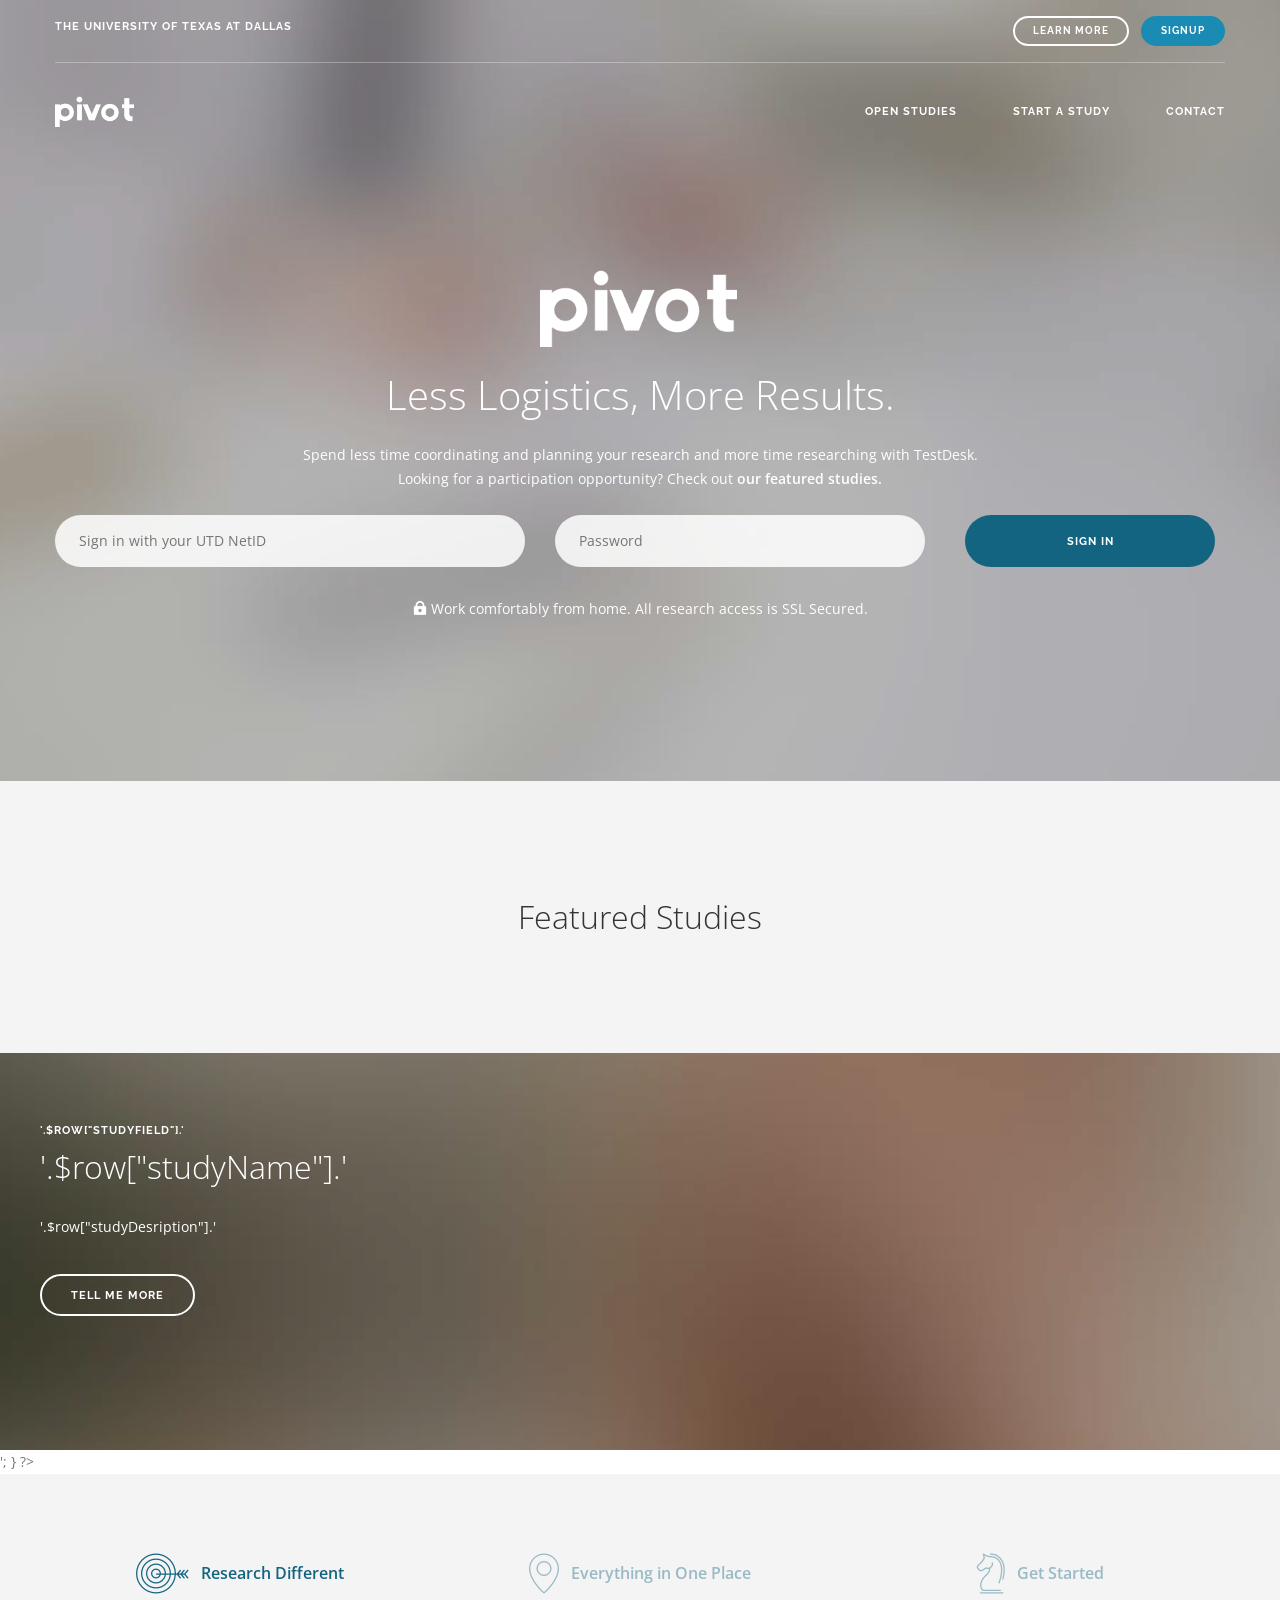
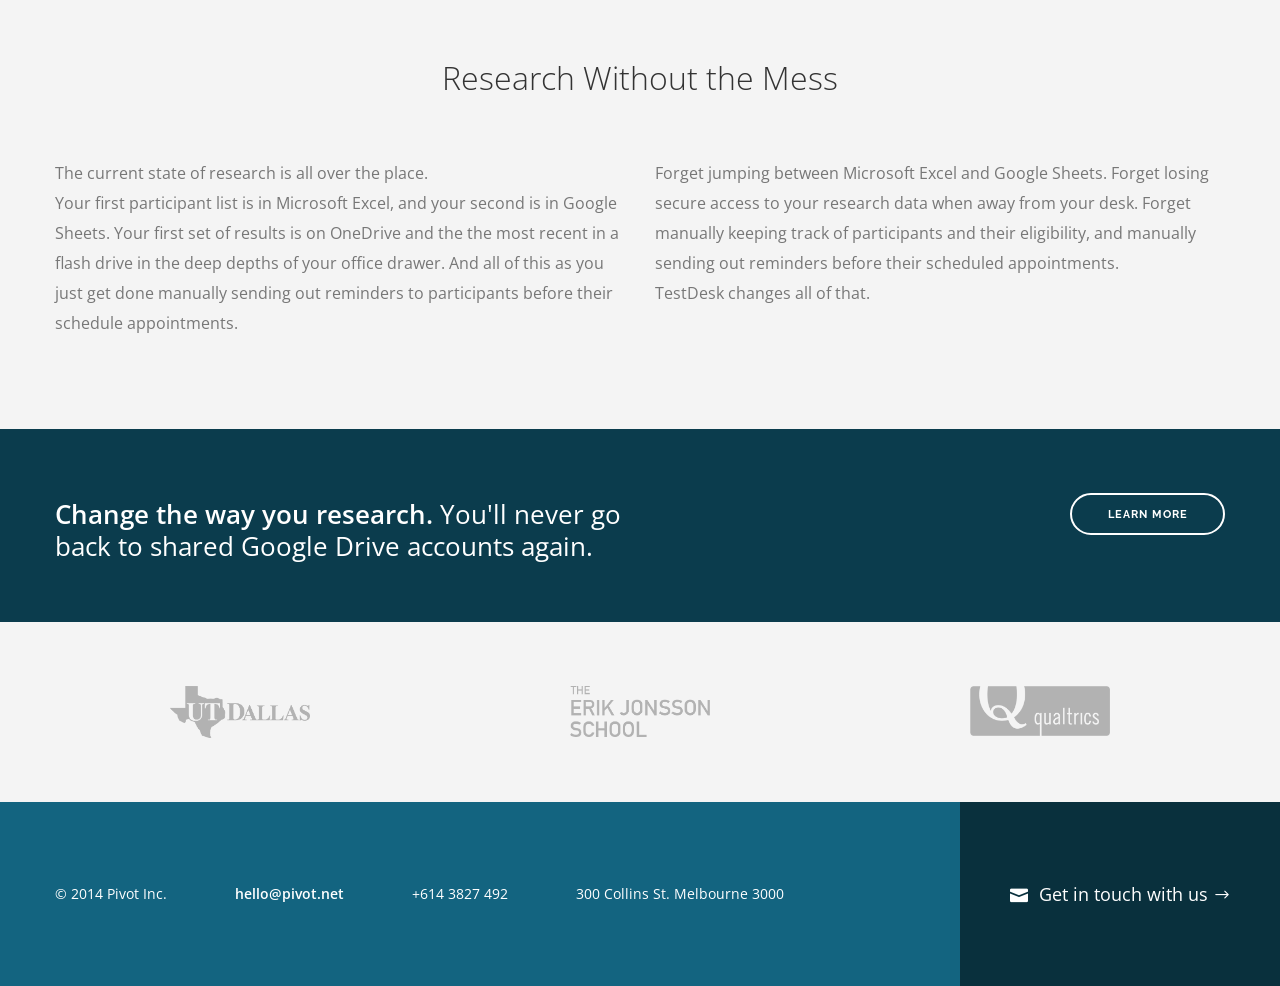
==== index.html @ 6155e39c "Updated Learn More, Client Logos" ====
<!DOCTYPE html>
<!--[if lt IE 7]>      <html class="no-js lt-ie9 lt-ie8 lt-ie7"> <![endif]-->
<!--[if IE 7]>         <html class="no-js lt-ie9 lt-ie8"> <![endif]-->
<!--[if IE 8]>         <html class="no-js lt-ie9"> <![endif]-->
<!--[if gt IE 8]><!--> 
<html class="no-js"> <!--<![endif]-->
    <head>
        <meta charset="utf-8">
        
        <title>TestDesk | Supercharging research</title>
        <meta name="description" content="">
        <meta name="viewport" content="width=device-width, initial-scale=1">
        <meta http-equiv="X-UA-Compatible" content="IE=edge">
        <link href="css/flexslider.min.css" rel="stylesheet" type="text/css" media="all"/>
        <link href="css/line-icons.min.css" rel="stylesheet" type="text/css" media="all"/>
        <link href="css/elegant-icons.min.css" rel="stylesheet" type="text/css" media="all"/>
        <link href="css/lightbox.min.css" rel="stylesheet" type="text/css" media="all"/>
        <link href="css/bootstrap.min.css" rel="stylesheet" type="text/css" media="all"/>
        <link href="css/theme-blues.css" rel="stylesheet" type="text/css" media="all"/>
        <link href='http://fonts.googleapis.com/css?family=Open+Sans:300italic,400italic,400,300,600,700%7CRaleway:700' rel='stylesheet' type='text/css'>
        <script src="js/modernizr-2.6.2-respond-1.1.0.min.js"></script>
    </head>
    <body>
				
		<div class="nav-container">
			<nav class="top-bar overlay-bar">
				<div class="container">
				
					<div class="row utility-menu">
						<div class="col-sm-12">
							<div class="utility-inner clearfix">
								<a href="http://utdallas.edu/"><span class="alt-font">The University of Texas at Dallas</span></a>
							
								<div class="pull-right">
									<a href="login.html" class="btn btn-primary btn-white btn-xs">Learn More</a>
									<a href="#" class="btn btn-primary btn-filled btn-xs">Signup</a>
								</div>
							</div>
						</div>
					</div><!--end of row-->
				
				
					<div class="row nav-menu text-right">
						<div class="col-sm-3 col-md-2 columns">
							<a href="index.html">
								<img class="logo logo-light" alt="Logo" src="img/logo-light.png">
								<img class="logo logo-dark" alt="Logo" src="img/logo-dark.png">
							</a>
						</div>
					
						<div class="col-sm-9 col-md-10 columns">
							<ul class="menu">
								<li class=""><a href="#">Open Studies</a></li>
								<li class=""><a href="#">Start a Study</a></li>
								<li class=""><a href="#">Contact</a></li>
							</ul>
						</div>
					</div><!--end of row-->
					
					<div class="mobile-toggle">
						<i class="icon icon_menu"></i>
					</div>
					
				</div><!--end of container-->
			</nav>
		</div>
		
		<div class="main-container">
			<header class="signup">
				<div class="background-image-holder parallax-background">
					<img class="background-image" alt="Background Image" src="img/hero20.jpg">
				</div>
				
				<div class="container">
					<div class="row">
						<div class="col-sm-12 text-center">
							<img alt="logo" class="logo" src="img/logo-light.png">
							<h1 class="text-white">Less Logistics, More Results.</h1>
							<span class="text-white space-bottom-medium">Spend less time coordinating and planning your research and more time researching with TestDesk.<br/>Looking for a participation opportunity? Check out <a href="#">our featured studies.</a><br/><br/></span>
						</div>
					</div><!--end of row-->

					<div class="row text-center">
						
							<div class="col-sm-12 text-center">
								<div class="photo-form-wrapper clearfix">
									<div class="row">
										<div class="col-md-5 col-sm-4">
											<input class="form-email" type="text" placeholder="Sign in with your UTD NetID">
										</div>
							
										<div class="col-md-4 col-sm-4">
											<input class="form-password" type="password" placeholder="Password">
										</div>
										
										<div class="col-md-3 col-sm-4">
											<input type="submit" class="btn btn-primary btn-filled" value="Sign In">
										</div>
									</div><!--end of row-->
						
								</div><!--end of photo form wrapper-->
								
								<span class="text-white"><i class="icon icon_lock"></i> Work comfortably from home. All research access is SSL Secured.</span>
							</div>
						
						</div><!--end of row-->
				</div><!--end of container-->
			</header>

			<section class="strip">
				<div class="container">
								<div class="col-sm-12 text-center">
									<h1><br/>Featured Studies</h1>
								</div>
				</div>
			</section>
			
			<section class="no-pad clearfix">
				
				<?php
					// Create connection
					$con = mysqli_connect("localhost","root","","wordpress");

					// Check connection
					if (mysqli_connect_errno())
					{
						echo "Failed to connect to MySQL: " . mysqli_connect_error();
					}

					//Take User 1's first 3 studies
					$result = mysqli_query($con, "SELECT * FROM Studies WHERE userID = 1");

					for($count = 0; $count < 3; $count++)
					{
						$row = mysqli_fetch_array($result);
						//echo $row["studyField"];
						echo '<div class="col-md-4 col-sm-12 no-pad">
						
							<div class="feature-box">
							
								<div class="background-image-holder overlay">
									<img class="background-image" alt="Background Image" src="img/box2.jpg">
								</div>
								
								<div class="inner">
									<span class="alt-font text-white">'.$row["studyField"].'</span>
									<h1 class="text-white">'.$row["studyName"].'</h1>
									<p class="text-white">'.$row["studyDesription"].'</p>
									<a href="#" class="btn btn-primary btn-white">Tell Me More</a>
								</div>
							</div>
							
						</div>';
					}
				?>

			</section>

			<section class="feature-selector">
				<div class="container">
					<div class="row">
						<ul class="selector-tabs clearfix">
							<li class="clearfix text-primary col-md-4 col-sm-6 active">
									<i class="icon icon-target"></i>
									<span>Research Different</span>
							</li><!--end of tab-->
						
							<li class="clearfix text-primary col-md-4 col-sm-6">
									<i class="icon icon-map-pin"></i>
									<span>Everything in One Place</span>
							</li><!--end of tab-->
						
							<li class="clearfix text-primary col-md-4 col-sm-12">
									<i class="icon icon-strategy"></i>
									<span>Get Started</span>
							</li><!--end of tab-->
						</ul>
					</div>
				</div>
				
				<div class="container">
					<ul class="selector-content">
						<li class="clearfix active">
							<div class="row">
								<div class="col-sm-12 text-center">
									<h1>Research Without the Mess</h1>
								</div>
							</div><!--end of row-->
							
							<div class="row">
								<div class="col-sm-6">
									<p class="lead">
										The current state of research is all over the place.<br/>Your first participant list is in Microsoft Excel, and your second is in Google Sheets. Your first set of results is on OneDrive and the the most recent in a flash drive in the deep depths of your office drawer. And all of this as you just get done manually sending out reminders to participants before their schedule appointments.
									</p>	
								</div>
							
								<div class="col-sm-6">
									<p class="lead">
										Forget jumping between Microsoft Excel and Google Sheets. Forget losing secure access to your research data when away from your desk. Forget manually keeping track of participants and their eligibility, and manually sending out reminders before their scheduled appointments.<br/>TestDesk changes all of that.
									</p>	
								</div>
							</div><!--end of row-->
						</li><!--end of individual feature content-->
						
						<li class="clearfix">
							<div class="row">
								<div class="col-sm-12 text-center">
									<h1>Leading Intuitive Solutions in Research</h1>
								</div>
							</div><!--end of row-->
							
							<div class="row">
								<div class="col-sm-6">
									<p class="lead">
										Tons of research solutions exist to make the work of learning more about our world easier. However, many provide lackluster solutions to the problems that continue to plague researchers far and wide. Some even make the solution worst. Rather than go off and solve these ourselves, we've listened to you to make the best research solution out there.
									</p>	
								</div>
							
								<div class="col-sm-6">
									<p class="lead">
										TestDesk rethinks research from the ground up. Automate creating &amp; distributing professionally designed promotional items like emails, newsletters, and flyers for your study with ease. Automatically track participant eligibility and results, and send reminders for upcoming time slots automically. And for participants, signing up is as easy as a click.
									</p>	
								</div>
							</div><!--end of row-->
						</li><!--end of individual feature content-->
						
						<li class="clearfix">
							<div class="row">
								<div class="col-sm-12 text-center">
									<h1>Jump In With the New Way to Research</h1>
								</div>
							</div><!--end of row-->
							
							<div class="row">
							
								<div class="col-sm-12">
									<p class="lead text-center">
										You've heard what TestDesk can do, now see it for yourself. TestDesk is changing the way researchers work worldwide, and now we've partnered with The University of Texas at Dallas to provide TestDesk to all UT Dallas approved researchers free of charge.<br/><a href="#">Start a study</a> to get started and see how TestDesk changes your workflow for the better.
									</p>	
								</div>
							</div><!--end of row-->
						</li><!--end of individual feature content-->
						
		
					</ul>
				</div>
			</section>

			<section class="strip bg-secondary-1">
				<div class="container">
					<div class="row clearfix">
						<div class="col-sm-6 col-xs-12 pull-left">
							<h3 class="text-white"><strong>Change the way you research.</strong> You'll never go back to shared Google Drive accounts again.</h3>
						</div>
						
						<div class="col-sm-4 col-xs-12 pull-right text-right">
							<a href="#" class="btn btn-primary btn-white">Learn More</a>
						</div>
					</div>
				</div>
			</section>
			
			<section class="clients-2">
				<div class="container">
					<div class="row">
						
						<div class="col-md-4 col-sm-4">
							<a href="http://utdallas.edu"><img alt="Client Logo" src="img/client01.png"></a>
						</div>
						
						<div class="col-md-4 col-sm-4">
							<a href="http://ecs.utdallas.edu"><img alt="Client Logo" src="img/client02.2.png"></a>
						</div>
						
						<div class="col-md-4 col-sm-4">
							<a href="http://qualtrics.com"><img alt="Client Logo" src="img/client03.png"></a>
						</div>
					</div><!--end of row-->
				</div><!--end of container-->
			</section>
		</div>
		
		<div class="footer-container">
		
			<footer class="bg-primary short-2">
				<div class="container">
					<div class="row">
						<div class="col-sm-12">
							<span class="text-white">© 2014 Pivot Inc.</span>
							<span class="text-white"><a href="#">hello@pivot.net</a></span>
							<span class="text-white">+614 3827 492</span>
							<span class="text-white">300 Collins St. Melbourne 3000</span>
						</div>
					</div><!--end for row-->
				</div><!--end of container-->
				
				<div class="contact-action">
					<div class="align-vertical">
						<i class="icon text-white icon_mail"></i>
						<a href="contact.html" class="text-white"><span class="text-white">Get in touch with us <i class="icon arrow_right"></i></span></a>
					</div>
				</div>
			</footer>
		</div>
				
		<script src="js/jquery.min.js"></script>
        <script src="js/jquery.plugin.min.js"></script>
        <script src="js/bootstrap.min.js"></script>
        <script src="js/jquery.flexslider-min.js"></script>
        <script src="js/smooth-scroll.min.js"></script>
        <script src="js/skrollr.min.js"></script>
        <script src="js/spectragram.min.js"></script>
        <script src="js/scrollReveal.min.js"></script>
        <script src="js/isotope.min.js"></script>
        <script src="js/twitterFetcher_v10_min.js"></script>
        <script src="js/lightbox.min.js"></script>
        <script src="js/jquery.countdown.min.js"></script>
        <script src="js/scripts.js"></script>
    </body>
</html>
---- css/line-icons.min.css ----
@font-face{font-family:et-line;src:url(../fonts/et-line.eot);src:url(../fonts/et-line.eot?#iefix) format('embedded-opentype'),url(../fonts/et-line.woff) format('woff'),url(../fonts/et-line.ttf) format('truetype'),url(../fonts/et-line.svg#et-line) format('svg');font-weight:400;font-style:normal}[data-icon]:before{font-family:et-line;content:attr(data-icon);speak:none;font-weight:400;font-variant:normal;text-transform:none;line-height:1;-webkit-font-smoothing:antialiased;-moz-osx-font-smoothing:grayscale;display:inline-block}.icon-adjustments,.icon-alarmclock,.icon-anchor,.icon-aperture,.icon-attachment,.icon-bargraph,.icon-basket,.icon-beaker,.icon-bike,.icon-book-open,.icon-briefcase,.icon-browser,.icon-calendar,.icon-camera,.icon-caution,.icon-chat,.icon-circle-compass,.icon-clipboard,.icon-clock,.icon-cloud,.icon-compass,.icon-desktop,.icon-dial,.icon-document,.icon-documents,.icon-download,.icon-dribbble,.icon-edit,.icon-envelope,.icon-expand,.icon-facebook,.icon-flag,.icon-focus,.icon-gears,.icon-genius,.icon-gift,.icon-global,.icon-globe,.icon-googleplus,.icon-grid,.icon-happy,.icon-hazardous,.icon-heart,.icon-hotairballoon,.icon-hourglass,.icon-key,.icon-laptop,.icon-layers,.icon-lifesaver,.icon-lightbulb,.icon-linegraph,.icon-linkedin,.icon-lock,.icon-magnifying-glass,.icon-map,.icon-map-pin,.icon-megaphone,.icon-mic,.icon-mobile,.icon-newspaper,.icon-notebook,.icon-paintbrush,.icon-paperclip,.icon-pencil,.icon-phone,.icon-picture,.icon-pictures,.icon-piechart,.icon-presentation,.icon-pricetags,.icon-printer,.icon-profile-female,.icon-profile-male,.icon-puzzle,.icon-quote,.icon-recycle,.icon-refresh,.icon-ribbon,.icon-rss,.icon-sad,.icon-scissors,.icon-scope,.icon-search,.icon-shield,.icon-speedometer,.icon-strategy,.icon-streetsign,.icon-tablet,.icon-target,.icon-telescope,.icon-toolbox,.icon-tools,.icon-tools-2,.icon-trophy,.icon-tumblr,.icon-twitter,.icon-upload,.icon-video,.icon-wallet,.icon-wine{font-family:et-line;speak:none;font-style:normal;font-weight:400;font-variant:normal;text-transform:none;line-height:1;-webkit-font-smoothing:antialiased;-moz-osx-font-smoothing:grayscale;display:inline-block}.icon-mobile:before{content:"\e000"}.icon-laptop:before{content:"\e001"}.icon-desktop:before{content:"\e002"}.icon-tablet:before{content:"\e003"}.icon-phone:before{content:"\e004"}.icon-document:before{content:"\e005"}.icon-documents:before{content:"\e006"}.icon-search:before{content:"\e007"}.icon-clipboard:before{content:"\e008"}.icon-newspaper:before{content:"\e009"}.icon-notebook:before{content:"\e00a"}.icon-book-open:before{content:"\e00b"}.icon-browser:before{content:"\e00c"}.icon-calendar:before{content:"\e00d"}.icon-presentation:before{content:"\e00e"}.icon-picture:before{content:"\e00f"}.icon-pictures:before{content:"\e010"}.icon-video:before{content:"\e011"}.icon-camera:before{content:"\e012"}.icon-printer:before{content:"\e013"}.icon-toolbox:before{content:"\e014"}.icon-briefcase:before{content:"\e015"}.icon-wallet:before{content:"\e016"}.icon-gift:before{content:"\e017"}.icon-bargraph:before{content:"\e018"}.icon-grid:before{content:"\e019"}.icon-expand:before{content:"\e01a"}.icon-focus:before{content:"\e01b"}.icon-edit:before{content:"\e01c"}.icon-adjustments:before{content:"\e01d"}.icon-ribbon:before{content:"\e01e"}.icon-hourglass:before{content:"\e01f"}.icon-lock:before{content:"\e020"}.icon-megaphone:before{content:"\e021"}.icon-shield:before{content:"\e022"}.icon-trophy:before{content:"\e023"}.icon-flag:before{content:"\e024"}.icon-map:before{content:"\e025"}.icon-puzzle:before{content:"\e026"}.icon-basket:before{content:"\e027"}.icon-envelope:before{content:"\e028"}.icon-streetsign:before{content:"\e029"}.icon-telescope:before{content:"\e02a"}.icon-gears:before{content:"\e02b"}.icon-key:before{content:"\e02c"}.icon-paperclip:before{content:"\e02d"}.icon-attachment:before{content:"\e02e"}.icon-pricetags:before{content:"\e02f"}.icon-lightbulb:before{content:"\e030"}.icon-layers:before{content:"\e031"}.icon-pencil:before{content:"\e032"}.icon-tools:before{content:"\e033"}.icon-tools-2:before{content:"\e034"}.icon-scissors:before{content:"\e035"}.icon-paintbrush:before{content:"\e036"}.icon-magnifying-glass:before{content:"\e037"}.icon-circle-compass:before{content:"\e038"}.icon-linegraph:before{content:"\e039"}.icon-mic:before{content:"\e03a"}.icon-strategy:before{content:"\e03b"}.icon-beaker:before{content:"\e03c"}.icon-caution:before{content:"\e03d"}.icon-recycle:before{content:"\e03e"}.icon-anchor:before{content:"\e03f"}.icon-profile-male:before{content:"\e040"}.icon-profile-female:before{content:"\e041"}.icon-bike:before{content:"\e042"}.icon-wine:before{content:"\e043"}.icon-hotairballoon:before{content:"\e044"}.icon-globe:before{content:"\e045"}.icon-genius:before{content:"\e046"}.icon-map-pin:before{content:"\e047"}.icon-dial:before{content:"\e048"}.icon-chat:before{content:"\e049"}.icon-heart:before{content:"\e04a"}.icon-cloud:before{content:"\e04b"}.icon-upload:before{content:"\e04c"}.icon-download:before{content:"\e04d"}.icon-target:before{content:"\e04e"}.icon-hazardous:before{content:"\e04f"}.icon-piechart:before{content:"\e050"}.icon-speedometer:before{content:"\e051"}.icon-global:before{content:"\e052"}.icon-compass:before{content:"\e053"}.icon-lifesaver:before{content:"\e054"}.icon-clock:before{content:"\e055"}.icon-aperture:before{content:"\e056"}.icon-quote:before{content:"\e057"}.icon-scope:before{content:"\e058"}.icon-alarmclock:before{content:"\e059"}.icon-refresh:before{content:"\e05a"}.icon-happy:before{content:"\e05b"}.icon-sad:before{content:"\e05c"}.icon-facebook:before{content:"\e05d"}.icon-twitter:before{content:"\e05e"}.icon-googleplus:before{content:"\e05f"}.icon-rss:before{content:"\e060"}.icon-tumblr:before{content:"\e061"}.icon-linkedin:before{content:"\e062"}.icon-dribbble:before{content:"\e063"}
---- css/elegant-icons.min.css ----
@font-face{font-family:ElegantIcons;src:url(../fonts/ElegantIcons.eot);src:url(../fonts/ElegantIcons.eot?#iefix) format('embedded-opentype'),url(../fonts/ElegantIcons.woff) format('woff'),url(../fonts/ElegantIcons.ttf) format('truetype'),url(../fonts/ElegantIcons.svg#ElegantIcons) format('svg');font-weight:400;font-style:normal}[data-icon]:before{font-family:ElegantIcons;content:attr(data-icon);speak:none;font-weight:400;font-variant:normal;text-transform:none;line-height:1;-webkit-font-smoothing:antialiased;-moz-osx-font-smoothing:grayscale}.arrow-up-down,.arrow_back,.arrow_carrot-2down,.arrow_carrot-2down_alt2,.arrow_carrot-2dwnn_alt,.arrow_carrot-2left,.arrow_carrot-2left_alt,.arrow_carrot-2left_alt2,.arrow_carrot-2right,.arrow_carrot-2right_alt,.arrow_carrot-2right_alt2,.arrow_carrot-2up,.arrow_carrot-2up_alt,.arrow_carrot-2up_alt2,.arrow_carrot-down,.arrow_carrot-down_alt,.arrow_carrot-down_alt2,.arrow_carrot-left,.arrow_carrot-left_alt,.arrow_carrot-left_alt2,.arrow_carrot-right,.arrow_carrot-right_alt,.arrow_carrot-right_alt2,.arrow_carrot-up,.arrow_carrot-up_alt2,.arrow_carrot_up_alt,.arrow_condense,.arrow_condense_alt,.arrow_down,.arrow_down_alt,.arrow_expand,.arrow_expand_alt,.arrow_expand_alt2,.arrow_expand_alt3,.arrow_left,.arrow_left-down,.arrow_left-down_alt,.arrow_left-right,.arrow_left-right_alt,.arrow_left-up,.arrow_left-up_alt,.arrow_left_alt,.arrow_move,.arrow_right,.arrow_right-down,.arrow_right-down_alt,.arrow_right-up,.arrow_right-up_alt,.arrow_right_alt,.arrow_triangle-down,.arrow_triangle-down_alt,.arrow_triangle-down_alt2,.arrow_triangle-left,.arrow_triangle-left_alt,.arrow_triangle-left_alt2,.arrow_triangle-right,.arrow_triangle-right_alt,.arrow_triangle-right_alt2,.arrow_triangle-up,.arrow_triangle-up_alt,.arrow_triangle-up_alt2,.arrow_up,.arrow_up-down_alt,.arrow_up_alt,.icon_adjust-horiz,.icon_adjust-vert,.icon_archive,.icon_archive_alt,.icon_bag,.icon_bag_alt,.icon_balance,.icon_blocked,.icon_book,.icon_book_alt,.icon_box-checked,.icon_box-empty,.icon_box-selected,.icon_briefcase,.icon_briefcase_alt,.icon_building,.icon_building_alt,.icon_calculator_alt,.icon_calendar,.icon_calulator,.icon_camera,.icon_camera_alt,.icon_cart,.icon_cart_alt,.icon_chat,.icon_chat_alt,.icon_check,.icon_check_alt,.icon_check_alt2,.icon_circle-empty,.icon_circle-slelected,.icon_clipboard,.icon_clock,.icon_clock_alt,.icon_close,.icon_close_alt,.icon_close_alt2,.icon_cloud,.icon_cloud-download,.icon_cloud-download_alt,.icon_cloud-upload,.icon_cloud-upload_alt,.icon_cloud_alt,.icon_cog,.icon_cogs,.icon_comment,.icon_comment_alt,.icon_compass,.icon_compass_alt,.icon_cone,.icon_cone_alt,.icon_contacts,.icon_contacts_alt,.icon_creditcard,.icon_currency,.icon_currency_alt,.icon_cursor,.icon_cursor_alt,.icon_datareport,.icon_datareport_alt,.icon_desktop,.icon_dislike,.icon_dislike_alt,.icon_document,.icon_document_alt,.icon_documents,.icon_documents_alt,.icon_download,.icon_drawer,.icon_drawer_alt,.icon_drive,.icon_drive_alt,.icon_easel,.icon_easel_alt,.icon_error-circle,.icon_error-circle_alt,.icon_error-oct,.icon_error-oct_alt,.icon_error-triangle,.icon_error-triangle_alt,.icon_film,.icon_floppy,.icon_floppy_alt,.icon_flowchart,.icon_flowchart_alt,.icon_folder,.icon_folder-add,.icon_folder-add_alt,.icon_folder-alt,.icon_folder-open,.icon_folder-open_alt,.icon_folder_download,.icon_folder_upload,.icon_genius,.icon_gift,.icon_gift_alt,.icon_globe,.icon_globe-2,.icon_globe_alt,.icon_grid-2x2,.icon_grid-3x3,.icon_group,.icon_headphones,.icon_heart,.icon_heart_alt,.icon_hourglass,.icon_house,.icon_house_alt,.icon_id,.icon_id-2,.icon_id-2_alt,.icon_id_alt,.icon_image,.icon_images,.icon_info,.icon_info_alt,.icon_key,.icon_key_alt,.icon_laptop,.icon_lifesaver,.icon_lightbulb,.icon_lightbulb_alt,.icon_like,.icon_like_alt,.icon_link,.icon_link_alt,.icon_loading,.icon_lock,.icon_lock-open,.icon_lock-open_alt,.icon_lock_alt,.icon_mail,.icon_mail_alt,.icon_map,.icon_map_alt,.icon_menu,.icon_menu-circle_alt,.icon_menu-circle_alt2,.icon_menu-square_alt,.icon_menu-square_alt2,.icon_mic,.icon_mic_alt,.icon_minus-06,.icon_minus-box,.icon_minus_alt,.icon_minus_alt2,.icon_mobile,.icon_mug,.icon_mug_alt,.icon_music,.icon_ol,.icon_paperclip,.icon_pause,.icon_pause_alt,.icon_pause_alt2,.icon_pencil,.icon_pencil-edit,.icon_pencil-edit_alt,.icon_pencil_alt,.icon_pens,.icon_pens_alt,.icon_percent,.icon_percent_alt,.icon_phone,.icon_piechart,.icon_pin,.icon_pin_alt,.icon_plus,.icon_plus-box,.icon_plus_alt,.icon_plus_alt2,.icon_printer,.icon_printer-alt,.icon_profile,.icon_pushpin,.icon_pushpin_alt,.icon_puzzle,.icon_puzzle_alt,.icon_question,.icon_question_alt,.icon_question_alt2,.icon_quotations,.icon_quotations_alt,.icon_quotations_alt2,.icon_refresh,.icon_ribbon,.icon_ribbon_alt,.icon_rook,.icon_search,.icon_search-2,.icon_search_alt,.icon_shield,.icon_shield_alt,.icon_star,.icon_star-half,.icon_star-half_alt,.icon_star_alt,.icon_stop,.icon_stop_alt,.icon_stop_alt2,.icon_table,.icon_tablet,.icon_tag,.icon_tag_alt,.icon_tags,.icon_tags_alt,.icon_target,.icon_tool,.icon_toolbox,.icon_toolbox_alt,.icon_tools,.icon_trash,.icon_trash_alt,.icon_ul,.icon_upload,.icon_vol-mute,.icon_vol-mute_alt,.icon_volume-high,.icon_volume-high_alt,.icon_volume-low,.icon_volume-low_alt,.icon_wallet,.icon_wallet_alt,.icon_zoom-in,.icon_zoom-in_alt,.icon_zoom-out,.icon_zoom-out_alt,.social_blogger,.social_blogger_circle,.social_blogger_square,.social_delicious,.social_delicious_circle,.social_delicious_square,.social_deviantart,.social_deviantart_circle,.social_deviantart_square,.social_dribbble,.social_dribbble_circle,.social_dribbble_square,.social_facebook,.social_facebook_circle,.social_facebook_square,.social_flickr,.social_flickr_circle,.social_flickr_square,.social_googledrive,.social_googledrive_alt2,.social_googledrive_square,.social_googleplus,.social_googleplus_circle,.social_googleplus_square,.social_instagram,.social_instagram_circle,.social_instagram_square,.social_linkedin,.social_linkedin_circle,.social_linkedin_square,.social_myspace,.social_myspace_circle,.social_myspace_square,.social_picassa,.social_picassa_circle,.social_picassa_square,.social_pinterest,.social_pinterest_circle,.social_pinterest_square,.social_rss,.social_rss_circle,.social_rss_square,.social_share,.social_share_circle,.social_share_square,.social_skype,.social_skype_circle,.social_skype_square,.social_spotify,.social_spotify_circle,.social_spotify_square,.social_stumbleupon_circle,.social_stumbleupon_square,.social_tumbleupon,.social_tumblr,.social_tumblr_circle,.social_tumblr_square,.social_twitter,.social_twitter_circle,.social_twitter_square,.social_vimeo,.social_vimeo_circle,.social_vimeo_square,.social_wordpress,.social_wordpress_circle,.social_wordpress_square,.social_youtube,.social_youtube_circle,.social_youtube_square{font-family:ElegantIcons;speak:none;font-style:normal;font-weight:400;font-variant:normal;text-transform:none;line-height:1;-webkit-font-smoothing:antialiased}.arrow_up:before{content:"\21"}.arrow_down:before{content:"\22"}.arrow_left:before{content:"\23"}.arrow_right:before{content:"\24"}.arrow_left-up:before{content:"\25"}.arrow_right-up:before{content:"\26"}.arrow_right-down:before{content:"\27"}.arrow_left-down:before{content:"\28"}.arrow-up-down:before{content:"\29"}.arrow_up-down_alt:before{content:"\2a"}.arrow_left-right_alt:before{content:"\2b"}.arrow_left-right:before{content:"\2c"}.arrow_expand_alt2:before{content:"\2d"}.arrow_expand_alt:before{content:"\2e"}.arrow_condense:before{content:"\2f"}.arrow_expand:before{content:"\30"}.arrow_move:before{content:"\31"}.arrow_carrot-up:before{content:"\32"}.arrow_carrot-down:before{content:"\33"}.arrow_carrot-left:before{content:"\34"}.arrow_carrot-right:before{content:"\35"}.arrow_carrot-2up:before{content:"\36"}.arrow_carrot-2down:before{content:"\37"}.arrow_carrot-2left:before{content:"\38"}.arrow_carrot-2right:before{content:"\39"}.arrow_carrot-up_alt2:before{content:"\3a"}.arrow_carrot-down_alt2:before{content:"\3b"}.arrow_carrot-left_alt2:before{content:"\3c"}.arrow_carrot-right_alt2:before{content:"\3d"}.arrow_carrot-2up_alt2:before{content:"\3e"}.arrow_carrot-2down_alt2:before{content:"\3f"}.arrow_carrot-2left_alt2:before{content:"\40"}.arrow_carrot-2right_alt2:before{content:"\41"}.arrow_triangle-up:before{content:"\42"}.arrow_triangle-down:before{content:"\43"}.arrow_triangle-left:before{content:"\44"}.arrow_triangle-right:before{content:"\45"}.arrow_triangle-up_alt2:before{content:"\46"}.arrow_triangle-down_alt2:before{content:"\47"}.arrow_triangle-left_alt2:before{content:"\48"}.arrow_triangle-right_alt2:before{content:"\49"}.arrow_back:before{content:"\4a"}.icon_minus-06:before{content:"\4b"}.icon_plus:before{content:"\4c"}.icon_close:before{content:"\4d"}.icon_check:before{content:"\4e"}.icon_minus_alt2:before{content:"\4f"}.icon_plus_alt2:before{content:"\50"}.icon_close_alt2:before{content:"\51"}.icon_check_alt2:before{content:"\52"}.icon_zoom-out_alt:before{content:"\53"}.icon_zoom-in_alt:before{content:"\54"}.icon_search:before{content:"\55"}.icon_box-empty:before{content:"\56"}.icon_box-selected:before{content:"\57"}.icon_minus-box:before{content:"\58"}.icon_plus-box:before{content:"\59"}.icon_box-checked:before{content:"\5a"}.icon_circle-empty:before{content:"\5b"}.icon_circle-slelected:before{content:"\5c"}.icon_stop_alt2:before{content:"\5d"}.icon_stop:before{content:"\5e"}.icon_pause_alt2:before{content:"\5f"}.icon_pause:before{content:"\60"}.icon_menu:before{content:"\61"}.icon_menu-square_alt2:before{content:"\62"}.icon_menu-circle_alt2:before{content:"\63"}.icon_ul:before{content:"\64"}.icon_ol:before{content:"\65"}.icon_adjust-horiz:before{content:"\66"}.icon_adjust-vert:before{content:"\67"}.icon_document_alt:before{content:"\68"}.icon_documents_alt:before{content:"\69"}.icon_pencil:before{content:"\6a"}.icon_pencil-edit_alt:before{content:"\6b"}.icon_pencil-edit:before{content:"\6c"}.icon_folder-alt:before{content:"\6d"}.icon_folder-open_alt:before{content:"\6e"}.icon_folder-add_alt:before{content:"\6f"}.icon_info_alt:before{content:"\70"}.icon_error-oct_alt:before{content:"\71"}.icon_error-circle_alt:before{content:"\72"}.icon_error-triangle_alt:before{content:"\73"}.icon_question_alt2:before{content:"\74"}.icon_question:before{content:"\75"}.icon_comment_alt:before{content:"\76"}.icon_chat_alt:before{content:"\77"}.icon_vol-mute_alt:before{content:"\78"}.icon_volume-low_alt:before{content:"\79"}.icon_volume-high_alt:before{content:"\7a"}.icon_quotations:before{content:"\7b"}.icon_quotations_alt2:before{content:"\7c"}.icon_clock_alt:before{content:"\7d"}.icon_lock_alt:before{content:"\7e"}.icon_lock-open_alt:before{content:"\e000"}.icon_key_alt:before{content:"\e001"}.icon_cloud_alt:before{content:"\e002"}.icon_cloud-upload_alt:before{content:"\e003"}.icon_cloud-download_alt:before{content:"\e004"}.icon_image:before{content:"\e005"}.icon_images:before{content:"\e006"}.icon_lightbulb_alt:before{content:"\e007"}.icon_gift_alt:before{content:"\e008"}.icon_house_alt:before{content:"\e009"}.icon_genius:before{content:"\e00a"}.icon_mobile:before{content:"\e00b"}.icon_tablet:before{content:"\e00c"}.icon_laptop:before{content:"\e00d"}.icon_desktop:before{content:"\e00e"}.icon_camera_alt:before{content:"\e00f"}.icon_mail_alt:before{content:"\e010"}.icon_cone_alt:before{content:"\e011"}.icon_ribbon_alt:before{content:"\e012"}.icon_bag_alt:before{content:"\e013"}.icon_creditcard:before{content:"\e014"}.icon_cart_alt:before{content:"\e015"}.icon_paperclip:before{content:"\e016"}.icon_tag_alt:before{content:"\e017"}.icon_tags_alt:before{content:"\e018"}.icon_trash_alt:before{content:"\e019"}.icon_cursor_alt:before{content:"\e01a"}.icon_mic_alt:before{content:"\e01b"}.icon_compass_alt:before{content:"\e01c"}.icon_pin_alt:before{content:"\e01d"}.icon_pushpin_alt:before{content:"\e01e"}.icon_map_alt:before{content:"\e01f"}.icon_drawer_alt:before{content:"\e020"}.icon_toolbox_alt:before{content:"\e021"}.icon_book_alt:before{content:"\e022"}.icon_calendar:before{content:"\e023"}.icon_film:before{content:"\e024"}.icon_table:before{content:"\e025"}.icon_contacts_alt:before{content:"\e026"}.icon_headphones:before{content:"\e027"}.icon_lifesaver:before{content:"\e028"}.icon_piechart:before{content:"\e029"}.icon_refresh:before{content:"\e02a"}.icon_link_alt:before{content:"\e02b"}.icon_link:before{content:"\e02c"}.icon_loading:before{content:"\e02d"}.icon_blocked:before{content:"\e02e"}.icon_archive_alt:before{content:"\e02f"}.icon_heart_alt:before{content:"\e030"}.icon_star_alt:before{content:"\e031"}.icon_star-half_alt:before{content:"\e032"}.icon_star:before{content:"\e033"}.icon_star-half:before{content:"\e034"}.icon_tools:before{content:"\e035"}.icon_tool:before{content:"\e036"}.icon_cog:before{content:"\e037"}.icon_cogs:before{content:"\e038"}.arrow_up_alt:before{content:"\e039"}.arrow_down_alt:before{content:"\e03a"}.arrow_left_alt:before{content:"\e03b"}.arrow_right_alt:before{content:"\e03c"}.arrow_left-up_alt:before{content:"\e03d"}.arrow_right-up_alt:before{content:"\e03e"}.arrow_right-down_alt:before{content:"\e03f"}.arrow_left-down_alt:before{content:"\e040"}.arrow_condense_alt:before{content:"\e041"}.arrow_expand_alt3:before{content:"\e042"}.arrow_carrot_up_alt:before{content:"\e043"}.arrow_carrot-down_alt:before{content:"\e044"}.arrow_carrot-left_alt:before{content:"\e045"}.arrow_carrot-right_alt:before{content:"\e046"}.arrow_carrot-2up_alt:before{content:"\e047"}.arrow_carrot-2dwnn_alt:before{content:"\e048"}.arrow_carrot-2left_alt:before{content:"\e049"}.arrow_carrot-2right_alt:before{content:"\e04a"}.arrow_triangle-up_alt:before{content:"\e04b"}.arrow_triangle-down_alt:before{content:"\e04c"}.arrow_triangle-left_alt:before{content:"\e04d"}.arrow_triangle-right_alt:before{content:"\e04e"}.icon_minus_alt:before{content:"\e04f"}.icon_plus_alt:before{content:"\e050"}.icon_close_alt:before{content:"\e051"}.icon_check_alt:before{content:"\e052"}.icon_zoom-out:before{content:"\e053"}.icon_zoom-in:before{content:"\e054"}.icon_stop_alt:before{content:"\e055"}.icon_menu-square_alt:before{content:"\e056"}.icon_menu-circle_alt:before{content:"\e057"}.icon_document:before{content:"\e058"}.icon_documents:before{content:"\e059"}.icon_pencil_alt:before{content:"\e05a"}.icon_folder:before{content:"\e05b"}.icon_folder-open:before{content:"\e05c"}.icon_folder-add:before{content:"\e05d"}.icon_folder_upload:before{content:"\e05e"}.icon_folder_download:before{content:"\e05f"}.icon_info:before{content:"\e060"}.icon_error-circle:before{content:"\e061"}.icon_error-oct:before{content:"\e062"}.icon_error-triangle:before{content:"\e063"}.icon_question_alt:before{content:"\e064"}.icon_comment:before{content:"\e065"}.icon_chat:before{content:"\e066"}.icon_vol-mute:before{content:"\e067"}.icon_volume-low:before{content:"\e068"}.icon_volume-high:before{content:"\e069"}.icon_quotations_alt:before{content:"\e06a"}.icon_clock:before{content:"\e06b"}.icon_lock:before{content:"\e06c"}.icon_lock-open:before{content:"\e06d"}.icon_key:before{content:"\e06e"}.icon_cloud:before{content:"\e06f"}.icon_cloud-upload:before{content:"\e070"}.icon_cloud-download:before{content:"\e071"}.icon_lightbulb:before{content:"\e072"}.icon_gift:before{content:"\e073"}.icon_house:before{content:"\e074"}.icon_camera:before{content:"\e075"}.icon_mail:before{content:"\e076"}.icon_cone:before{content:"\e077"}.icon_ribbon:before{content:"\e078"}.icon_bag:before{content:"\e079"}.icon_cart:before{content:"\e07a"}.icon_tag:before{content:"\e07b"}.icon_tags:before{content:"\e07c"}.icon_trash:before{content:"\e07d"}.icon_cursor:before{content:"\e07e"}.icon_mic:before{content:"\e07f"}.icon_compass:before{content:"\e080"}.icon_pin:before{content:"\e081"}.icon_pushpin:before{content:"\e082"}.icon_map:before{content:"\e083"}.icon_drawer:before{content:"\e084"}.icon_toolbox:before{content:"\e085"}.icon_book:before{content:"\e086"}.icon_contacts:before{content:"\e087"}.icon_archive:before{content:"\e088"}.icon_heart:before{content:"\e089"}.icon_profile:before{content:"\e08a"}.icon_group:before{content:"\e08b"}.icon_grid-2x2:before{content:"\e08c"}.icon_grid-3x3:before{content:"\e08d"}.icon_music:before{content:"\e08e"}.icon_pause_alt:before{content:"\e08f"}.icon_phone:before{content:"\e090"}.icon_upload:before{content:"\e091"}.icon_download:before{content:"\e092"}.social_facebook:before{content:"\e093"}.social_twitter:before{content:"\e094"}.social_pinterest:before{content:"\e095"}.social_googleplus:before{content:"\e096"}.social_tumblr:before{content:"\e097"}.social_tumbleupon:before{content:"\e098"}.social_wordpress:before{content:"\e099"}.social_instagram:before{content:"\e09a"}.social_dribbble:before{content:"\e09b"}.social_vimeo:before{content:"\e09c"}.social_linkedin:before{content:"\e09d"}.social_rss:before{content:"\e09e"}.social_deviantart:before{content:"\e09f"}.social_share:before{content:"\e0a0"}.social_myspace:before{content:"\e0a1"}.social_skype:before{content:"\e0a2"}.social_youtube:before{content:"\e0a3"}.social_picassa:before{content:"\e0a4"}.social_googledrive:before{content:"\e0a5"}.social_flickr:before{content:"\e0a6"}.social_blogger:before{content:"\e0a7"}.social_spotify:before{content:"\e0a8"}.social_delicious:before{content:"\e0a9"}.social_facebook_circle:before{content:"\e0aa"}.social_twitter_circle:before{content:"\e0ab"}.social_pinterest_circle:before{content:"\e0ac"}.social_googleplus_circle:before{content:"\e0ad"}.social_tumblr_circle:before{content:"\e0ae"}.social_stumbleupon_circle:before{content:"\e0af"}.social_wordpress_circle:before{content:"\e0b0"}.social_instagram_circle:before{content:"\e0b1"}.social_dribbble_circle:before{content:"\e0b2"}.social_vimeo_circle:before{content:"\e0b3"}.social_linkedin_circle:before{content:"\e0b4"}.social_rss_circle:before{content:"\e0b5"}.social_deviantart_circle:before{content:"\e0b6"}.social_share_circle:before{content:"\e0b7"}.social_myspace_circle:before{content:"\e0b8"}.social_skype_circle:before{content:"\e0b9"}.social_youtube_circle:before{content:"\e0ba"}.social_picassa_circle:before{content:"\e0bb"}.social_googledrive_alt2:before{content:"\e0bc"}.social_flickr_circle:before{content:"\e0bd"}.social_blogger_circle:before{content:"\e0be"}.social_spotify_circle:before{content:"\e0bf"}.social_delicious_circle:before{content:"\e0c0"}.social_facebook_square:before{content:"\e0c1"}.social_twitter_square:before{content:"\e0c2"}.social_pinterest_square:before{content:"\e0c3"}.social_googleplus_square:before{content:"\e0c4"}.social_tumblr_square:before{content:"\e0c5"}.social_stumbleupon_square:before{content:"\e0c6"}.social_wordpress_square:before{content:"\e0c7"}.social_instagram_square:before{content:"\e0c8"}.social_dribbble_square:before{content:"\e0c9"}.social_vimeo_square:before{content:"\e0ca"}.social_linkedin_square:before{content:"\e0cb"}.social_rss_square:before{content:"\e0cc"}.social_deviantart_square:before{content:"\e0cd"}.social_share_square:before{content:"\e0ce"}.social_myspace_square:before{content:"\e0cf"}.social_skype_square:before{content:"\e0d0"}.social_youtube_square:before{content:"\e0d1"}.social_picassa_square:before{content:"\e0d2"}.social_googledrive_square:before{content:"\e0d3"}.social_flickr_square:before{content:"\e0d4"}.social_blogger_square:before{content:"\e0d5"}.social_spotify_square:before{content:"\e0d6"}.social_delicious_square:before{content:"\e0d7"}.icon_printer:before{content:"\e103"}.icon_calulator:before{content:"\e0ee"}.icon_building:before{content:"\e0ef"}.icon_floppy:before{content:"\e0e8"}.icon_drive:before{content:"\e0ea"}.icon_search-2:before{content:"\e101"}.icon_id:before{content:"\e107"}.icon_id-2:before{content:"\e108"}.icon_puzzle:before{content:"\e102"}.icon_like:before{content:"\e106"}.icon_dislike:before{content:"\e0eb"}.icon_mug:before{content:"\e105"}.icon_currency:before{content:"\e0ed"}.icon_wallet:before{content:"\e100"}.icon_pens:before{content:"\e104"}.icon_easel:before{content:"\e0e9"}.icon_flowchart:before{content:"\e109"}.icon_datareport:before{content:"\e0ec"}.icon_briefcase:before{content:"\e0fe"}.icon_shield:before{content:"\e0f6"}.icon_percent:before{content:"\e0fb"}.icon_globe:before{content:"\e0e2"}.icon_globe-2:before{content:"\e0e3"}.icon_target:before{content:"\e0f5"}.icon_hourglass:before{content:"\e0e1"}.icon_balance:before{content:"\e0ff"}.icon_rook:before{content:"\e0f8"}.icon_printer-alt:before{content:"\e0fa"}.icon_calculator_alt:before{content:"\e0e7"}.icon_building_alt:before{content:"\e0fd"}.icon_floppy_alt:before{content:"\e0e4"}.icon_drive_alt:before{content:"\e0e5"}.icon_search_alt:before{content:"\e0f7"}.icon_id_alt:before{content:"\e0e0"}.icon_id-2_alt:before{content:"\e0fc"}.icon_puzzle_alt:before{content:"\e0f9"}.icon_like_alt:before{content:"\e0dd"}.icon_dislike_alt:before{content:"\e0f1"}.icon_mug_alt:before{content:"\e0dc"}.icon_currency_alt:before{content:"\e0f3"}.icon_wallet_alt:before{content:"\e0d8"}.icon_pens_alt:before{content:"\e0db"}.icon_easel_alt:before{content:"\e0f0"}.icon_flowchart_alt:before{content:"\e0df"}.icon_datareport_alt:before{content:"\e0f2"}.icon_briefcase_alt:before{content:"\e0f4"}.icon_shield_alt:before{content:"\e0d9"}.icon_percent_alt:before{content:"\e0da"}.icon_globe_alt:before{content:"\e0de"}.icon_clipboard:before{content:"\e0e6"}.glyph{float:left;text-align:center;padding:.75em;margin:.4em 1.5em .75em 0;width:6em;text-shadow:none}.glyph_big{font-size:128px;color:#59c5dc;float:left;margin-right:20px}.glyph div{padding-bottom:10px}.glyph input{font-family:consolas,monospace;font-size:12px;width:100%;text-align:center;border:0;box-shadow:0 0 0 1px #ccc;padding:.2em;-moz-border-radius:5px;-webkit-border-radius:5px}.centered{margin-left:auto;margin-right:auto}.glyph .fs1{font-size:2em}
---- css/theme-blues.css ----
.bg-primary {
  background-color: #136480 !important;
}
.bg-secondary-1 {
  background-color: #0b3c4d !important;
}
.bg-secondary-2 {
  background-color: #1a8bb3 !important;
}
.bg-white {
  background-color: #fff !important;
}
.bg-dribbble {
  background-color: #ea4c89;
}
.bg-twitter {
  background-color: #00a0d1;
}
.bg-facebook {
  background-color: #3b5998;
}
.bg-googleplus {
  background-color: #c63d2d;
}
.bg-tumblr {
  background-color: #34526f;
}
.text-dribbble {
  color: #ea4c89;
}
.text-twitter {
  color: #00a0d1;
}
.text-facebook {
  color: #3b5998;
}
.text-googleplus {
  color: #c63d2d;
}
.text-tumblr {
  color: #34526f;
}
.text-white {
  color: #fff;
}
.text-primary {
  color: #136480;
}
.standard-radius {
  border-radius: 25px;
}
.transition-500 {
  -webkit-transition: all .5s ease;
  -moz-transition: all .5s ease;
  transition: all .5s ease;
}
.transition-2000 {
  -webkit-transition: all 2s ease;
  -moz-transition: all 2s ease;
  transition: all 2s ease;
}
.transition-300 {
  -webkit-transition: all .3s ease;
  -moz-transition: all .3s ease;
  transition: all .3s ease;
}
.cover-div {
  position: absolute;
  width: 100%;
  height: 100%;
  top: 0px;
}
.blank-input {
  background: none;
  border: none;
  box-shadow: none;
  font-family: "Open Sans", "Helvetica Neue", Helvetica, Arial, sans-serif;
}
.font-body {
  font-family: "Open Sans", "Helvetica Neue", Helvetica, Arial, sans-serif;
}
.font-heading {
  font-family: "Open Sans", "Helvetica Neue", Helvetica, Arial, sans-serif;
}
body {
  font-family: "Open Sans", "Helvetica Neue", Helvetica, Arial, sans-serif;
  -webkit-font-smoothing: antialiased;
  color: #777777;
  font-size: 14px;
  line-height: 24px;
}
h1,
h2,
h3,
h4,
h5,
h5,
h6 {
  font-family: "Open Sans", "Helvetica Neue", Helvetica, Arial, sans-serif;
  font-weight: 300;
  color: #333333;
  margin: 0px;
}
.alt-font {
  font-family: "Raleway", "Open Sans", "Helvetica Neue", Helvetica, Arial, sans-serif;
  font-weight: bold;
  font-size: 11px;
  text-transform: uppercase;
  letter-spacing: 1px;
}
ul {
  list-style: none;
  padding: 0px;
}
a:hover {
  text-decoration: none;
}
.pointer {
  cursor: pointer !important;
}
.uppercase {
  text-transform: uppercase;
}
img {
  max-width: 100%;
}
.jumbo-h1 {
  font-size: 40px;
  line-height: 56px;
  font-weight: 600;
  margin-bottom: 64px;
}
.standard-h1 {
  font-size: 32px;
  line-height: 48px;
  margin-bottom: 48px;
}
h1 {
  font-size: 32px;
  line-height: 48px;
  margin-bottom: 48px;
}
h2 {
  font-size: 28px;
  line-height: 44px;
}
h3 {
  font-size: 26px;
  line-height: 32px;
}
h5 {
  font-size: 18px;
  font-weight: 600;
  margin-bottom: 16px;
}
h6 {
  font-size: 16px;
  font-weight: 600;
  margin-bottom: 16px;
}
strong {
  font-weight: 600;
}
p {
  font-size: 14px;
  line-height: 24px;
}
p.lead {
  font-size: 16px;
  line-height: 30px;
  font-weight: normal;
}
p:last-child {
  margin-bottom: 0px;
}
p a {
  color: #333333;
}
.quote-text {
  font-size: 24px;
  line-height: 40px;
  font-style: italic;
  font-weight: 300;
}
span.text-white a {
  font-weight: 600;
  color: #fff;
}
.main-container {
  -webkit-transition: all .3s ease;
  -moz-transition: all .3s ease;
  transition: all .3s ease;
  -webkit-transform: translate3d(0px, 0, 0);
  -moz-transform: translate3d(0px, 0, 0);
  transform: translate3d(0px, 0, 0);
  overflow: hidden;
}
.main-container.reveal-nav {
  -webkit-transform: translate3d(-300px, 0, 0);
  -moz-transform: translate3d(-300px, 0, 0);
  transform: translate3d(-300px, 0, 0);
}
.loader {
  position: fixed;
  width: 100%;
  height: 100%;
  background: #fff;
  z-index: 9999;
  text-align: center;
  -webkit-transition: all .5s ease;
  -moz-transition: all .5s ease;
  transition: all .5s ease;
  opacity: 1;
}
.spinner {
  width: 40px;
  height: 40px;
  position: relative;
  top: 50%;
  left: 50%;
  margin-left: -20px;
  margin-top: -20px;
}
.double-bounce1,
.double-bounce2 {
  width: 100%;
  height: 100%;
  border-radius: 50%;
  background-color: #136480;
  opacity: 0.6;
  position: absolute;
  top: 0;
  left: 0;
  -webkit-animation: bounce 2s infinite ease-in-out;
  animation: bounce 2s infinite ease-in-out;
}
.double-bounce2 {
  -webkit-animation-delay: -1s;
  animation-delay: -1s;
}
@-webkit-keyframes bounce {
  0%,
  100% {
    -webkit-transform: scale(0);
  }
  50% {
    -webkit-transform: scale(1);
  }
}
@keyframes bounce {
  0%,
  100% {
    transform: scale(0);
    -webkit-transform: scale(0);
  }
  50% {
    transform: scale(1);
    -webkit-transform: scale(1);
  }
}
section {
  padding-top: 80px;
  padding-bottom: 80px;
  position: relative;
  overflow: hidden;
}
section.pad-large {
  padding-top: 160px;
  padding-bottom: 160px;
}
section.duplicatable-content {
  padding-bottom: 40px;
}
section:nth-of-type(odd) {
  background: #f4f4f4;
}
section:nth-of-type(even) {
  background: #ffffff;
}
.no-pad {
  padding: 0px;
}
.no-pad-top {
  padding-top: 0px !important;
}
.no-pad-left {
  padding-left: 0px;
}
.no-pad-right {
  padding-right: 0px;
}
.no-pad-bottom {
  padding-bottom: 0px;
}
.space-top-small {
  margin-top: 20px !important;
}
.space-bottom-medium {
  margin-bottom: 40px !important;
}
.space-bottom-large {
  margin-bottom: 80px !important;
}
.space-bottom-xlarge {
  margin-bottom: 160px !important;
}
.no-margin {
  margin: 0;
}
.no-margin-bottom {
  margin-bottom: 0px !important;
}
.btn {
  background: none;
  -webkit-transition: all .3s ease;
  -moz-transition: all .3s ease;
  transition: all .3s ease;
  min-width: 155px;
}
.btn:hover {
  background: none;
  color: #fff;
  border-color: #1a8bb3;
  background-color: #1a8bb3;
}
.btn-primary {
  border-radius: 25px;
  display: inline-block;
  padding: 14px 28px 13px 28px;
  line-height: 1;
  border: 2px solid #1a8bb3;
  font-family: "Raleway", "Open Sans", "Helvetica Neue", Helvetica, Arial, sans-serif;
  font-weight: bold;
  font-size: 11px;
  text-transform: uppercase;
  letter-spacing: 1px;
  color: #1a8bb3;
}
.btn-primary.btn-filled {
  background: #1a8bb3;
  color: #fff;
}
.btn-white {
  border-color: #fff;
  color: #fff;
}
.btn-white:hover {
  background: #fff;
  color: #333333;
  border-color: #fff;
}
.btn-white.btn-filled {
  background: #fff;
  color: #136480;
}
.btn-grey {
  border-color: #777777;
  color: #333333;
}
.btn-grey:hover {
  background-color: #333333;
  color: #fff;
  border-color: #333333;
}
.btn-lg {
  padding: 18px 40px;
}
.btn-sm {
  padding: 10px 28px;
  font-size: 11px;
}
.btn-xs {
  padding: 8px 24px;
  font-size: 10px;
}
.btn-text-only {
  border-color: rgba(0, 0, 0, 0);
}
.btn-text-only:hover {
  background: none;
  color: #1a8bb3;
  border-color: rgba(0, 0, 0, 0);
}
.link-text {
  font-family: "Raleway", "Open Sans", "Helvetica Neue", Helvetica, Arial, sans-serif;
  font-weight: bold;
  font-size: 11px;
  text-transform: uppercase;
  letter-spacing: 1px;
  border-bottom: 2px solid #1a8bb3;
  display: inline-block;
  padding-bottom: 0px;
  color: #1a8bb3;
}
nav hr {
  border: none;
  border-top: 1px solid rgba(255, 255, 255, 0.3);
  position: relative;
  bottom: 2px;
}
.has-dropdown {
  bottom: 3px;
}
.has-dropdown:after {
  font-family: ElegantIcons;
  speak: none;
  font-style: normal;
  font-weight: 400;
  font-variant: normal;
  text-transform: none;
  line-height: 1;
  -webkit-font-smoothing: antialiased;
  content: "\33";
  color: #777777;
}
.mobile-toggle {
  display: none;
}
.top-bar {
  position: absolute;
  background: #fff;
  width: 100%;
  z-index: 10;
  -webkit-transition: all .5s ease;
  -moz-transition: all .5s ease;
  transition: all .5s ease;
  line-height: 0;
  top: 0;
}
.top-bar .logo {
  max-width: 80px;
  position: relative;
  bottom: 7px;
}
.logo.logo-wide {
  max-width: 140px;
  bottom: 12px;
  margin-bottom: -6px;
}
.logo.logo-square {
  max-width: 100px;
  max-height: 60px;
  bottom: 20px;
  margin-bottom: -20px;
}
.nav-sticky .logo-wide {
  bottom: 12px !important;
}
.nav-sticky .logo-square {
  bottom: 20px !important;
}
.nav-menu {
  padding-top: 40px;
}
.nav-menu .social-icons {
  float: right;
}
.utility-menu {
  margin-top: 16px;
}
.utility-menu .utility-inner {
  padding-bottom: 16px;
}
.utility-menu .btn {
  min-width: 60px;
  padding-left: 18px;
  padding-right: 18px;
  margin-left: 8px;
  margin-right: 0px;
}
.utility-menu span {
  display: inline-block;
  position: relative;
  top: 9px;
}
.utility-menu .btn-text-only {
  min-width: 0px;
  padding: 0px 8px;
}
.overlay-bar {
  background: none;
}
.overlay-bar .has-dropdown:after {
  color: #fff;
}
.menu {
  padding: 0;
  margin: 0;
  display: inline-block;
  position: relative;
  top: 2px;
}
.menu li {
  float: left;
  margin-right: 56px;
  position: relative;
}
.menu li:last-child {
  margin-right: 0px;
}
.menu li a {
  font-family: "Raleway", "Open Sans", "Helvetica Neue", Helvetica, Arial, sans-serif;
  font-weight: bold;
  font-size: 11px;
  text-transform: uppercase;
  letter-spacing: 1px;
  color: #777777;
  -webkit-transition: all .5s ease;
  -moz-transition: all .5s ease;
  transition: all .5s ease;
  padding-bottom: 40px;
  display: inline-block;
  line-height: 14px;
}
.menu li a:hover {
  color: #333333;
}
@media all and (max-width: 1050px) {
  .menu li {
    margin-right: 32px;
  }
}
.top-bar .social-icons li a {
  font-size: 16px;
}
.top-bar .logo-light {
  display: none;
}
.top-bar .utility-menu .utility-inner {
  border-bottom: 1px solid rgba(0, 0, 0, 0.2);
}
.overlay-bar .menu li a {
  color: #fff;
}
.overlay-bar .menu li a:hover {
  color: #fff;
}
.overlay-bar .social-icons li a {
  color: #fff;
}
.overlay-bar .subnav li a {
  color: #777777;
}
.overlay-bar .subnav li a:hover {
  color: #333333;
}
.overlay-bar .logo-dark {
  display: none;
}
.overlay-bar .logo-light {
  display: block;
}
.overlay-bar .utility-menu span {
  color: #fff;
}
.overlay-bar .utility-menu .utility-inner {
  border-bottom: 1px solid rgba(255, 255, 255, 0.3);
}
.overlay-bar .login-button {
  border-color: #fff;
  color: #fff;
}
.subnav {
  display: none;
  position: absolute;
  background: #fff;
  padding: 24px;
  -webkit-transition: all .5s ease;
  -moz-transition: all .5s ease;
  transition: all .5s ease;
}
.subnav li {
  margin-right: 0px !important;
  min-width: 142px;
}
.subnav li a {
  padding-bottom: 0px !important;
  margin-bottom: 16px;
}
.subnav li:last-child a {
  margin-bottom: 0px;
}
.has-dropdown:hover .subnav {
  display: block;
}
.nav-sticky {
  position: fixed !important;
  top: 0;
}
.nav-sticky .logo {
  bottom: 5px;
}
.nav-sticky hr {
  display: none !important;
}
.top-bar.nav-sticky {
  background: rgba(255, 255, 255, 0.9);
}
.top-bar.nav-sticky .nav-menu {
  padding-top: 32px;
}
.top-bar.nav-sticky .menu li a {
  padding-bottom: 32px;
}
.top-bar.nav-sticky .subnav {
  background: rgba(255, 255, 255, 0.9);
}
.top-bar.nav-sticky .utility-menu {
  display: none;
}
.subnav-fullwidth {
  overflow: hidden;
  left: 0px;
  position: absolute;
  text-align: left;
}
.subnav-fullwidth h6 {
  margin-bottom: 24px !important;
}
.subnav-fullwidth .subnav {
  position: relative;
  overflow: hidden;
  background: none !important;
  text-align: left;
  padding: 0px;
}
.subnav-fullwidth .subnav li {
  float: none !important;
}
.subnav-fullwidth .btn {
  padding-bottom: 13px !important;
  color: #1a8bb3 !important;
}
.subnav-fullwidth .btn {
  margin-bottom: 16px;
}
.subnav-fullwidth .btn:hover {
  color: #fff !important;
}
.subnav-fullwidth .btn-filled,
.subnav-fullwidth .btn-filled:hover {
  color: #fff !important;
}
.overlay-bar.nav-sticky .logo-light {
  display: none;
}
.overlay-bar.nav-sticky .logo-dark {
  display: block;
}
.overlay-bar.nav-sticky .menu li a {
  color: #777777;
}
.overlay-bar.nav-sticky .social-icons li a {
  color: #333333;
}
.overlay-bar.nav-sticky .has-dropdown:after {
  color: #333333;
}
.offscreen-menu .logo {
  padding-bottom: 32px;
}
.offscreen-toggle i {
  font-size: 36px;
  cursor: pointer;
}
.nav-sticky .offscreen-toggle i {
  color: #333333 !important;
}
.offscreen-container {
  position: fixed;
  width: 300px;
  background: #333333;
  right: 0px;
  height: 100%;
  top: 0px;
  z-index: 99999;
  -webkit-transition: all .3s ease;
  -moz-transition: all .3s ease;
  transition: all .3s ease;
  -webkit-transform: translate3d(300px, 0, 0);
  -moz-transform: translate3d(300px, 0, 0);
  transform: translate3d(300px, 0, 0);
  padding: 40px;
}
.offscreen-container.reveal-nav {
  -webkit-transform: translate3d(0px, 0, 0);
  -moz-transform: translate3d(0px, 0, 0);
  transform: translate3d(0px, 0, 0);
}
.offscreen-menu .container {
  -webkit-transition: all .3s ease;
  -moz-transition: all .3s ease;
  transition: all .3s ease;
  -webkit-transform: translate3d(0px, 0, 0);
  -moz-transform: translate3d(0px, 0, 0);
  transform: translate3d(0px, 0, 0);
}
.offscreen-menu .container.reveal-nav {
  -webkit-transform: translate3d(-300px, 0, 0);
  -moz-transform: translate3d(-300px, 0, 0);
  transform: translate3d(-300px, 0, 0);
}
@media all and (max-width: 768px) {
  .offscreen-menu {
    overflow: visible !important;
    position: relative !important;
  }
  .offscreen-menu .offscreen-toggle i {
    color: #333333;
  }
}
.offscreen-container .logo {
  bottom: 0px !important;
}
.offscreen-container .menu {
  display: block;
}
.offscreen-container .menu li {
  float: none;
  margin-bottom: 16px;
}
.offscreen-container .menu li a {
  padding-bottom: 0px !important;
  color: #aaa !important;
}
.offscreen-container .menu li a:hover {
  color: #fff !important;
}
.offscreen-container .social-icons {
  position: absolute;
  bottom: 40px;
}
.offscreen-container .social-icons li a {
  color: #fff !important;
}
.language {
  display: inline-block;
  margin-left: 8px;
}
.language img {
  max-width: 20px;
}
.overlay:before {
  position: absolute;
  width: 100%;
  height: 100%;
  top: 0px;
  content: '';
  opacity: 0.9;
  z-index: 2;
  background-color: #136480;
  left: 0;
}
.overlay .container {
  position: relative;
  z-index: 3;
}
header {
  position: relative;
  overflow: hidden;
}
header .container {
  position: relative;
  z-index: 3;
}
header .logo {
  max-width: 200px;
  display: inline-block;
  margin-bottom: 24px;
}
header .btn {
  margin-right: 16px;
}
header .btn:last-child {
  margin-right: 0px;
}
.page-header {
  margin: 0px;
  padding: 0px;
  padding: 160px 0px;
  border-bottom: none;
}
.page-header h1 {
  font-size: 40px;
  margin-bottom: 24px;
}
.page-header p.lead {
  font-size: 18px;
}
.page-header:before {
  position: absolute;
  width: 100%;
  height: 100%;
  top: 0px;
  content: '';
  opacity: 0.3;
  z-index: 2;
  background-color: #333333;
}
.page-header .background-image-holder {
  height: 150%;
  top: -20%;
}
header.signup {
  margin: 0px;
  padding: 0px;
  padding: 160px 0px;
  border-bottom: none;
}
header.signup h1 {
  font-size: 40px;
  margin-bottom: 24px;
}
header.signup p.lead {
  font-size: 18px;
}
header.signup:before {
  position: absolute;
  width: 100%;
  height: 100%;
  top: 0px;
  content: '';
  opacity: 0.3;
  z-index: 2;
  background-color: #333333;
}
header.signup .background-image-holder {
  height: 150%;
  top: -20%;
}
.hero-slider {
  padding: 0px;
  position: relative;
}
.hero-slider .slides li {
  height: 650px;
  overflow: hidden;
  position: relative;
}
.hero-slider .slides li h1 {
  font-size: 38px;
  line-height: 56px;
  margin-bottom: 40px;
}
.hero-slider .slides li .btn {
  margin-right: 16px;
}
.hero-slider .flex-direction-nav a {
  color: rgba(0, 0, 0, 0);
}
.flex-direction-nav a:before {
  top: 17px;
  font-size: 36px;
  left: 10px;
}
.flex-direction-nav a.flex-next:before {
  left: -10px;
}
@media all and (max-width: 1350px) {
  .flex-direction-nav {
    display: none !important;
  }
}
.hero-slider .slides li.overlay:before {
  position: absolute;
  width: 100%;
  height: 100%;
  top: 0px;
  content: '';
  opacity: 0.3;
  z-index: 2;
  background-color: #222222;
}
.header-icons {
  padding: 160px 0px;
  position: relative;
  overflow: hidden;
}
.header-icons h1 {
  margin-bottom: 80px;
}
.header-icons i {
  font-size: 56px;
  display: inline-block;
  margin-bottom: 16px;
}
.header-icons .down-arrow {
  display: inline-block;
  width: 64px;
  height: 64px;
  border-radius: 50%;
  border: 2px solid #fff;
  text-align: center;
  padding-top: 10px;
  margin-top: 160px;
}
.header-icons .down-arrow i {
  font-size: 40px;
  position: relative;
  right: 1px;
}
header.title {
  height: 565px;
  position: relative;
  overflow: hidden;
}
header.title h1 {
  margin-bottom: 16px;
  font-size: 40px;
}
header.title .sub {
  font-size: 12px;
  letter-spacing: 0px;
}
header.title .container {
  position: relative;
  z-index: 3;
}
header.title:before {
  position: absolute;
  width: 100%;
  height: 100%;
  top: 0px;
  content: '';
  opacity: 0.3;
  z-index: 2;
  background-color: #333333;
}
.action-banner {
  padding: 104px 0px;
  overflow: hidden;
  position: relative;
}
.action-banner .container {
  position: relative;
  z-index: 3;
}
.action-banner h1 {
  font-size: 40px;
  line-height: 56px;
  font-weight: 600;
  margin-bottom: 64px;
  margin-bottom: 24px;
}
.action-banner h2 {
  font-size: 32px;
  line-height: 48px;
  margin-bottom: 48px;
  margin-bottom: 40px;
}
.action-banner .btn {
  margin-right: 16px;
}
header.signup .photo-form-wrapper {
  margin-bottom: 0px;
}
header.signup .photo-form-wrapper .btn {
  padding-top: 19px;
  padding-bottom: 19px;
  border-radius: 50px;
  max-width: 250px;
  height: 52px;
}
.product-right {
  height: 650px;
  position: relative;
  overflow: hidden;
  padding: 0px;
}
.product-right h1 {
  margin-bottom: 32px;
}
.product-right p.lead {
  margin-bottom: 32px;
}
.product-right .btn {
  margin-right: 16px;
}
.product-right .product-image {
  position: absolute;
  right: -40px;
  bottom: -80px;
  max-width: 750px;
}
.hero-divider {
  padding: 160px 0px;
  position: relative;
  overflow: hidden;
}
.hero-divider:before {
  position: absolute;
  width: 100%;
  height: 100%;
  top: 0px;
  content: '';
  opacity: 0.4;
  z-index: 2;
  background-color: #333333;
}
.hero-divider .btn {
  margin-right: 16px;
  margin-top: 24px;
}
.hero-divider .btn:last-child {
  margin-right: 0px;
}
.hero-divider .container {
  position: relative;
  z-index: 3;
}
.hero-divider h1 {
  margin-bottom: 32px;
}
.video-wrapper {
  position: absolute;
  width: 100%;
  top: 0px;
  left: 0px;
  z-index: 0;
}
.video-wrapper video {
  width: 100%;
  position: absolute;
  top: 0px;
}
@media all and (max-width: 1400px) {
  .video-wrapper video {
    width: 110%;
  }
}
@media all and (max-width: 1200px) {
  .video-wrapper video {
    width: 130%;
  }
}
@media all and (max-width: 1000px) {
  .video-wrapper video {
    width: 150%;
  }
}
.divider-video .overlay {
  z-index: 1;
  opacity: 0.4;
}
.divider-video .divider-content {
  position: relative;
  z-index: 2;
  padding-top: 121px;
  padding-bottom: 121px;
}
header.centered-text h1 {
  font-size: 40px;
  margin-bottom: 24px;
  line-height: 56px;
}
header.centered-text .btn {
  margin-right: 16px;
  margin-top: 24px;
}
header.centered-text .btn:last-child {
  margin-right: 0px;
}
header.fullscreen-element .overlay:before,
.image-divider.overlay:before {
  position: absolute;
  width: 100%;
  height: 100%;
  top: 0px;
  content: '';
  opacity: 0.3;
  z-index: 2;
  background-color: #333333;
}
.bottom-band {
  width: 100%;
  position: absolute;
  bottom: 0px;
  background: rgba(0, 0, 0, 0.4);
  padding-top: 53.33333333px;
}
.bottom-band .col-sm-4 {
  margin-bottom: 53.33333333px;
}
.bottom-band .link-text {
  border-color: #fff;
}
.bottom-band .link-text:hover {
  color: #fff;
}
.bottom-band h3 {
  margin-bottom: 8px;
}
.image-divider i {
  font-size: 56px;
  margin-bottom: 24px;
}
.image-divider .feature-icon-large i {
  border-color: #fff;
  color: #fff;
}
.feature {
  overflow: hidden;
}
.feature h4 {
  font-weight: 600;
}
.feature i {
  color: #136480;
}
.feature-icon-large i {
  display: block;
  height: 104px;
  width: 104px;
  border: 2px solid #136480;
  border-radius: 50%;
  text-align: center;
  color: #136480;
  font-size: 40px;
  padding-top: 31px;
  margin-bottom: 32px;
}
.duplicatable-content .feature {
  margin-bottom: 40px;
}
.feature-selector ul {
  list-style: none;
  padding: 0;
}
.feature-icon-large .pull-left {
  width: 25%;
}
.feature-icon-large .pull-right {
  width: 75%;
}
.feature-icon-large .pull-left .icon {
  border: none;
  width: auto;
  font-size: 48px;
  padding-top: 0px;
}
.selector-tabs {
  margin-bottom: 56px;
}
.selector-tabs li {
  text-align: center;
  -webkit-transition: all .3s ease;
  -moz-transition: all .3s ease;
  transition: all .3s ease;
  opacity: 0.4;
  cursor: pointer;
  float: left;
}
.selector-tabs li:hover {
  opacity: 1;
}
.selector-tabs li.active {
  opacity: 1;
}
.selector-tabs li span {
  font-size: 16px;
  font-weight: 600;
  position: relative;
  bottom: 12px;
}
.selector-tabs li i {
  font-size: 40px;
  display: inline-block;
  margin-right: 8px;
}
.selector-content li {
  display: none;
  -webkit-transition: all .3s ease;
  -moz-transition: all .3s ease;
  transition: all .3s ease;
  opacity: 0;
}
.selector-content li.active {
  display: block;
  opacity: 1;
}
.selector-content h1 {
  margin-bottom: 56px;
}
.feature-icon-small {
  margin-bottom: 32px;
}
.feature-icon-small i {
  color: #136480;
  font-size: 36px;
  display: inline-block;
  margin-bottom: 32px;
}
.feature-icon-small h6 {
  font-weight: bold;
}
.primary-features {
  background: #136480 !important;
}
.primary-features .feature-icon-small i {
  color: #fff;
}
.feature-divider {
  position: relative;
  overflow: hidden;
}
.feature-divider h1 {
  margin-bottom: 40px;
}
img.phone-portrait {
  max-height: 580px;
}
.store-link {
  display: inline-block;
  overflow: hidden;
  margin-right: 16px;
  margin-top: 24px;
}
.store-link img {
  height: 50px;
}
.feature-icon-left {
  overflow: hidden;
  margin-bottom: 40px;
  float: left;
}
.feature-icon-left .icon-holder {
  width: 45px;
  float: left;
}
.feature-icon-left i {
  font-size: 32px;
}
.feature-icon-left .feature-text {
  width: 217px;
  float: left;
  padding-top: 8px;
}
.feature-box {
  padding: 64px 40px;
  position: relative;
  z-index: 1;
  overflow: hidden;
  min-height: 397px;
}
.feature-box .background-image-holder {
  z-index: 0;
  left: 0;
}
.feature-box .background-image-holder.overlay:before {
  position: absolute;
  width: 100%;
  height: 100%;
  top: 0px;
  content: '';
  opacity: 0.3;
  z-index: 2;
  background-color: #333333;
  z-index: -1;
}
.feature-box h1 {
  margin-bottom: 24px;
}
.feature-box .btn {
  margin-top: 24px;
}
.feature-box .inner {
  width: 66.66666%;
  position: relative;
  z-index: 3;
}
.contained-feature-boxes .row {
  padding: 0px 15px;
}
.contained-feature-boxes .image-slider {
  margin: 0px;
}
.contained-feature-boxes .image-slider .flex-direction-nav {
  display: none;
}
.contained-feature-boxes .image-slider .flex-control-nav {
  bottom: 24px;
}
.contained-feature-boxes .image-slider .flex-control-nav li a {
  background: rgba(255, 255, 255, 0.5);
}
.contained-feature-boxes .image-slider .flex-control-nav li a.flex-active {
  background: rgba(255, 255, 255, 0.9);
}
.feature-box.contained {
  padding: 40px;
  overflow: hidden;
}
.feature-box.contained .inner {
  width: 100%;
}
.clients p {
  margin-bottom: 48px !important;
}
.client-row {
  overflow: hidden;
  text-align: center;
  line-height: 0;
}
.client-row .col-sm-3 {
  display: inline-block;
  min-height: 80px;
  line-height: 80px;
  padding-top: 16px;
  padding-bottom: 16px;
}
.client-row img {
  max-height: 60px;
  max-width: 140px;
  opacity: 0.3;
  -webkit-transition: all .3s ease;
  -moz-transition: all .3s ease;
  transition: all .3s ease;
  -webkit-backface-visibility: none;
}
.client-row img:hover {
  opacity: 1;
}
.client-row .row-wrapper {
  display: inline-block;
  width: 80%;
  border-bottom: 1px solid rgba(0, 0, 0, 0.2);
}
.client-row:last-child .row-wrapper {
  border-bottom: none;
}
.row-wrapper .col-sm-3 {
  border-right: 1px solid rgba(0, 0, 0, 0.2);
}
.row-wrapper .col-sm-3:last-child {
  border-right: none;
}
.clients-2 {
  text-align: center;
  padding: 64px 0px 64px 0px;
}
.clients-2 .col-md-2 {
  height: 80px;
  line-height: 80px;
}
.clients-2 img {
  max-height: 60px;
  max-width: 140px;
  -webkit-transition: all .3s ease;
  -moz-transition: all .3s ease;
  transition: all .3s ease;
  opacity: 0.4;
}
.clients-2 img:hover {
  opacity: 1;
}
.wood-divider .product-image {
  top: 22%;
  transform: rotate(-15deg);
  right: -100px;
}
.accordion-active {
  background-color: #136480;
  color: #fff;
}
.background-image-holder,
.foreground-image-holder {
  position: absolute;
  top: 0px;
  left: 0px;
  width: 100%;
  height: 100%;
  background-size: cover !important;
  z-index: 0;
  background-position: 50% 50% !important;
}
.background-image-holder.parallax-background {
  height: 120%;
  top: -10%;
}
.hover-background .background-image-holder,
.hover-background .foreground-image-holder {
  transition: all 0.3s ease-out;
  -webkit-transition: all 0.3s ease-out;
  -moz-transition: all 0.3s ease-out;
}
.hover-background .background-image-holder {
  height: 110%;
  width: 110%;
}
.side-image {
  padding: 0px;
  position: relative;
}
.side-image .image-container {
  overflow: hidden;
  position: absolute;
  height: 100%;
  padding: 0px;
  top: 0px;
}
.side-image .image-container.pull-right {
  right: 0px;
}
.side-image .content {
  padding-top: 80px;
  padding-bottom: 80px;
}
.side-image h1 {
  margin-bottom: 40px;
}
.side-image p.lead {
  margin-bottom: 64px;
}
.side-image.text-heavy h1 {
  margin-bottom: 32px;
}
.side-image.text-heavy p.lead {
  margin-bottom: 40px;
}
.side-image.text-heavy .feature {
  margin-top: 64px;
}
.side-image.text-heavy .feature h5 {
  margin-bottom: 40px;
}
.icons-large {
  list-style: none;
  overflow: hidden;
  display: inline-block;
  padding: 0px;
  margin-bottom: 32px;
}
.icons-large li {
  float: left;
  margin-right: 48px;
  font-size: 48px;
  color: #136480;
}
.icons-large li:last-child {
  margin-right: 0px;
}
.text-banner h1 {
  margin-bottom: 24px;
}
.text-banner p:last-child {
  margin-bottom: 32px;
}
.accordion-section .icons-large {
  margin-bottom: 0px;
}
.accordion-section .feature {
  margin-bottom: 40px;
}
.accordion-section .feature:last-child {
  margin-bottom: 0px;
}
.accordion {
  border-radius: 25px;
  list-style: none;
  overflow: hidden;
  border: 2px solid #dadada;
  padding: 0px;
}
.accordion .title span {
  padding: 0px 24px;
  display: block;
}
.accordion .title {
  font-weight: 600;
  font-size: 16px;
  color: #333333;
  padding: 24px 0px;
  cursor: pointer;
  -webkit-transition: all .3s ease;
  -moz-transition: all .3s ease;
  transition: all .3s ease;
  border-bottom: 2px solid #dadada;
}
.accordion .title:hover {
  background-color: #136480;
  color: #fff;
}
.accordion li:last-child .title,
.accordion li:last-child .text {
  border-bottom: none !important;
}
.accordion .text {
  padding: 0px 24px;
  max-height: 0px;
  -webkit-transition: all .5s ease;
  -moz-transition: all .5s ease;
  transition: all .5s ease;
  overflow: hidden;
  opacity: 0;
}
.accordion li.active .title {
  background-color: #136480;
  color: #fff;
  border-bottom: 2px solid #dadada;
}
.accordion li.active .text {
  padding: 24px;
  max-height: 500px;
  border-bottom: 2px solid #dadada;
  opacity: 1;
}
.text-image-bottom {
  padding-bottom: 0px;
}
.text-image-bottom img {
  display: inline-block;
  margin-top: 64px;
}
.inline-video-wrapper {
  width: 100%;
  height: auto;
  overflow: hidden;
}
.inline-video-wrapper video {
  width: 100%;
}
.testimonials-slider {
  position: relative;
  margin-bottom: 24px;
}
.testimonials-slider p.lead {
  font-size: 18px;
}
.testimonials-slider .author {
  font-family: "Raleway", "Open Sans", "Helvetica Neue", Helvetica, Arial, sans-serif;
  font-weight: bold;
  font-size: 11px;
  text-transform: uppercase;
  letter-spacing: 1px;
}
.testimonials-slider .flex-control-nav {
  bottom: -48px;
}
.pure-text p:last-child {
  margin-bottom: 40px;
}
.pure-text-centered h1 {
  margin-bottom: 24px;
}
.inline-image-right img {
  max-width: 90%;
}
.inline-image-right h1 {
  margin-bottom: 16px;
}
.inline-image-right h6 {
  margin-bottom: 32px;
}
.strip {
  padding: 64px 0px;
}
.strip::-moz-placeholder {
  color: #999999;
  opacity: 1;
}
.strip:-ms-input-placeholder {
  color: #999999;
}
.strip::-webkit-input-placeholder {
  color: #999999;
}
.strip input::-webkit-input-placeholder {
  color: #ffffff;
  font-size: 24px;
  font-weight: 300;
  position: relative;
  top: 5px;
}
.strip input:-moz-placeholder {
  color: #ffffff;
}
.strip textarea::-webkit-input-placeholder {
  color: #ffffff;
}
.strip textarea:-moz-placeholder {
  color: #ffffff;
}
.strip strong {
  font-weight: 600;
}
.strip h3 {
  margin: 0px;
  position: relative;
  top: 5px;
  display: inline-block;
  font-weight: normal;
}
.social-icons {
  list-style: none;
  overflow: hidden;
  display: inline-block;
}
.social-icons li {
  float: left;
  margin-right: 24px;
  font-size: 24px;
}
.social-icons li:last-child {
  margin-right: 0px;
}
.social-icons li a {
  color: #333333;
}
.strip .social-icons {
  position: relative;
  top: 10px;
}
.strip .signup-email-field {
  background: none;
  border: none;
  box-shadow: none;
  font-family: "Open Sans", "Helvetica Neue", Helvetica, Arial, sans-serif;
  float: left;
  color: #fff;
  min-width: 400px;
  font-weight: 300;
  font-size: 24px;
  position: relative;
  top: 4px;
}
.strip .signup-email-field:focus {
  outline: none;
}
.pricing-tables .col-md-3:first-child .pricing-table {
  border-radius: 25px 0px 0px 25px;
}
.pricing-tables .col-md-3:last-child .pricing-table {
  border-radius: 0px 25px 25px 0px;
  border-right: 2px solid rgba(255, 255, 255, 0.2);
}
.pricing-table {
  border-top: 2px solid rgba(255, 255, 255, 0.2);
  border-bottom: 2px solid rgba(255, 255, 255, 0.2);
  border-left: 2px solid rgba(255, 255, 255, 0.2);
  text-align: center;
  padding-bottom: 40px;
}
.pricing-table .price {
  padding: 40px 0px;
  font-weight: 600;
  border-bottom: 2px solid rgba(255, 255, 255, 0.2);
}
.pricing-table .price .sub {
  font-size: 16px;
  color: rgba(255, 255, 255, 0.3);
  position: relative;
  bottom: 10px;
}
.pricing-table .price .amount {
  color: #fff;
  font-size: 56px;
  display: inline-block;
  padding: 0px 8px;
}
.pricing-table .features {
  margin: 40px 0px;
}
.pricing-table .features li {
  color: #fff;
  font-size: 16px;
  text-align: center;
  margin-bottom: 16px;
}
.pricing-table .features li:last-child {
  margin-bottom: 0px;
}
.pricing-table .features li strong {
  font-weight: 600;
}
.pricing-table.emphasis {
  background-color: #136480;
}
.pricing-2 .pricing-tables .col-md-3:first-child .pricing-table {
  border-radius: 25px 0px 0px 25px;
}
.pricing-2 .pricing-tables .col-md-3:last-child .pricing-table {
  border-radius: 0px 25px 25px 0px;
  border-right: 2px solid rgba(35, 35, 35, 0.2);
}
.pricing-2 .pricing-table {
  border-top: 2px solid rgba(35, 35, 35, 0.2);
  border-bottom: 2px solid rgba(35, 35, 35, 0.2);
  border-left: 2px solid rgba(35, 35, 35, 0.2);
  text-align: center;
  padding-bottom: 40px;
}
.pricing-2 .pricing-table .features {
  margin: 0px;
}
.pricing-2 .pricing-table .features li:first-child {
  border-top: none;
}
.pricing-2 .pricing-table .features li {
  color: #333333;
  border-top: 2px solid rgba(35, 35, 35, 0.2);
  padding: 24px 0px;
  margin: 0;
}
.pricing-2 .pricing-table .price {
  border-top: 2px solid rgba(35, 35, 35, 0.2);
  padding-bottom: 24px;
  border-bottom: none;
}
.pricing-2 .pricing-table .price .amount {
  color: #333333;
}
.pricing-2 .pricing-table .price .sub {
  color: #777777;
  opacity: 0.7;
}
.pricing-2 .pricing-table.emphasis {
  background-color: #0b3c4d;
}
.pricing-2 .pricing-table.emphasis .features li {
  color: #fff;
  background-color: #0b3c4d !important;
}
.pricing-2 .pricing-table.emphasis .price .amount,
.pricing-2 .pricing-table.emphasis .sub {
  color: #fff;
}
.pricing-2 .feature-list {
  padding-bottom: 0px;
}
.pricing-2 .pricing-table .features li:nth-child(even) {
  background: #f4f4f4;
}
.team-1 h1 {
  margin-bottom: 40px;
}
.team-1 h2 {
  margin-bottom: 8px;
}
.team-1 .feature .sub {
  color: #333333;
  margin-bottom: 16px;
  display: inline-block;
}
.team-1-member {
  text-align: center;
  margin-top: 48px;
}
.team-1-member img {
  display: inline-block;
  margin-bottom: 16px;
}
.team-1-member h5 {
  margin-bottom: 8px;
}
.team-1-member .social-icons {
  margin-top: 8px;
}
.team-1-member .social-icons li a {
  font-size: 18px;
}
.team-2-member {
  margin-bottom: 56px;
}
.team-2-member .name {
  font-size: 24px;
  font-weight: 300;
  color: #333333;
  display: inline-block;
  margin: 24px 0px;
}
.team-2-member .image-holder {
  position: relative;
  overflow: hidden;
}
.team-2-member .image-holder img {
  position: relative;
  z-index: 1;
}
.team-2-member .hover-state {
  position: absolute;
  width: 100%;
  height: 100%;
  top: 0px;
  -webkit-transition: all .3s ease;
  -moz-transition: all .3s ease;
  transition: all .3s ease;
  opacity: 0;
  background-color: #0b3c4d;
  z-index: 2;
  text-align: center;
}
.team-2-member .social-icons {
  -webkit-transition: all .3s ease;
  -moz-transition: all .3s ease;
  transition: all .3s ease;
  opacity: 0;
  -webkit-transform: translate3d(0, -200px, 0);
  -moz-transform: translate3d(0, -200px, 0);
  transform: translate3d(0, -200px, 0);
}
.team-2-member .social-icons li a {
  color: #fff;
  font-size: 32px;
}
.team-2-member .image-holder:hover .hover-state {
  opacity: 0.9;
}
.team-2-member .image-holder:hover .social-icons {
  opacity: 1;
  -webkit-transform: translate3d(0, 0px, 0);
  -moz-transform: translate3d(0, 0px, 0);
  transform: translate3d(0, 0px, 0);
}
.blog-snippet-1 {
  margin-bottom: 40px;
}
.blog-snippet-1 img {
  display: inline-block;
  margin-bottom: 16px;
}
.blog-snippet-1 h2 {
  margin-bottom: 8px;
  font-size: 24px;
  line-height: 36px;
}
.blog-snippet-1 .sub {
  display: inline-block;
  margin-bottom: 16px;
}
.blog-snippet-1 a {
  margin-top: 8px;
}
.blog-snippet-2 {
  overflow: hidden;
  padding: 0px;
}
.blog-snippet-2 li {
  overflow: hidden;
  margin-bottom: 40px;
}
.blog-snippet-2 li:last-child {
  margin-bottom: 0px;
}
.blog-snippet-2 li .icon {
  width: 10%;
  float: left;
}
.blog-snippet-2 li .icon i {
  color: #136480;
  font-size: 32px;
  position: relative;
  top: 5px;
}
.blog-snippet-2 .title {
  width: 90%;
  float: left;
}
.blog-snippet-2 a {
  color: #333333;
  display: block;
  font-weight: 600;
}
.blog-snippet-2 .sub {
  letter-spacing: 0px;
  opacity: 0.8;
  font-size: 12px;
}
.blog-list-3 {
  padding: 0px;
}
.blog-snippet-3:nth-child(even) {
  background-color: #f4f4f4;
}
.blog-snippet-3 {
  padding-top: 80px;
  padding-bottom: 80px;
}
.blog-snippet-3 h1 {
  margin-bottom: 16px;
}
.blog-snippet-3 h1 a {
  color: #333333;
}
.blog-snippet-3 h1 a em {
  color: #136480;
  font-weight: 600;
  font-style: normal;
}
.blog-snippet-3 .alt-font {
  letter-spacing: 0px;
  font-size: 12px;
  display: inline-block;
  margin-left: 8px;
  position: relative;
  bottom: 2px;
}
blockquote {
  font-size: 18px;
  font-weight: 600;
  color: #333333;
  font-style: italic;
  line-height: 32px;
  padding: 0px;
  border: none;
  margin-bottom: 24px;
}
.article-single {
  background: #f4f4f4 !important;
}
.article-body p.lead {
  font-size: 20px;
  font-weight: 600;
  line-height: 32px;
  margin-bottom: 24px;
  color: #333333;
}
.article-body p:last-child {
  margin-bottom: 0px;
}
.article-body p {
  font-size: 16px;
  line-height: 32px;
  margin-bottom: 24px;
}
.article-body figure {
  margin: 16px 0px;
}
.article-body figcaption {
  font-style: italic;
  font-size: 14px;
  color: #aaa;
  margin-top: 16px;
}
.article-body h2 {
  font-weight: 600;
  font-size: 24px;
  margin-bottom: 24px;
}
.article-body {
  padding-bottom: 64px;
  border-bottom: 1px solid #ddd;
}
.author-details {
  text-align: center;
  padding: 40px 0px;
  border-bottom: 1px solid #ddd;
}
.author-details img {
  display: inline-block;
  margin-bottom: 16px;
}
.author-details h5 {
  font-weight: normal;
}
.author-details .social-icons {
  margin-bottom: -8px;
  margin-top: 8px;
}
.projects-gallery p.lead {
  margin-bottom: 64px !important;
}
.projects-wrapper {
  text-align: center;
}
.filters {
  padding: 0px;
  list-style: none;
  overflow: hidden;
  display: inline-block;
  margin-bottom: 32px;
}
.filters li {
  float: left;
  margin-right: 16px;
  font-family: "Raleway", "Open Sans", "Helvetica Neue", Helvetica, Arial, sans-serif;
  font-weight: bold;
  font-size: 11px;
  text-transform: uppercase;
  letter-spacing: 1px;
  color: #1a8bb3;
  cursor: pointer;
}
.filters li:last-child {
  margin-right: 0px;
}
.filters li.active {
  border-bottom: 2px solid #1a8bb3;
}
.project {
  height: 345px;
}
.project.col-md-4 {
  width: 33%;
}
.project.col-md-4:nth-child(even) {
  width: 34%;
}
.project.col-md-4 .background-image-holder {
  width: 103%;
}
.column-projects .project.col-md-4 {
  width: 33.33333%;
  overflow: hidden;
}
.column-projects .project.col-md-4 .background-image-holder {
  width: 100% !important;
}
.column-projects .project {
  overflow: hidden;
}
@media screen and (max-width: 990px) {
  .project.col-md-4 {
    width: 50%;
  }
  .project.col-md-4:nth-child(even) {
    width: 50%;
  }
  .project.col-md-4 .background-image-holder {
    width: 100%;
  }
  .column-projects .project.col-md-4 {
    width: 50%;
  }
}
@media screen and (max-width: 767px) {
  .project.col-md-4 {
    width: 100%;
  }
  .project.col-md-4:nth-child(even) {
    width: 100%;
  }
  .column-projects .project.col-md-4 {
    width: 100%;
  }
}
.project .image-holder {
  overflow: hidden;
  position: relative;
}
.project img {
  width: 100%;
}
.project .hover-state {
  position: absolute;
  width: 100%;
  height: 100%;
  top: 0px;
  background-color: rgba(11, 60, 77, 0.9);
  text-align: center;
  -webkit-transition: all .5s ease;
  -moz-transition: all .5s ease;
  transition: all .5s ease;
  opacity: 0;
  padding-right: 15px;
}
.project:hover .hover-state {
  opacity: 1;
}
.project .hover-state h1 {
  margin-bottom: 8px;
  font-size: 24px;
}
.project .hover-state h3 {
  font-size: 18px;
  margin-bottom: 8px;
}
.project .hover-state p {
  margin-bottom: 24px;
}
.project .hover-state .btn-white:hover {
  color: #0b3c4d;
}
.hover-state .align-vertical {
  -webkit-transform: translate3d(0, 200px, 0);
  -moz-transform: translate3d(0, 200px, 0);
  transform: translate3d(0, 200px, 0);
  -webkit-transition: all .5s ease;
  -moz-transition: all .5s ease;
  transition: all .5s ease;
  opacity: 0;
}
.project:hover .align-vertical {
  -webkit-transform: translate3d(0, 0px, 0);
  -moz-transform: translate3d(0, 0px, 0);
  transform: translate3d(0, 0px, 0);
  opacity: 1;
}
.column-projects {
  margin-bottom: 80px;
}
.column-projects .project {
  height: 300px;
  margin-bottom: 15px;
}
.column-projects .project .hover-state h3 {
  margin-bottom: 24px;
}
.image-gallery {
  margin-top: 64px;
}
.image-gallery .image-holder {
  margin-bottom: 30px;
  height: 375px;
  overflow: hidden;
  position: relative;
}
.image-slider .flex-direction-nav {
  display: none;
}
@media (min-width: 768px) {
  .image-gallery .image-holder {
    height: 245px;
  }
}
@media (min-width: 992px) {
  .image-gallery .image-holder {
    height: 375px;
  }
}
.image-slider {
  position: relative;
  margin-bottom: 32px;
}
.image-slider .flex-direction-nav a.flex-prev:before {
  left: 0px;
}
.image-slider .flex-control-nav {
  bottom: -48px;
}
.image-slider .flex-control-nav li a {
  background: rgba(0, 0, 0, 0.3);
}
.image-slider .flex-control-nav li a.flex-active {
  background: rgba(0, 0, 0, 0.8);
}
.instagram-feed {
  padding-top: 40px;
  padding-bottom: 0px;
}
.instagram-feed span {
  color: #333333;
}
.instafeed {
  margin-top: 40px;
}
.instafeed ul {
  overflow: hidden;
  margin: 0px;
}
.instafeed ul li {
  float: left;
  width: 16.666667%;
}
.instafeed ul li:nth-child(n+7) {
  display: none;
}
#tweets .user {
  display: none;
}
#tweets .interact {
  display: none;
}
#tweets .tweet {
  font-size: 24px;
  line-height: 40px;
  font-style: italic;
  font-weight: 300;
}
.form-contact .inputs-wrapper {
  border: 2px solid rgba(0, 0, 0, 0.2);
  border-radius: 25px;
  margin-bottom: 24px;
}
.form-contact input:focus,
.form-contact textarea:focus {
  outline: none;
}
.form-contact input,
.form-contact textarea {
  background: none;
  border: none;
  box-shadow: none;
  font-family: "Open Sans", "Helvetica Neue", Helvetica, Arial, sans-serif;
  width: 100%;
  padding: 16px;
}
.form-contact input::-moz-placeholder,
.form-contact textarea::-moz-placeholder {
  color: #777777;
  opacity: 1;
}
.form-contact input:-ms-input-placeholder,
.form-contact textarea:-ms-input-placeholder {
  color: #777777;
}
.form-contact input::-webkit-input-placeholder,
.form-contact textarea::-webkit-input-placeholder {
  color: #777777;
}
.form-contact input input::-webkit-input-placeholder,
.form-contact textarea input::-webkit-input-placeholder {
  color: #777777;
  font-size: 24px;
  font-weight: 300;
  position: relative;
  top: 5px;
}
.form-contact input input:-moz-placeholder,
.form-contact textarea input:-moz-placeholder {
  color: #777777;
}
.form-contact input textarea::-webkit-input-placeholder,
.form-contact textarea textarea::-webkit-input-placeholder {
  color: #777777;
}
.form-contact input textarea:-moz-placeholder,
.form-contact textarea textarea:-moz-placeholder {
  color: #777777;
}
.form-contact input {
  border-bottom: 2px solid rgba(0, 0, 0, 0.2);
}
.form-success,
.form-error {
  width: 100%;
  padding: 12px;
  display: none;
  margin-top: 12px;
  color: #fff;
}
.form-success {
  background-color: #58b551;
}
.form-error {
  background-color: #d94947;
}
.field-error {
  box-shadow: inset 0px 0px 10px -2px #ff0000 !important;
}
input[type="submit"] {
  -webkit-appearance: none;
  background: none;
  -webkit-transition: all .3s ease;
  -moz-transition: all .3s ease;
  transition: all .3s ease;
  min-width: 155px;
  border-radius: 25px;
  display: inline-block;
  padding: 14px 28px 13px 28px;
  line-height: 1;
  border: 2px solid #1a8bb3;
  color: #1a8bb3;
  max-width: 155px;
  font-family: "Raleway", "Open Sans", "Helvetica Neue", Helvetica, Arial, sans-serif;
  font-weight: bold;
  font-size: 11px;
  text-transform: uppercase;
  letter-spacing: 1px;
}
.strip .mail-list-signup input[type="submit"] {
  background: none;
  border: 2px solid #fff;
}
.contact-center p.lead {
  font-size: 18px;
}
.contact-center .form-wrapper {
  text-align: center;
  margin-top: 48px;
}
.contact-photo {
  position: relative;
  overflow: hidden;
}
.contact-photo h1 {
  margin-bottom: 200px;
}
.contact-photo .social-icons {
  margin-bottom: 64px;
}
.contact-photo .social-icons li {
  margin-right: 40px;
}
.contact-photo .social-icons li a {
  font-size: 40px;
  color: #fff;
  opacity: 0.7;
  -webkit-transition: all .3s ease;
  -moz-transition: all .3s ease;
  transition: all .3s ease;
}
.contact-photo .social-icons li a:hover {
  opacity: 1;
}
.contact-photo .sub a {
  color: #fff;
}
.photo-form-wrapper {
  margin-bottom: 200px;
}
.photo-form-wrapper input {
  background: none;
  border: none;
  box-shadow: none;
  font-family: "Open Sans", "Helvetica Neue", Helvetica, Arial, sans-serif;
  background: rgba(255, 255, 255, 0.85);
  border-radius: 50px;
  padding: 14px 24px 14px 24px;
  width: 100%;
  margin-bottom: 30px;
}
.photo-form-wrapper .btn-filled {
  background-color: #136480;
  border-color: #136480;
}
.photo-form-wrapper input:focus {
  outline: none;
}
.photo-form-wrapper input[type="submit"] {
  color: #fff !important;
  font-family: "Raleway", "Open Sans", "Helvetica Neue", Helvetica, Arial, sans-serif;
  font-weight: bold;
  font-size: 11px;
  text-transform: uppercase;
  letter-spacing: 1px;
}
.map {
  padding: 0px;
  overflow: hidden;
  position: relative;
}
.map-holder {
  height: 450px;
}
.map-holder iframe {
  border: none;
  width: 100%;
  height: 450px;
}
.map-holder:before {
  content: '';
  opacity: 0;
  width: 100%;
  height: 100%;
  position: absolute;
  top: 0;
}
.map-holder.on:before {
  width: 0%;
}
.map-overlay {
  padding: 160px 0px;
  position: relative;
  overflow: hidden;
}
.map-overlay:before {
  position: absolute;
  width: 100%;
  height: 100%;
  top: 0px;
  content: '';
  opacity: 0.9;
  z-index: 2;
  background-color: #136480;
  -webkit-transition: all .5s ease;
  -moz-transition: all .5s ease;
  transition: all .5s ease;
}
.map-overlay .map-holder {
  position: absolute;
  width: 100%;
  height: 100%;
  z-index: 0;
  top: 0px;
}
.map-overlay .map-holder iframe {
  width: 100%;
  height: 150%;
  position: absolute;
  bottom: -80px;
}
.map-overlay .container {
  position: relative;
  z-index: 2;
}
.details-holder {
  background: #fff;
  width: 100%;
  border-radius: 50%;
}
.details-holder img {
  max-width: 145px;
  display: inline-block;
  margin-bottom: 16px;
}
.fade-overlay:before {
  opacity: 0;
}
.pure-text-contact i {
  display: inline-block;
  color: #136480;
  text-align: center;
  font-size: 64px;
  margin-bottom: 24px;
  margin-bottom: 0px;
  margin-right: 48px;
}
.pure-text-contact i:last-child {
  margin-right: 0px;
}
.icon-jumbo {
  display: inline-block;
  color: #136480;
  text-align: center;
  font-size: 64px;
  margin-bottom: 24px;
}
.social-bar {
  overflow: hidden;
}
.social-bar .link {
  height: 104px;
  text-align: center;
  position: relative;
  overflow: hidden;
}
.social-bar .link i {
  color: #fff;
  font-size: 40px;
}
.social-bar .initial,
.social-bar .hover-state {
  -webkit-transition: all .3s ease;
  -moz-transition: all .3s ease;
  transition: all .3s ease;
  -webkit-transform: translate3d(0, 0px, 0);
  -moz-transform: translate3d(0, 0px, 0);
  transform: translate3d(0, 0px, 0);
  position: absolute;
  width: 100%;
  top: 35px;
}
.social-bar .hover-state {
  -webkit-transform: translate3d(0, 200px, 0);
  -moz-transform: translate3d(0, 200px, 0);
  transform: translate3d(0, 200px, 0);
  top: 42px;
}
.social-bar span {
  font-family: "Raleway", "Open Sans", "Helvetica Neue", Helvetica, Arial, sans-serif;
  font-weight: bold;
  font-size: 11px;
  text-transform: uppercase;
  letter-spacing: 1px;
  font-size: 14px;
}
.social-bar .link:hover .initial {
  -webkit-transform: translate3d(0, -200px, 0);
  -moz-transform: translate3d(0, -200px, 0);
  transform: translate3d(0, -200px, 0);
}
.social-bar .link:hover .hover-state {
  -webkit-transform: translate3d(0, 0px, 0);
  -moz-transform: translate3d(0, 0px, 0);
  transform: translate3d(0, 0px, 0);
}
.error-page.bg-primary h1 {
  color: #fff;
  margin-bottom: 32px;
}
.error-page .jumbo {
  font-size: 160px;
  line-height: 160px;
  font-weight: 600;
  margin-bottom: 16px !important;
}
.error-page i {
  display: inline-block;
  font-size: 80px;
  margin-bottom: 24px;
  -webkit-transition: all .3s ease;
  -moz-transition: all .3s ease;
  transition: all .3s ease;
  -webkit-animation: spin 6s ease-in-out infinite alternate;
  -moz-animation: spin 6s ease-in-out infinite alternate;
  -o-animation: spin 6s ease-in-out infinite alternate;
  animation: spin 6s ease-in-out infinite alternate;
}
.error-page .btn-text-only:hover {
  color: #333333;
}
.login-page {
  overflow: hidden;
  position: relative;
}
.login-page .container {
  position: relative;
  z-index: 3;
}
.login-page .photo-form-wrapper {
  margin-bottom: 24px;
}
.login-page a.text-white:hover {
  color: #fff;
  font-weight: 600;
}
.spin-me {
  -webkit-animation: spin 6s ease-in-out infinite alternate;
  -moz-animation: spin 6s ease-in-out infinite alternate;
  -o-animation: spin 6s ease-in-out infinite alternate;
  animation: spin 6s ease-in-out infinite alternate;
}
@-webkit-keyframes spin {
  0% {
    -webkit-transform: rotate(-15deg);
  }
  10% {
    -webkit-transform: rotate(-85deg);
  }
  30% {
    -webkit-transform: rotate(5deg);
  }
  50% {
    -webkit-transform: rotate(250deg);
  }
  100% {
    -webkit-transform: rotate(0deg);
  }
}
@-moz-keyframes spin {
  0% {
    -moz-transform: rotate(-15deg);
  }
  10% {
    -moz-transform: rotate(-85deg);
  }
  30% {
    -moz-transform: rotate(5deg);
  }
  50% {
    -moz-transform: rotate(250deg);
  }
  100% {
    -moz-transform: rotate(0deg);
  }
}
@-o-keyframes spin {
  0% {
    -o-transform: rotate(-15deg);
  }
  10% {
    -o-transform: rotate(-85deg);
  }
  30% {
    -o-transform: rotate(5deg);
  }
  50% {
    -o-transform: rotate(250deg);
  }
  100% {
    -o-transform: rotate(0deg);
  }
}
@keyframes spin {
  0% {
    transform: rotate(-15deg);
  }
  10% {
    transform: rotate(-85deg);
  }
  30% {
    transform: rotate(5deg);
  }
  50% {
    transform: rotate(250deg);
  }
  100% {
    transform: rotate(0deg);
  }
}
.coming-soon {
  position: relative;
  overflow: hidden;
}
.coming-soon h1 {
  font-size: 40px;
  font-weight: 600;
}
.coming-soon .logo {
  display: inline-block;
  margin-bottom: 32px;
  width: 200px;
}
.coming-soon .overlay:before {
  position: absolute;
  width: 100%;
  height: 100%;
  top: 0px;
  content: '';
  opacity: 0.3;
  z-index: 2;
  background-color: #333333;
}
.coming-soon .photo-form-wrapper {
  margin-bottom: 32px;
  margin-top: 48px;
}
.countdown-row {
  color: #fff;
  font-size: 80px;
  font-weight: 300;
}
.countdown-section {
  width: 20%;
  display: inline-block;
}
.countdown-amount {
  display: inline-block;
  margin-bottom: 48px;
}
.countdown-period {
  display: block;
  font-size: 24px;
}
iframe.mail-list-form {
  display: none !important;
}
footer {
  padding-top: 80px;
  padding-bottom: 80px;
}
footer.social h1 {
  margin-bottom: 24px;
}
footer.social a.text-white {
  font-size: 18px;
}
footer.social .social-icons {
  margin: 64px 0px;
}
footer.social .social-icons li {
  margin-right: 40px;
}
footer.social .social-icons li a {
  font-size: 40px;
  color: #fff;
  opacity: 0.2;
  -webkit-transition: all .3s ease;
  -moz-transition: all .3s ease;
  transition: all .3s ease;
}
footer.social .social-icons li a:hover {
  opacity: 1;
}
footer.social .sub {
  opacity: 0.5;
  color: #fff;
  font-size: 12px;
}
footer.social .sub a {
  color: #fff;
  font-weight: 600;
}
footer.details {
  background: #f4f4f4;
}
footer.details .logo {
  margin-bottom: 54px;
  max-width: 80px;
  margin-top: 12px;
}
footer.details .sub {
  font-size: 12px;
  display: inline-block;
  margin-top: 48px;
}
footer.details .sub a {
  color: #333333;
  font-weight: 600;
}
footer.details h1 {
  font-size: 16px;
  font-weight: 600;
}
footer.short {
  font-size: 16px;
  color: #fff;
}
footer.short .sub {
  opacity: 0.5;
  display: inline-block;
  margin-right: 32px;
  position: relative;
  bottom: 4px;
}
footer.short ul {
  display: inline-block;
  margin: 0px;
  line-height: 24px;
}
footer.short ul li {
  float: left;
  margin-right: 32px;
}
footer.short ul li a {
  color: #fff;
  opacity: 0.8;
}
footer.short .social-icons li a {
  color: #fff;
  opacity: 1;
}
footer.short-2 {
  position: relative;
  overflow: hidden;
}
footer.short-2 span {
  display: inline-block;
  margin-right: 64px;
}
footer.short-2 span:last-child {
  margin-right: 0px;
}
footer.short-2 .contact-action {
  position: absolute;
  right: 0px;
  height: 100%;
  width: 25%;
  background: #09303d;
  z-index: 3;
  top: 0;
  text-align: center;
  font-size: 18px;
  -webkit-transition: all .3s ease;
  -moz-transition: all .3s ease;
  transition: all .3s ease;
}
footer.short-2 .contact-action .icon_mail {
  display: inline-block;
  margin-right: 6px;
}
footer.short-2 .contact-action .arrow_right {
  position: relative;
  top: 2px;
}
footer.short-2 .contact-action:hover {
  background: #06222c;
}
@media only screen and (min-width: 320px) and (max-width: 767px) {
  .top-bar {
    position: absolute;
  }
  .utility-menu {
    display: none;
  }
  nav {
    max-height: 80px;
    overflow: hidden;
    -webkit-transition: all .5s ease;
    -moz-transition: all .5s ease;
    transition: all .5s ease;
  }
  nav .logo {
    margin-bottom: 32px;
  }
  nav .columns {
    width: 100%;
  }
  nav .social-icons {
    display: none;
  }
  .open-nav {
    max-height: 8000px;
  }
  .nav-menu {
    padding-top: 24px;
  }
  .top-bar .logo {
    bottom: 0px;
  }
  .top-bar .logo.logo-wide {
    bottom: 3px;
    margin-bottom: 22px;
  }
  .mobile-toggle {
    font-size: 32px;
    display: block;
    position: absolute;
    top: 24px;
    right: 16px;
    cursor: pointer;
    color: #333333;
  }
  .overlay-bar {
    background: rgba(255, 255, 255, 0.9);
  }
  .overlay-bar .logo-light {
    display: none;
  }
  .overlay-bar .logo-dark {
    display: block;
  }
  .top-bar .menu li a {
    color: #777777;
    padding-bottom: 0px;
  }
  .overlay-bar .menu li a:hover {
    color: #333333;
  }
  .overlay-bar .has-dropdown:after {
    color: #333333;
  }
  .has-dropdown {
    bottom: 0px;
  }
  .menu {
    top: 0px;
  }
  .menu li {
    float: none;
    margin-bottom: 16px;
    margin-right: 0px;
  }
  .subnav {
    position: relative;
    background: none;
  }
  .subnav li {
    margin-bottom: 0px;
  }
  .subnav .col-md-3 {
    margin-bottom: 32px;
  }
  .offscreen-container .social-links {
    display: none;
  }
  .offscreen-container .logo {
    display: none;
  }
  section,
  header {
    padding-top: 64px;
    padding-bottom: 64px;
  }
  .no-align-mobile {
    padding-top: 0px !important;
    margin-top: 24px;
  }
  h1 {
    font-size: 24px;
    line-height: 32px;
  }
  p.lead {
    font-size: 14px;
    line-height: 24px;
  }
  .hero-slider .slides li h1,
  header.title h1,
  .action-banner h1,
  .action-banner h2 {
    font-size: 24px;
    line-height: 32px;
  }
  .btn {
    margin-top: 16px;
  }
  .header-icons {
    padding-top: 64px;
    padding-bottom: 64px;
  }
  header.title {
    padding: 0px;
    height: 400px;
  }
  .product-right {
    height: 632px;
    padding-top: 64px;
  }
  .product-right .align-vertical {
    padding-top: 0px !important;
  }
  .product-right .product-image {
    margin-top: 200px;
    right: 0px;
    bottom: -85px;
  }
  .page-header br {
    display: none;
  }
  .page-header h1 {
    font-size: 32px;
    line-height: 40px;
  }
  header.signup br {
    display: none;
  }
  header.signup h1 {
    font-size: 32px;
    line-height: 40px;
  }
  header.centered-text h1 {
    font-size: 24px;
    line-height: 32px;
  }
  .flex-direction-nav {
    display: none;
  }
  .header-icons h2 {
    margin-bottom: 32px;
  }
  .bottom-band {
    display: none;
  }
  .side-image .content {
    padding-top: 64px;
    padding-bottom: 64px;
  }
  .selector-tabs {
    text-align: center;
  }
  .selector-tabs li {
    margin-bottom: 16px;
    display: inline-block;
    width: 100%;
  }
  .feature-box {
    padding: 48px 32px;
  }
  .feature-box .inner {
    width: 100%;
  }
  .no-pad-left {
    padding-left: 15px;
  }
  .row-wrapper {
    border-bottom: none;
  }
  .row-wrapper .col-sm-3 {
    border-right: none;
  }
  .accordion {
    margin-top: 32px;
  }
  .strip {
    padding: 40px 0px;
  }
  .strip,
  .strip .text-right {
    text-align: center;
  }
  .strip .col-xs-12 {
    margin-bottom: 16px;
  }
  .inline-video-wrapper {
    margin-top: 40px;
  }
  .video-wrapper {
    display: none;
  }
  .inline-image-right img {
    display: inline-block;
    margin-top: 40px;
  }
  .pricing-tables .no-pad {
    padding: 0px 15px;
  }
  .pricing-tables .no-pad-left {
    padding-left: 15px;
  }
  .pricing-tables .no-pad-right {
    padding-right: 15px;
  }
  .pricing-table {
    margin-bottom: 16px;
    border-radius: 25px !important;
    border: 2px solid rgba(255, 255, 255, 0.2) !important;
  }
  .pricing-2 {
    display: none;
  }
  footer.social .social-icons li,
  .contact-photo .social-icons li {
    margin-right: 8px;
  }
  footer.social .social-icons li a,
  .contact-photo .social-icons li a {
    font-size: 24px;
  }
  footer.details .col-sm-4 {
    margin-bottom: 16px;
  }
  footer.details h1,
  footer.details .logo {
    margin-bottom: 32px;
  }
  footer.short-2 {
    padding-bottom: 0px;
  }
  footer.short-2 span {
    margin-right: 16px;
  }
  footer.short-2 .contact-action {
    position: relative;
    width: 100%;
    height: 150px;
    margin-top: 80px;
  }
  footer.short-2 .align-vertical {
    padding-top: 64px !important;
  }
  .blog-snippet-2 li .icon {
    width: 20%;
  }
  .blog-snippet-2 li .title {
    width: 80%;
  }
  .contact-thirds .text-center {
    text-align: left;
  }
  .contact-thirds .col-sm-4 {
    margin-bottom: 24px;
  }
  .pure-text-contact br {
    display: none;
  }
  .pure-text-contact i {
    font-size: 48px;
  }
  .filters {
    padding: 0px 15px;
    text-align: center;
  }
  .filters li {
    margin: 0;
    width: 100%;
    margin-bottom: 8px;
  }
  .project {
    width: 100%;
  }
  .image-gallery .image-holder {
    height: 225px;
  }
  .hero-divider {
    padding-top: 64px;
    padding-bottom: 64px;
  }
  .hero-divider .video-wrapper {
    display: none;
  }
  .hero-divider .btn {
    margin-right: 0px;
  }
  .fullscreen-element {
    height: auto !important;
    padding-top: 64px;
    padding-bottom: 64px;
  }
  .instafeed ul li:nth-child(n+5) {
    display: none;
  }
  .instafeed ul li {
    width: 25%;
  }
}
@media only screen and (min-device-width: 768px) and (max-device-width: 1024px) and (orientation: landscape) {
  .flex-direction-nav {
    display: none;
  }
  .product-right .product-image {
    max-width: 640px;
    right: -100px;
    bottom: 50px;
  }
  .feature-box .inner {
    width: 100%;
  }
  .blog-snippet-2 li .icon {
    width: 15%;
  }
  .blog-snippet-2 li .title {
    width: 85%;
  }
  .map-overlay .col-md-4 {
    width: 40%;
  }
  .map-overlay .col-md-offset-4 {
    margin-left: 30%;
  }
  .hero-divider {
    height: auto;
    padding: 80px 0px 90px 0px;
  }
  .hero-divider .video-wrapper {
    display: none;
  }
  .video-wrapper {
    display: none;
  }
}
@media only screen and (min-device-width: 768px) and (max-device-width: 1024px) and (orientation: portrait) {
  .top-bar {
    position: absolute;
  }
  .utility-menu {
    display: none;
  }
  nav {
    max-height: 80px;
    overflow: hidden;
    -webkit-transition: all .5s ease;
    -moz-transition: all .5s ease;
    transition: all .5s ease;
  }
  nav .logo {
    margin-bottom: 32px;
  }
  nav .columns {
    width: 100%;
  }
  nav .social-icons {
    display: none;
  }
  .open-nav {
    max-height: 8000px;
  }
  .nav-menu {
    padding-top: 24px;
  }
  .top-bar .logo {
    bottom: 0px;
  }
  .top-bar .logo.logo-wide {
    bottom: 10px;
    margin-bottom: 22px;
  }
  .mobile-toggle {
    font-size: 32px;
    display: block;
    position: absolute;
    top: 24px;
    right: 16px;
    cursor: pointer;
    color: #333333;
  }
  .overlay-bar {
    background: rgba(255, 255, 255, 0.9);
  }
  .overlay-bar .logo-light {
    display: none;
  }
  .overlay-bar .logo-dark {
    display: block;
  }
  .overlay-bar .menu li a {
    color: #777777;
    padding-bottom: 0px;
  }
  .overlay-bar .menu li a:hover {
    color: #333333;
  }
  .overlay-bar .has-dropdown:after {
    color: #333333;
  }
  .has-dropdown {
    bottom: 0px;
  }
  .menu {
    top: 0px;
  }
  .menu li {
    float: none;
    margin-bottom: 16px;
    margin-right: 0px;
  }
  .subnav {
    position: relative;
    background: none;
  }
  .subnav li {
    margin-bottom: 0px;
  }
  .subnav .col-md-3 {
    margin-bottom: 32px;
  }
  .flex-direction-nav {
    display: none;
  }
  header.signup .photo-form-wrapper {
    margin-bottom: 32px;
  }
  .product-right .btn {
    margin-bottom: 16px;
  }
  .product-right .product-image {
    right: -320px;
    bottom: 60px;
    max-width: 670px;
  }
  .wood-divider.product-right .product-image {
    position: relative;
    top: -5%;
  }
  .selector-tabs li {
    margin-bottom: 16px;
  }
  .client-row img {
    max-width: 100px;
  }
  .inline-video-wrapper {
    margin-top: 32px;
  }
  .pricing-tables .no-pad {
    padding: 0px 15px;
  }
  .pricing-tables .no-pad-left {
    padding-left: 15px;
  }
  .pricing-tables .no-pad-right {
    padding-right: 15px;
  }
  .pricing-table {
    margin-bottom: 30px;
    border-radius: 25px !important;
    border: 2px solid rgba(255, 255, 255, 0.2) !important;
  }
  footer.details .social-icons li {
    margin-bottom: 16px;
  }
  .blog-snippet-2 li .icon {
    width: 15%;
  }
  .blog-snippet-2 li .title {
    width: 85%;
  }
  .hero-divider {
    height: auto;
    padding: 80px 0px 90px 0px;
  }
  .hero-divider .video-wrapper {
    display: none;
  }
  .video-wrapper {
    display: none;
  }
  .instafeed ul li:nth-child(n+5) {
    display: none;
  }
  .instafeed ul li {
    width: 25%;
  }
  .project.col-sm-4 {
    width: 50%;
  }
  #submission-strip {
    min-width: 300px;
    max-width: 300px;
  }
  footer.short-2 {
    padding-bottom: 0px;
  }
  footer.short-2 span {
    margin-right: 32px;
  }
  footer.short-2 .contact-action {
    position: relative;
    width: 100%;
    height: 150px;
    margin-top: 80px;
  }
  footer.short-2 .align-vertical {
    padding-top: 64px !important;
  }
}
.resume-header {
  padding: 200px 0px;
}
.resume-header span {
  font-weight: 600;
  color: #fff;
  display: block;
  font-size: 18px;
  margin-bottom: 32px;
}
.resume-header h1 {
  margin-bottom: 8px !important;
}
.resume-header .social-icons li {
  margin-right: 16px;
}
.resume-header .social-icons li a {
  color: #fff;
}
.milestones span {
  font-size: 16px;
  display: inline-block;
  width: 100%;
}
.milestones .sub {
  font-size: 14px;
  font-style: italic;
}
.milestones .pin-body {
  width: 2px;
  height: 30px;
  margin: 0px auto;
  background-color: #136480;
}
.milestones .pin-head {
  width: 20px;
  height: 20px;
  border-radius: 50%;
  border: 2px solid #136480;
  margin: 0px auto;
  margin-bottom: 24px;
  -webkit-transition: all .3s ease;
  -moz-transition: all .3s ease;
  transition: all .3s ease;
}
.milestones .feature-icon-large i {
  margin: 0px auto;
  margin-bottom: 0px;
}
.milestones h5 {
  margin-bottom: 8px;
}
.milestones .lead:last-child,
.skill-bars .lead:last-child {
  margin-bottom: 64px !important;
}
.milestones .feature:hover .pin-head {
  background-color: #136480;
}
.expanding-list {
  position: relative;
  overflow: hidden;
}
.expanding-ul {
  position: relative;
  overflow: hidden;
}
.expanding-ul li {
  text-align: center;
  border-bottom: 1px solid rgba(0, 0, 0, 0.2);
  padding-bottom: 24px;
  margin-bottom: 24px;
  cursor: pointer;
}
.expanding-ul li .title {
  -webkit-transition: all .3s ease;
  -moz-transition: all .3s ease;
  transition: all .3s ease;
}
.expanding-ul .title i {
  color: #136480;
  font-size: 32px;
  display: inline-block;
  margin-right: 24px;
}
.expanding-ul .title span {
  position: relative;
  bottom: 8px;
}
.expanding-ul .title strong {
  font-weight: 600;
  color: #333333;
}
.expanding-ul .text-content {
  -webkit-transition: all .3s ease;
  -moz-transition: all .3s ease;
  transition: all .3s ease;
  opacity: 0;
  max-height: 0px;
}
.expanding-ul li.active .title {
  margin-bottom: 24px;
}
.expanding-ul li.active .text-content {
  max-height: 800px;
  opacity: 1;
}
.expanding-ul li:last-child {
  margin-bottom: 0px;
  border-bottom: none;
}
.skill-bars h3 {
  font-weight: normal;
  margin-bottom: 16px;
}
.skills-ul {
  overflow: hidden;
}
.skills-ul span {
  display: inline-block;
  font-weight: 600;
  font-size: 14px;
  margin-bottom: 4px;
}
.skills-ul li {
  margin-bottom: 16px;
}
.skills-ul li:last-child {
  margin-bottom: 0px;
}
.skill-bar-holder {
  height: 12px;
  width: 100%;
  background: rgba(19, 100, 128, 0.1);
  padding: 0px;
  position: relative;
}
.skill-capacity {
  height: 12px;
  background: #136480;
  padding: 0px !important;
  left: 0px;
  position: absolute;
}
.skills-left {
  text-align: right;
}
.skills-left .skill-bar-holder {
  background: rgba(11, 60, 77, 0.1);
}
.skills-left .skill-capacity {
  background: #0b3c4d;
  left: auto;
  right: 0px;
}
@media screen and (max-width: 990px) {
  .skills-left {
    margin-bottom: 32px;
    text-align: left;
  }
  .skills-left .skill-capacity {
    right: auto;
    left: 3px;
  }
}
.stat-counters h1 {
  color: #fff;
}
.stat {
  text-align: center;
}
.stat-bubble {
  margin: 0px auto;
  width: 120px;
  height: 120px;
  border: 2px solid #fff;
  background: rgba(255, 255, 255, 0.15);
  text-align: center;
  line-height: 116px;
  font-size: 40px;
  font-weight: 600;
  color: #fff;
  border-radius: 50%;
  margin-bottom: 12px;
}
.stat h3 {
  color: #fff;
}
.blog-image-snippet {
  padding: 160px 0px;
}
.blog-image-snippet .container {
  position: relative;
  z-index: 2;
}
.blog-image-snippet span {
  display: block;
}
.blog-image-snippet span i {
  display: inline-block;
  margin-right: 6px;
}
.blog-image-snippet h1 {
  font-size: 40px;
  margin-bottom: 16px;
}
.blog-image-snippet:before {
  position: absolute;
  width: 100%;
  height: 100%;
  top: 0px;
  content: '';
  opacity: 0.4;
  z-index: 2;
  background-color: #333333;
}
.sidebar-widget h5 {
  margin-bottom: 16px;
}
.sidebar-widget li {
  padding: 16px 0px;
  border-bottom: 2px solid rgba(0, 0, 0, 0.1);
  width: 100%;
  position: relative;
  -webkit-transition: all .3s ease;
  -moz-transition: all .3s ease;
  transition: all .3s ease;
}
.sidebar-widget li .arrow_right {
  position: absolute;
  right: 0px;
}
.sidebar-widget li:last-child {
  border-bottom: none;
  padding-bottom: 0px;
}
.sidebar-widget li a {
  color: #777777;
  -webkit-transition: all .3s ease;
  -moz-transition: all .3s ease;
  transition: all .3s ease;
}
.sidebar-widget li a:hover {
  color: #333333;
}
.sidebar-widget {
  margin-bottom: 40px;
}
.sidebar-widget .tags {
  overflow: hidden;
}
.sidebar-widget .tags li {
  display: inline-block;
  float: left;
  margin: 0px 8px 8px 0px;
  width: auto;
  padding: 0px;
  border: none;
}
.sidebar-widget .tags li a {
  border: 2px solid rgba(0, 0, 0, 0.1);
  border-radius: 5px;
  padding: 6px;
  display: inline-block;
}
.sidebar-widget .tags li:hover {
  background: #f7f7f7;
}
.sidebar-widget .instafeed {
  padding: 0px;
  border: none;
}
.sidebar-widget .instafeed li:nth-child(n+7) {
  display: none;
}
.sidebar-widget .instafeed li {
  width: 33.33333%;
  padding: 0px;
}
.sidebar-widget .tweet {
  font-size: 16px !important;
  line-height: 32px !important;
  font-style: normal !important;
  font-weight: normal !important;
}
.sidebar-widget .tweet a {
  font-weight: 600 !important;
  color: #333333 !important;
}
.sidebar-widget .social_twitter {
  font-size: 16px;
  color: #333333;
}
.sidebar-widget #tweets li {
  border: none;
}
@media screen and (max-width: 767px) {
  .blog-sidebar {
    display: none;
  }
}
.blog-masonry-item {
  margin-bottom: 30px;
}
.blog-masonry-item .post-title {
  background: #fff;
  padding: 28px 32px 32px 32px;
  position: relative;
}
.blog-masonry-item h2 {
  font-size: 24px;
  line-height: 36px;
  margin-bottom: 16px;
}
.blog-masonry-item p {
  margin-bottom: 32px;
}
.blog-masonry-item span {
  display: block;
  color: #333333;
  line-height: 18px;
}
.blog-masonry-item .link-text {
  position: absolute;
  bottom: 32px;
  right: 32px;
}
.blog-masonry-item h1 {
  font-weight: 600;
  margin-bottom: 48px;
  line-height: 40px;
}
.blog-masonry-item iframe {
  width: 100%;
}
.quote-post .post-title,
.quote-post h1,
.quote-post span,
.quote-post .link-text {
  -webkit-transition: all .3s ease;
  -moz-transition: all .3s ease;
  transition: all .3s ease;
}
.quote-post:hover .post-title {
  background: #136480;
}
.quote-post:hover h1 {
  color: #fff;
}
.quote-post:hover span {
  color: #fff;
}
.quote-post:hover .link-text {
  color: #fff;
  border-color: #fff;
}
.video-post iframe {
  height: 250px;
}
.blog-filters {
  padding: 0px;
  list-style: none;
  overflow: hidden;
  display: inline-block;
  margin-bottom: 32px;
}
.blog-filters li {
  float: left;
  margin-right: 16px;
  font-family: "Raleway", "Open Sans", "Helvetica Neue", Helvetica, Arial, sans-serif;
  font-weight: bold;
  font-size: 11px;
  text-transform: uppercase;
  letter-spacing: 1px;
  color: #1a8bb3;
  cursor: pointer;
}
.blog-filters li:last-child {
  margin-right: 0px;
}
.blog-filters li.active {
  border-bottom: 2px solid #1a8bb3;
}
.article-body .media-holder {
  margin: 32px 0px;
  position: relative;
  z-index: 1;
}
.article-body iframe {
  width: 100%;
  height: 440px;
}
.media-holder:before {
  content: '';
  position: absolute;
  width: 100%;
  height: 80%;
  top: 0px;
  z-index: 2;
}
@media screen and (max-width: 767px) {
  .article-body iframe {
    height: 215px;
  }
}
@media screen and (max-width: 990px) {
  .media-holder {
    margin-top: 32px;
  }
}
.comment-list {
  margin-top: 32px;
}
.comment-list h5 {
  margin-bottom: 32px;
}
.comment-list ol {
  padding: 0px;
  margin-bottom: 48px;
}
.comment-list li {
  margin-bottom: 32px;
}
.comment-list li:last-child {
  margin-bottom: 0px;
}
.comment-list .children {
  padding-left: 50px;
  margin-bottom: 32px;
}
.blog-comment {
  overflow: hidden;
}
.blog-comment .user {
  width: 100px;
  float: left;
}
.blog-comment .user img {
  max-width: 100%;
}
.blog-comment .info {
  margin-bottom: 16px;
}
.blog-comment .link-text {
  display: inline-block;
  margin-left: 12px;
}
.blog-comment .message {
  width: auto;
  background: #fff;
  margin-left: 115px;
  padding: 24px;
}
.blog-comment .message h6 {
  margin-bottom: 0px;
}
.comment-respond {
  margin-top: 32px;
}
.comment-form .form-input {
  margin-bottom: 16px;
}
.comment-form .form-input:last-child {
  margin-bottom: 0px;
}
.comment-form input[type="text"],
.comment-form textarea {
  width: 100%;
  padding: 16px;
  border: none;
  box-shadow: none;
}
.comment-form input[type="submit"] {
  min-width: 185px;
}
@media screen and (max-width: 767px) {
  .blog-comment .user {
    display: none;
  }
  .blog-comment .message {
    margin-left: 0px;
  }
}
.simple-bar .logo {
  max-width: 800px;
  max-height: 40px;
  bottom: 12px;
  -webkit-transition: all .3s ease;
  -moz-transition: all .3s ease;
  transition: all .3s ease;
}
.simple-bar .social-icons {
  margin-left: 32px;
}
.simple-bar .nav-menu {
  padding-top: 54px;
  -webkit-transition: all .3s ease;
  -moz-transition: all .3s ease;
  transition: all .3s ease;
}
.simple-bar .menu li {
  margin-right: 40px;
}
.simple-bar .menu li a {
  padding-bottom: 54px;
}
.simple-bar.nav-sticky .logo {
  max-height: 30px;
  bottom: 8px;
}
.simple-bar .subnav {
  text-align: left !important;
}
.subnav-halfwidth {
  width: 500px;
}
.menu li:last-child .subnav-halfwidth {
  right: 0px;
}
@media all and (max-width: 767px) {
  .simple-bar .logo {
    max-height: 30px;
    bottom: 30px;
  }
  .simple-bar .menu li a {
    padding-bottom: 0px;
  }
  .simple-bar .text-right {
    text-align: left !important;
  }
  .subnav-halfwidth .subnav {
    margin-bottom: 32px;
  }
  .subnav-halfwidth {
    width: 100%;
  }
  .subnav-fullwidth {
    width: 100% !important;
    left: 0 !important;
  }
}
.subnav-halfwidth .subnav {
  position: relative;
  overflow: hidden;
  background: none !important;
  text-align: left;
  padding: 0px;
}
.centered-logo .social-icons {
  float: right;
  margin-bottom: 0px;
}
.centered-logo .utility-menu span {
  top: 2px;
}
.centered-logo .logo {
  max-width: 800px;
  max-height: 50px;
  bottom: 0px;
  margin-top: 32px;
}
.centered-logo .menu li a {
  padding-bottom: 24px;
}
.centered-logo .nav-menu {
  padding-top: 32px;
}
.centered-logo .subnav {
  text-align: left !important;
}
.centered-logo .bottom-border {
  width: 100%;
  height: 4px;
  background: #136480;
}
@media all and (max-width: 767px) {
  .centered-logo .logo {
    top: 20px;
    max-height: 40px;
    margin-top: 0px;
  }
  .centered-logo .menu li a {
    padding-bottom: 0px;
  }
  .centered-logo .subnav {
    text-align: center !important;
  }
}
.fullscreen-nav-toggle {
  position: fixed;
  z-index: 1000;
  width: 60px;
  height: 60px;
  background: rgba(255, 255, 255, 0.9);
  text-align: center;
  cursor: pointer;
  top: 32px;
  right: 32px;
  font-size: 40px;
  line-height: 67px;
  color: #333333;
  -webkit-transition: all .3s ease;
  -moz-transition: all .3s ease;
  transition: all .3s ease;
}
.fullscreen-nav-toggle i {
  position: absolute;
  right: 11px;
  top: 12px;
  -webkit-transition: all .3s ease;
  -moz-transition: all .3s ease;
  transition: all .3s ease;
}
.fullscreen-nav-toggle .icon_menu {
  opacity: 1;
}
.fullscreen-nav-toggle .icon_close {
  opacity: 0;
}
.toggle-icon .icon_menu {
  opacity: 0 !important;
}
.toggle-icon .icon_close {
  opacity: 1 !important;
  color: #fff !important;
}
.toggle-icon {
  background: rgba(255, 255, 255, 0);
}
.fullscreen-nav-container {
  position: fixed;
  width: 100%;
  height: 100%;
  top: 0;
  z-index: 999;
  background: rgba(19, 100, 128, 0.92);
  display: none;
  opacity: 0;
  -webkit-transition: all .3s ease;
  -moz-transition: all .3s ease;
  transition: all .3s ease;
}
.show-fullscreen-nav {
  display: block;
}
.fade-fullscreen-nav {
  opacity: 1;
}
.fullscreen-nav-container .logo {
  max-height: 60px;
  display: block;
  margin-bottom: 32px;
}
.fullscreen-nav-container .menu li {
  line-height: 48px;
  float: none;
}
.fullscreen-nav-container .menu li a {
  color: #fff;
  font-size: 32px;
  font-weight: 300;
  font-family: "Open Sans", "Helvetica Neue", Helvetica, Arial, sans-serif;
  text-transform: none;
  padding-bottom: 0px;
}
.fullscreen-nav-container .container {
  -webkit-transition: all .5s ease;
  -moz-transition: all .5s ease;
  transition: all .5s ease;
  -webkit-transform: translate3d(0, 200px, 0);
  -moz-transform: translate3d(0, 200px, 0);
  transform: translate3d(0, 200px, 0);
  opacity: 0;
  margin-top: 80px;
}
.fullscreen-nav-container.fade-fullscreen-nav .container,
.fullscreen-nav-container.fade-fullscreen-nav .close-fullscreen-nav {
  -webkit-transform: translate3d(0, 0px, 0);
  -moz-transform: translate3d(0, 0px, 0);
  transform: translate3d(0, 0px, 0);
  opacity: 1;
}
.fullscreen-nav {
  position: absolute;
  z-index: 10;
  width: 100%;
}
.fullscreen-nav .outer-logo {
  max-height: 35px;
  margin-top: 44px;
  display: inline-block;
}
@media all and (max-width: 767px) {
  .fullscreen-nav {
    max-height: 7000px;
    background: none;
    height: auto;
    overflow: visible;
  }
  .fullscreen-nav-container .container {
    margin-top: 32px;
  }
  .fullscreen-nav-container .logo {
    max-height: 40px;
    margin-bottom: 16px;
  }
  .fullscreen-nav-container .menu li {
    margin-bottom: 0px;
    line-height: 32px;
  }
  .fullscreen-nav-container .menu li a {
    font-size: 24px;
    padding-bottom: 0px;
  }
}
.soundcloud-1 {
  padding: 0px;
  position: relative;
  overflow: hidden;
  line-height: 0;
}
.soundcloud-1:before {
  content: '';
  position: absolute;
  width: 100%;
  height: 50%;
  bottom: 0;
  left: 0;
  z-index: 2;
}
.soundcloud-1 iframe {
  border: none;
  height: 200px;
  width: 100%;
  position: relative;
  z-index: 1;
}
.contained-bar {
  background: none;
}
.contained-wrapper {
  background: rgba(255, 255, 255, 0.9);
  margin-top: 32px;
  padding: 0 32px;
}
.contained-bar.nav-sticky {
  background: rgba(255, 255, 255, 0.9);
}
.contained-bar.nav-sticky .contained-wrapper {
  background: none;
  padding: 0;
  margin-top: 0;
}
@media all and (max-width: 768px) {
  .contained-bar {
    background: rgba(255, 255, 255, 0.9);
  }
  .contained-wrapper {
    background: none;
    padding: 0;
    margin-top: 0;
  }
}
.elements h1 {
  margin-bottom: 16px;
}
.pagination li a {
  color: #1a8bb3;
  background: none;
  margin-left: 12px;
  border-radius: 50%;
  padding: 5px 12px;
}
.pagination li.active {
  background: #1a8bb3;
}
.pagination li:first-child a,
.pagination li:last-child a {
  border-radius: 50% !important;
}
.pagination-lg li a {
  padding: 7px 16px;
}
.pagination-sm li a {
  padding: 5px 11px;
}
.pager li a {
  background: none;
  -webkit-transition: all .3s ease;
  -moz-transition: all .3s ease;
  transition: all .3s ease;
  min-width: 155px;
  border-radius: 25px;
  display: inline-block;
  padding: 14px 28px 13px 28px;
  line-height: 1;
  border: 2px solid #1a8bb3;
  font-family: "Raleway", "Open Sans", "Helvetica Neue", Helvetica, Arial, sans-serif;
  font-weight: bold;
  font-size: 11px;
  text-transform: uppercase;
  letter-spacing: 1px;
  color: #1a8bb3;
  min-width: 125px;
}
.pager li a:hover {
  background: #1a8bb3;
  color: #fff;
}
.video-wrapper iframe {
  width: 100%;
  height: 180%;
  top: -40%;
  position: absolute;
}
.youtube-bg {
  height: 100%;
}
@media all and (min-width: 1800px) {
  .video-wrapper iframe {
    height: 200%;
    top: -50%;
  }
}
@media all and (max-width: 1500px) {
  .video-wrapper iframe {
    height: 150%;
    top: -15%;
  }
}
@media all and (max-width: 1300px) {
  .video-wrapper iframe {
    height: 130%;
    top: -5%;
  }
}
@media all and (max-width: 1250px) {
  .video-wrapper iframe {
    height: 120%;
    top: -5%;
  }
}
@media all and (max-width: 1100px) {
  .video-wrapper iframe {
    height: 110%;
    top: -5%;
  }
}
@media all and (max-width: 1024px) {
  .video-wrapper iframe {
    display: none;
  }
}
.fullwidth-video iframe {
  height: 550px;
}
@media all and (max-width: 1200px) {
  .fullwidth-video iframe {
    height: 500px;
  }
}
@media all and (max-width: 1000px) {
  .fullwidth-video iframe {
    height: 400px;
  }
}
@media all and (max-width: 767px) {
  .fullwidth-video iframe {
    height: 270px;
    max-width: 100%;
  }
}
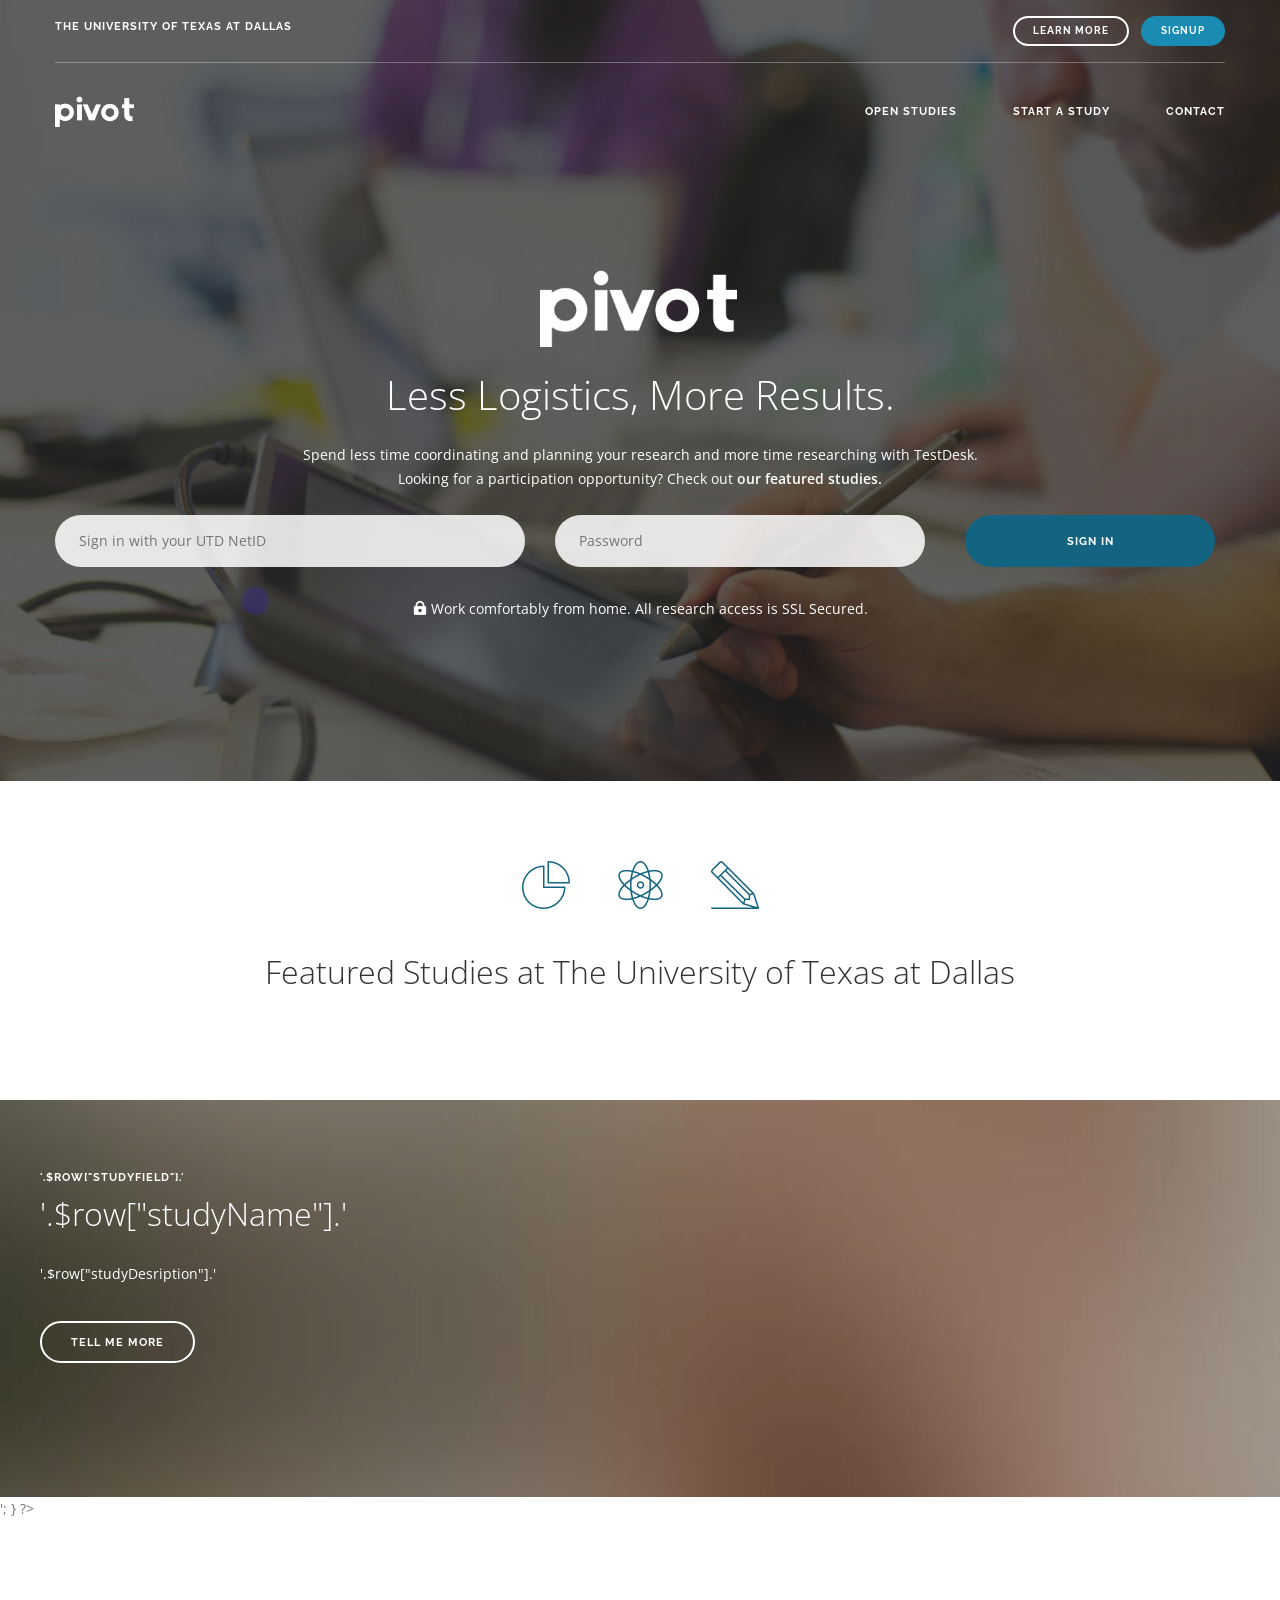
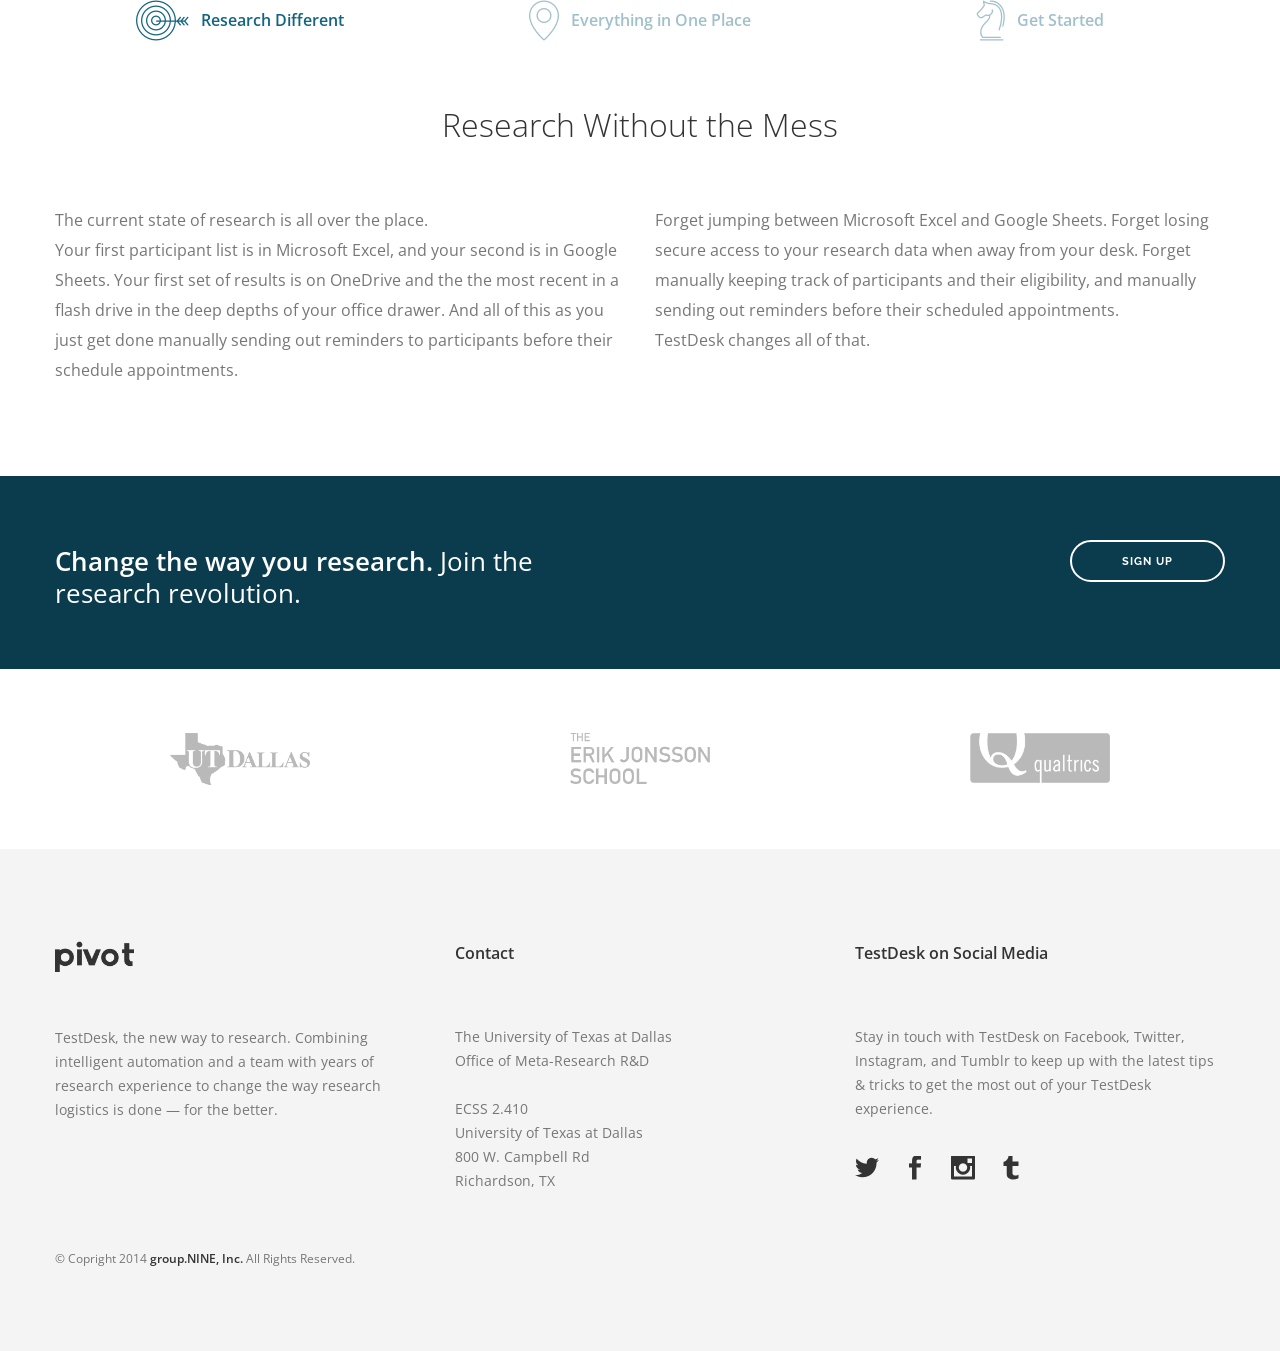
==== commit 3db92f1d: "Signup Invite Workflow, Some # id's, color changes" ====
--- a/index.html
+++ b/index.html
@@ -33,8 +33,8 @@
 								<a href="http://utdallas.edu/"><span class="alt-font">The University of Texas at Dallas</span></a>
 							
 								<div class="pull-right">
-									<a href="login.html" class="btn btn-primary btn-white btn-xs">Learn More</a>
-									<a href="#" class="btn btn-primary btn-filled btn-xs">Signup</a>
+									<a href="#learn_more" class="btn btn-primary btn-white btn-xs">Learn More</a>
+									<a href="signup.html" class="btn btn-primary btn-filled btn-xs">Signup</a>
 								</div>
 							</div>
 						</div>
@@ -53,7 +53,7 @@
 							<ul class="menu">
 								<li class=""><a href="#">Open Studies</a></li>
 								<li class=""><a href="#">Start a Study</a></li>
-								<li class=""><a href="#">Contact</a></li>
+								<li class=""><a href="#footer">Contact</a></li>
 							</ul>
 						</div>
 					</div><!--end of row-->
@@ -69,7 +69,7 @@
 		<div class="main-container">
 			<header class="signup">
 				<div class="background-image-holder parallax-background">
-					<img class="background-image" alt="Background Image" src="img/hero20.jpg">
+					<img class="background-image" alt="Background Image" src="img/hero/hero1.jpg">
 				</div>
 				
 				<div class="container">
@@ -77,7 +77,7 @@
 						<div class="col-sm-12 text-center">
 							<img alt="logo" class="logo" src="img/logo-light.png">
 							<h1 class="text-white">Less Logistics, More Results.</h1>
-							<span class="text-white space-bottom-medium">Spend less time coordinating and planning your research and more time researching with TestDesk.<br/>Looking for a participation opportunity? Check out <a href="#">our featured studies.</a><br/><br/></span>
+							<span class="text-white space-bottom-medium">Spend less time coordinating and planning your research and more time researching with TestDesk.<br/>Looking for a participation opportunity? Check out <a href="#featured">our featured studies.</a><br/><br/></span>
 						</div>
 					</div><!--end of row-->
 
@@ -108,11 +108,19 @@
 				</div><!--end of container-->
 			</header>
 
-			<section class="strip">
-				<div class="container">
-								<div class="col-sm-12 text-center">
-									<h1><br/>Featured Studies</h1>
-								</div>
+			<section class="text-banner bg-white" id="featured">
+				<div class="container text-center">
+					
+					<div class="row">
+						
+					<div class="col-sm-12">
+							<ul class="icons-large">
+								<li><i class="icon icon-piechart icon-large"></i></li>
+								<li><i class="icon icon-genius icon-large"></i></li>
+								<li><i class="icon icon-pencil icon-large"></i></li>
+							</ul>
+							<h1 class="center-block vis">Featured Studies at The University of Texas at Dallas<br></h1>
+						</div></div>
 				</div>
 			</section>
 			
@@ -157,7 +165,7 @@
 
 			</section>
 
-			<section class="feature-selector">
+			<section id="learn_more" class="feature-selector bg-white">
 				<div class="container">
 					<div class="row">
 						<ul class="selector-tabs clearfix">
@@ -251,17 +259,17 @@
 				<div class="container">
 					<div class="row clearfix">
 						<div class="col-sm-6 col-xs-12 pull-left">
-							<h3 class="text-white"><strong>Change the way you research.</strong> You'll never go back to shared Google Drive accounts again.</h3>
+							<h3 class="text-white"><strong>Change the way you research.</strong> Join the research revolution.</h3>
 						</div>
 						
 						<div class="col-sm-4 col-xs-12 pull-right text-right">
-							<a href="#" class="btn btn-primary btn-white">Learn More</a>
+							<a href="#" class="btn btn-primary btn-white">Sign Up</a>
 						</div>
 					</div>
 				</div>
 			</section>
 			
-			<section class="clients-2">
+			<section class="clients-2 bg-white">
 				<div class="container">
 					<div class="row">
 						
@@ -281,26 +289,71 @@
 			</section>
 		</div>
 		
-		<div class="footer-container">
+		<div id="footer" class="footer-container">
 		
-			<footer class="bg-primary short-2">
-				<div class="container">
+			<footer class="details">
+				<div class="container">
+					<div class="row">
+						<div class="col-sm-4">
+							<img alt="logo" class="logo" src="img/logo-dark.png">
+							<p>
+								TestDesk, the new way to research. Combining intelligent automation and a team with years of research experience to change the way research logistics is done — for the better.
+							</p>
+						</div>
+						
+						<div class="col-sm-4">
+							<h1>Contact</h1>
+							<p>
+								The University of Texas at Dallas<br>
+								Office of Meta-Research R&amp;D<br>
+								<br>
+								ECSS 2.410<br>
+								University of Texas at Dallas<br>
+								800 W. Campbell Rd<br>
+								Richardson, TX
+							</p>
+						</div>
+						
+						<div class="col-sm-4">
+							<h1>TestDesk on Social Media</h1>
+							<p>
+								Stay in touch with TestDesk on Facebook, Twitter, Instagram, and Tumblr to keep up with the latest tips &amp; tricks to get the most out of your TestDesk experience.<br><br>
+							</p>
+							<ul class="social-icons">
+								<li>
+									<a href="http://twitter.com/ut_dallas">
+										<i class="icon social_twitter"></i>
+									</a>
+								</li>
+								
+								<li>
+									<a href="http://facebook.com/utdallas">
+										<i class="icon social_facebook"></i>
+									</a>
+								</li>
+								
+								<li>
+									<a href="http://instagram.com/ut_dallas">
+										<i class="icon social_instagram"></i>
+									</a>
+								</li>
+								
+								<li>
+									<a href="http://tumblr.com/tagged/ut+dallas">
+										<i class="icon social_tumblr"></i>
+									</a>
+								</li>
+							</ul>
+						</div>
+					</div><!--end of row-->
+					
 					<div class="row">
 						<div class="col-sm-12">
-							<span class="text-white">© 2014 Pivot Inc.</span>
-							<span class="text-white"><a href="#">hello@pivot.net</a></span>
-							<span class="text-white">+614 3827 492</span>
-							<span class="text-white">300 Collins St. Melbourne 3000</span>
-						</div>
-					</div><!--end for row-->
+							<span class="sub">© Copright 2014 <a href="#">group.NINE, Inc.</a> All Rights Reserved.</span>
+						</div>
+					</div>
+					
 				</div><!--end of container-->
-				
-				<div class="contact-action">
-					<div class="align-vertical">
-						<i class="icon text-white icon_mail"></i>
-						<a href="contact.html" class="text-white"><span class="text-white">Get in touch with us <i class="icon arrow_right"></i></span></a>
-					</div>
-				</div>
 			</footer>
 		</div>
 				
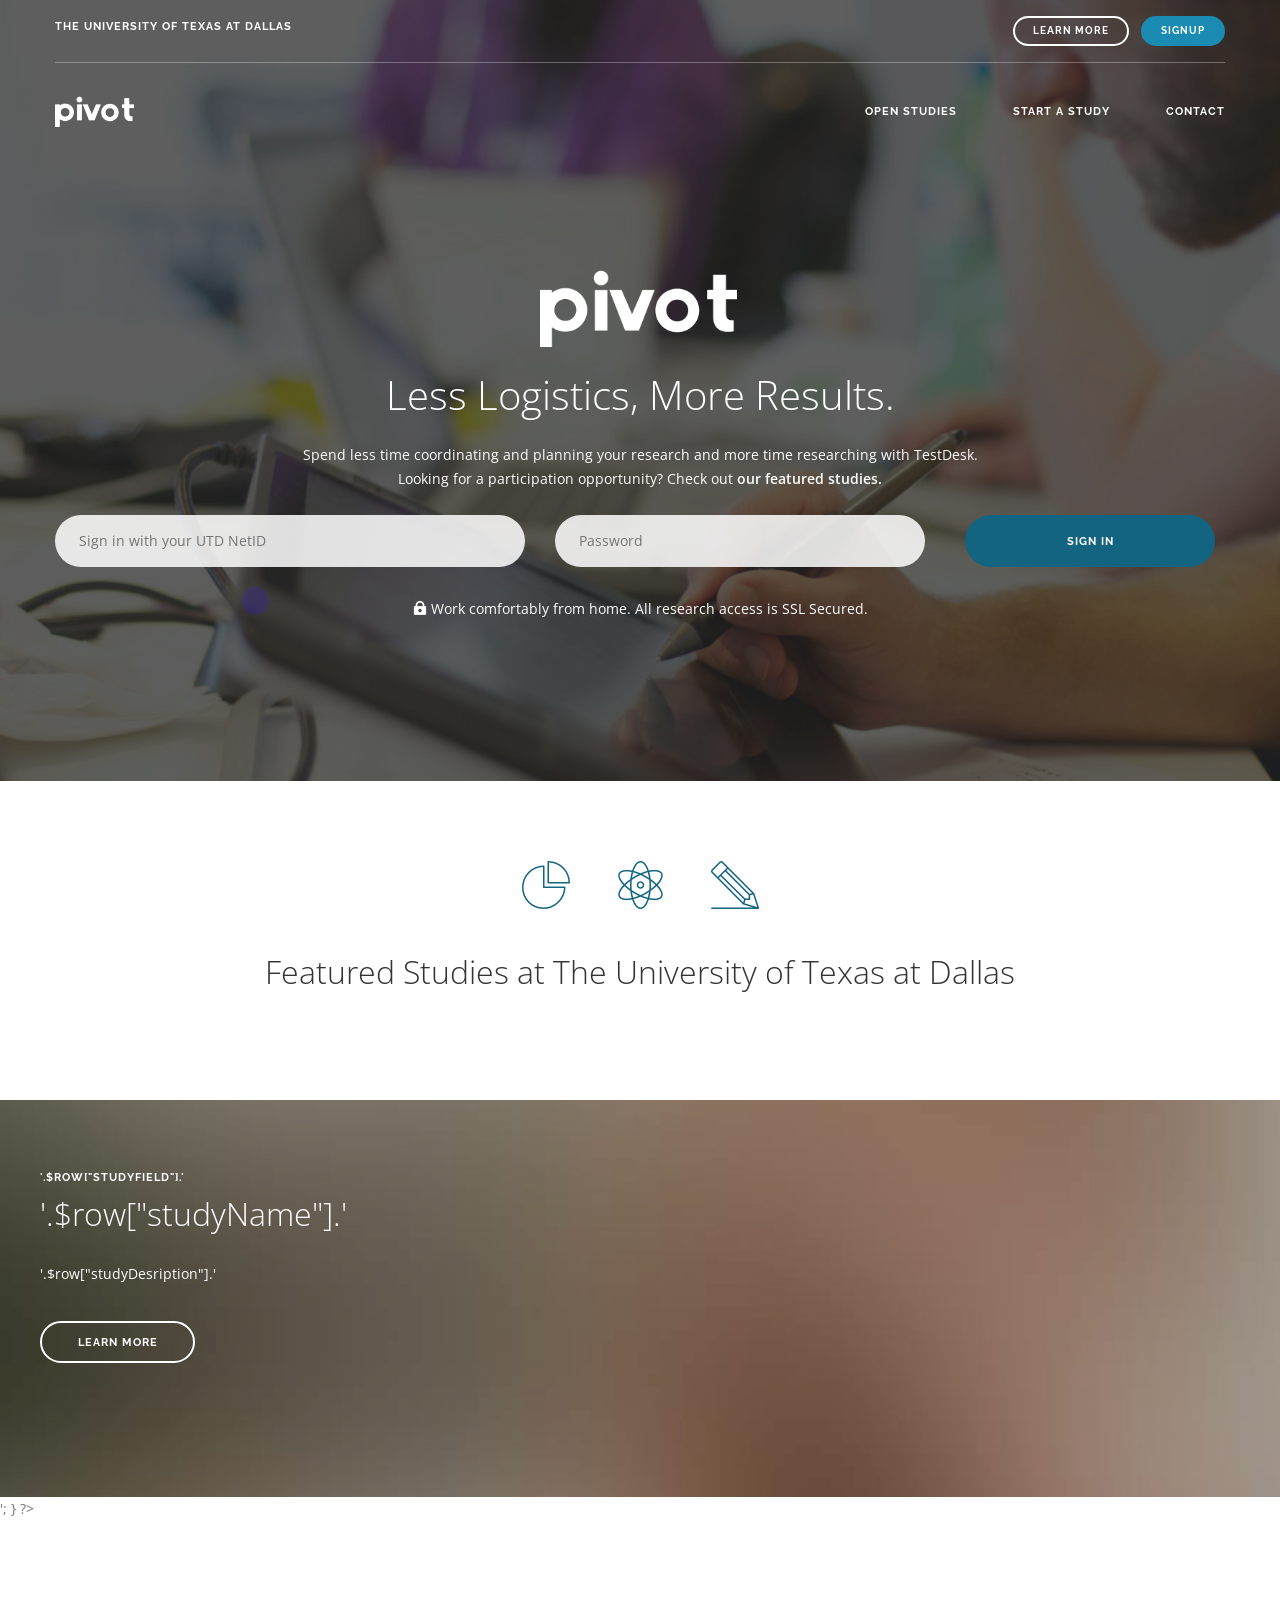
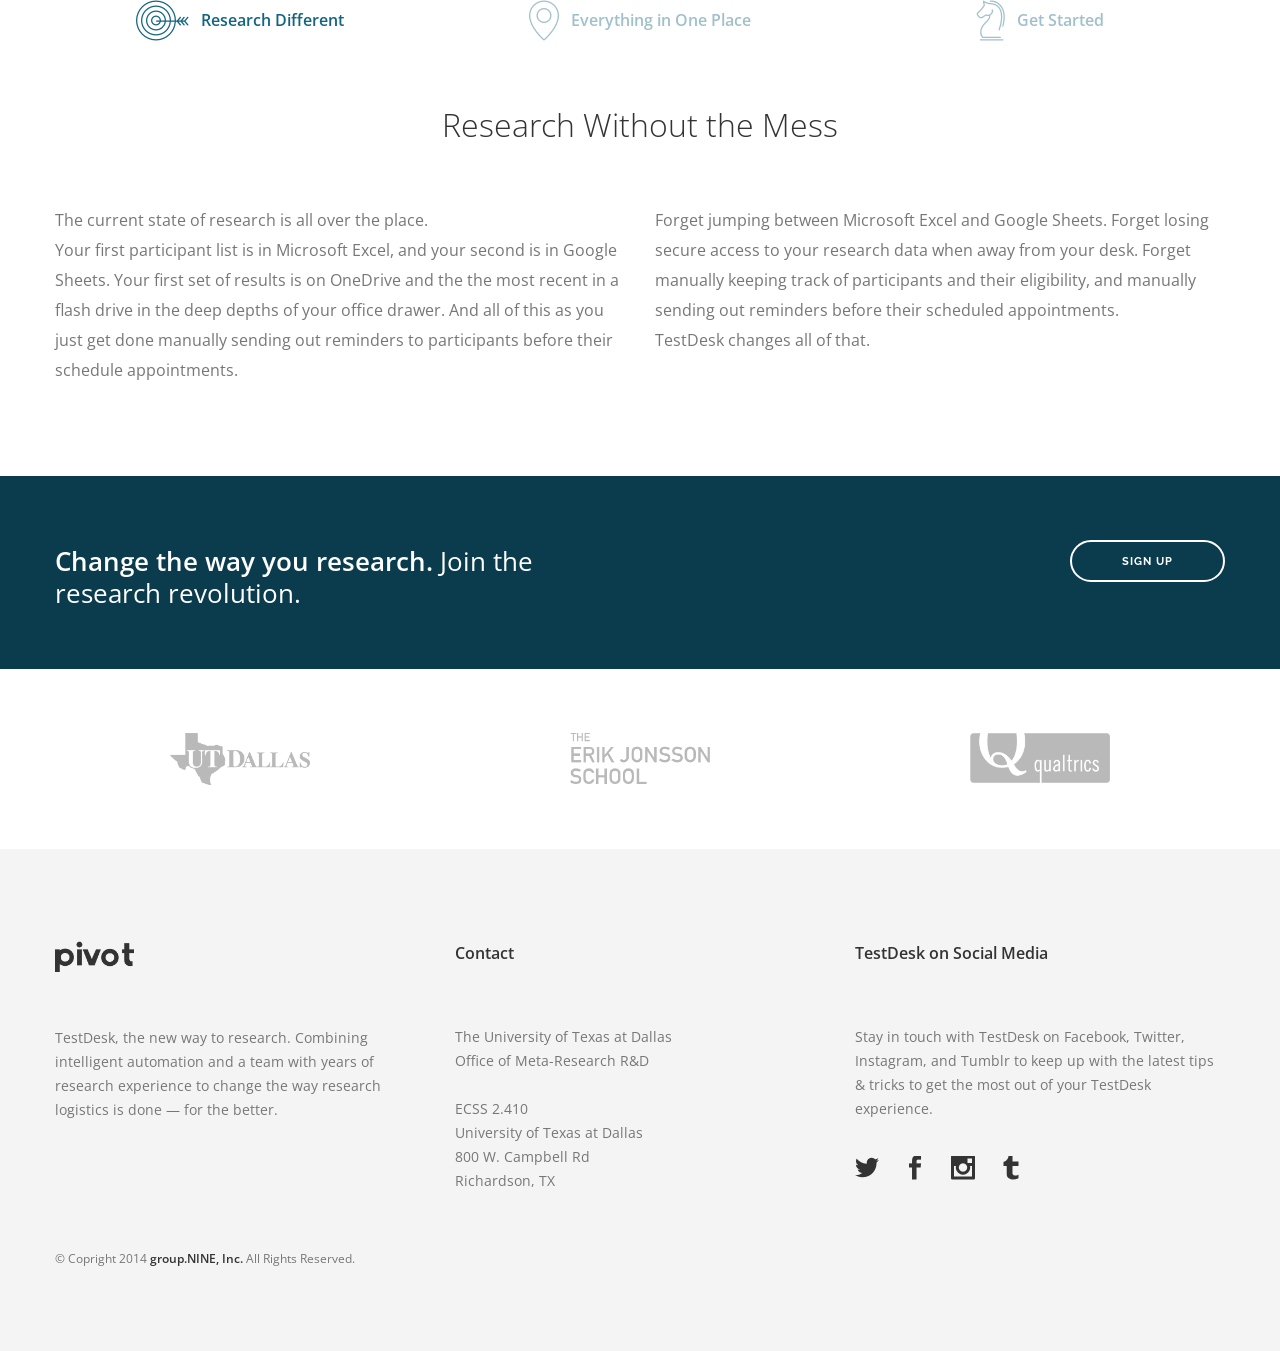
==== commit c182d244: "Open Studies Page" ====
--- a/index.html
+++ b/index.html
@@ -155,7 +155,7 @@
 									<span class="alt-font text-white">'.$row["studyField"].'</span>
 									<h1 class="text-white">'.$row["studyName"].'</h1>
 									<p class="text-white">'.$row["studyDesription"].'</p>
-									<a href="#" class="btn btn-primary btn-white">Tell Me More</a>
+									<a href="#" class="btn btn-primary btn-white">Learn More</a>
 								</div>
 							</div>
 							
@@ -263,7 +263,7 @@
 						</div>
 						
 						<div class="col-sm-4 col-xs-12 pull-right text-right">
-							<a href="#" class="btn btn-primary btn-white">Sign Up</a>
+							<a href="signup.html" class="btn btn-primary btn-white">Sign Up</a>
 						</div>
 					</div>
 				</div>
--- a/css/theme-blues.css
+++ b/css/theme-blues.css
@@ -6,6 +6,9 @@
 }
 .bg-secondary-2 {
   background-color: #1a8bb3 !important;
+}
+.bg-light {
+  background-color: #f1f1f1 !important;
 }
 .bg-white {
   background-color: #fff !important;
@@ -1430,15 +1433,35 @@
   padding: 0px;
   margin-bottom: 32px;
 }
+
+.icons-large-white {
+  list-style: none;
+  overflow: hidden;
+  display: inline-block;
+  padding: 0px;
+  margin-bottom: 32px;
+}
+
 .icons-large li {
   float: left;
   margin-right: 48px;
   font-size: 48px;
   color: #136480;
 }
+
+.icons-large-white li {
+  float: left;
+  margin-right: 48px;
+  font-size: 48px;
+  color: #ffffff;
+}
+
 .icons-large li:last-child {
   margin-right: 0px;
 }
+.icons-large-white li:last-child {
+  margin-right: 0px;
+}
 .text-banner h1 {
   margin-bottom: 24px;
 }
@@ -1446,6 +1469,9 @@
   margin-bottom: 32px;
 }
 .accordion-section .icons-large {
+  margin-bottom: 0px;
+}
+.accordion-section .icons-large-white {
   margin-bottom: 0px;
 }
 .accordion-section .feature {
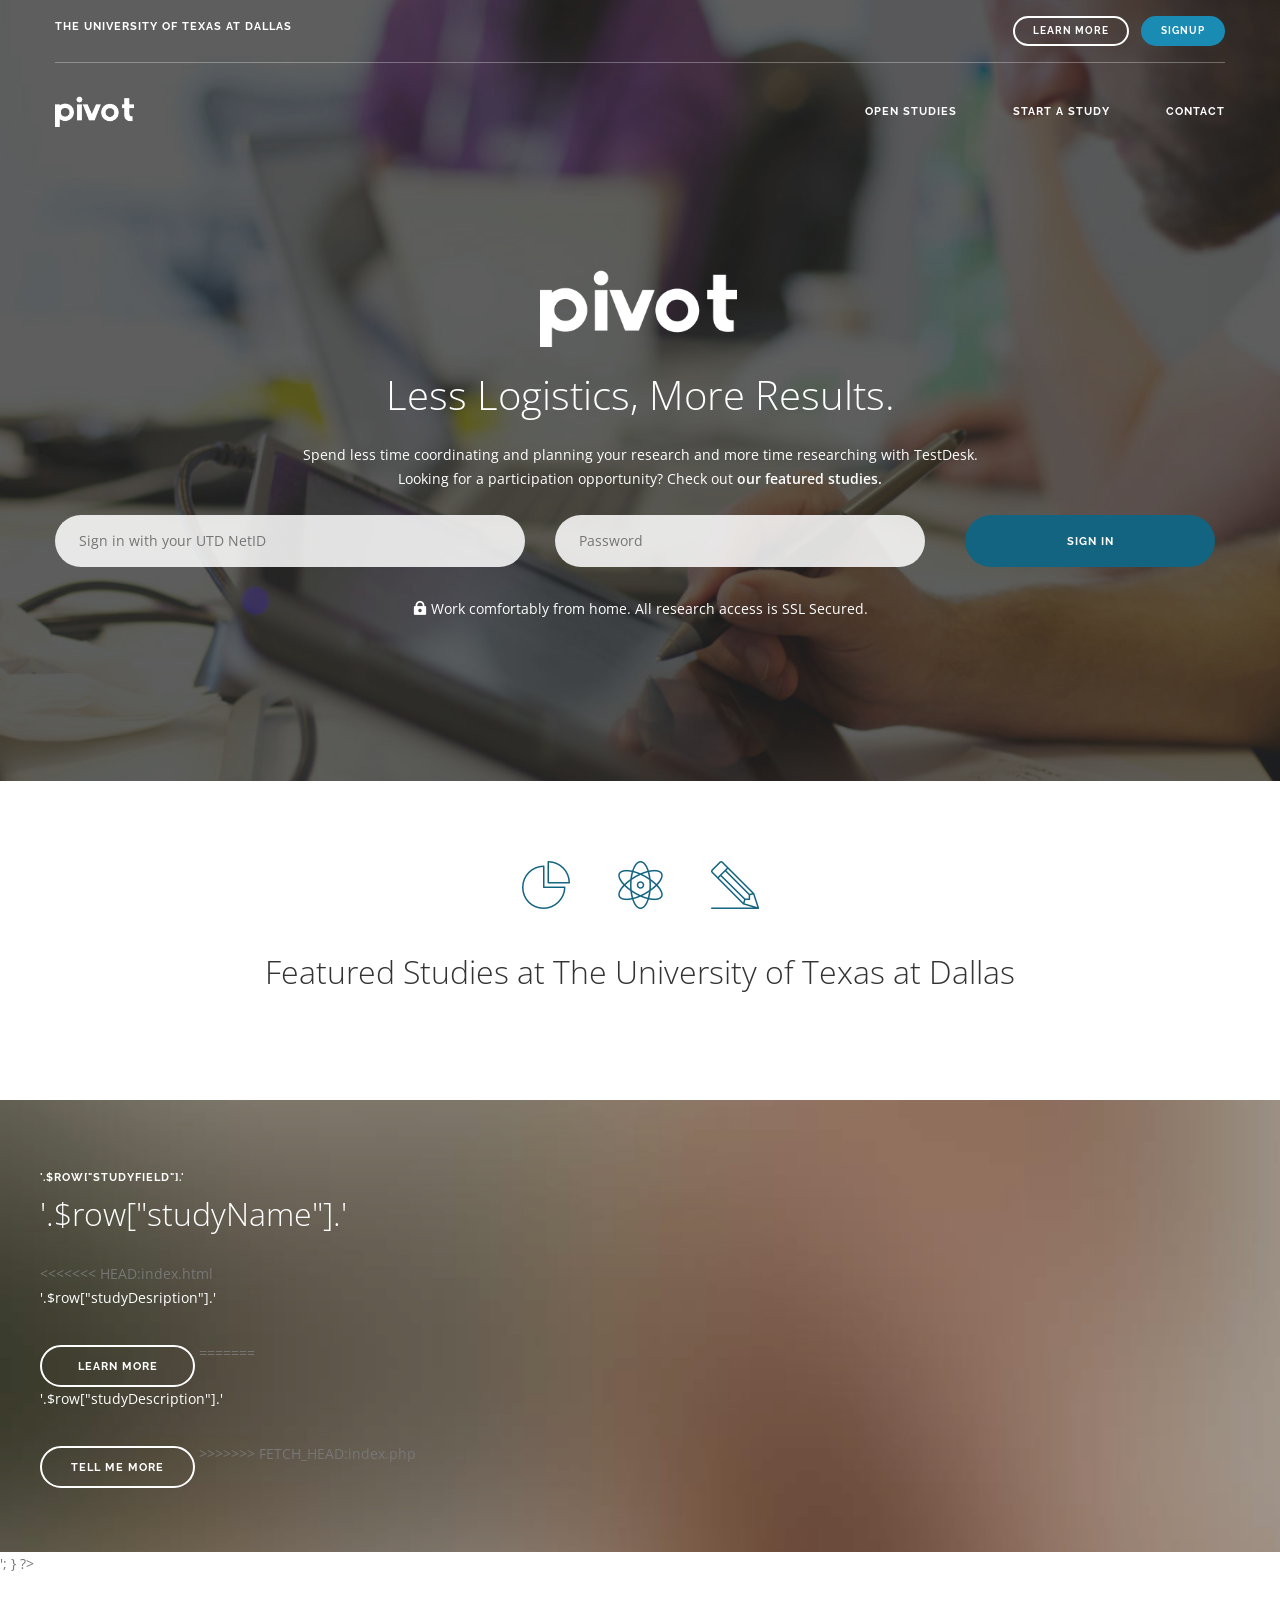
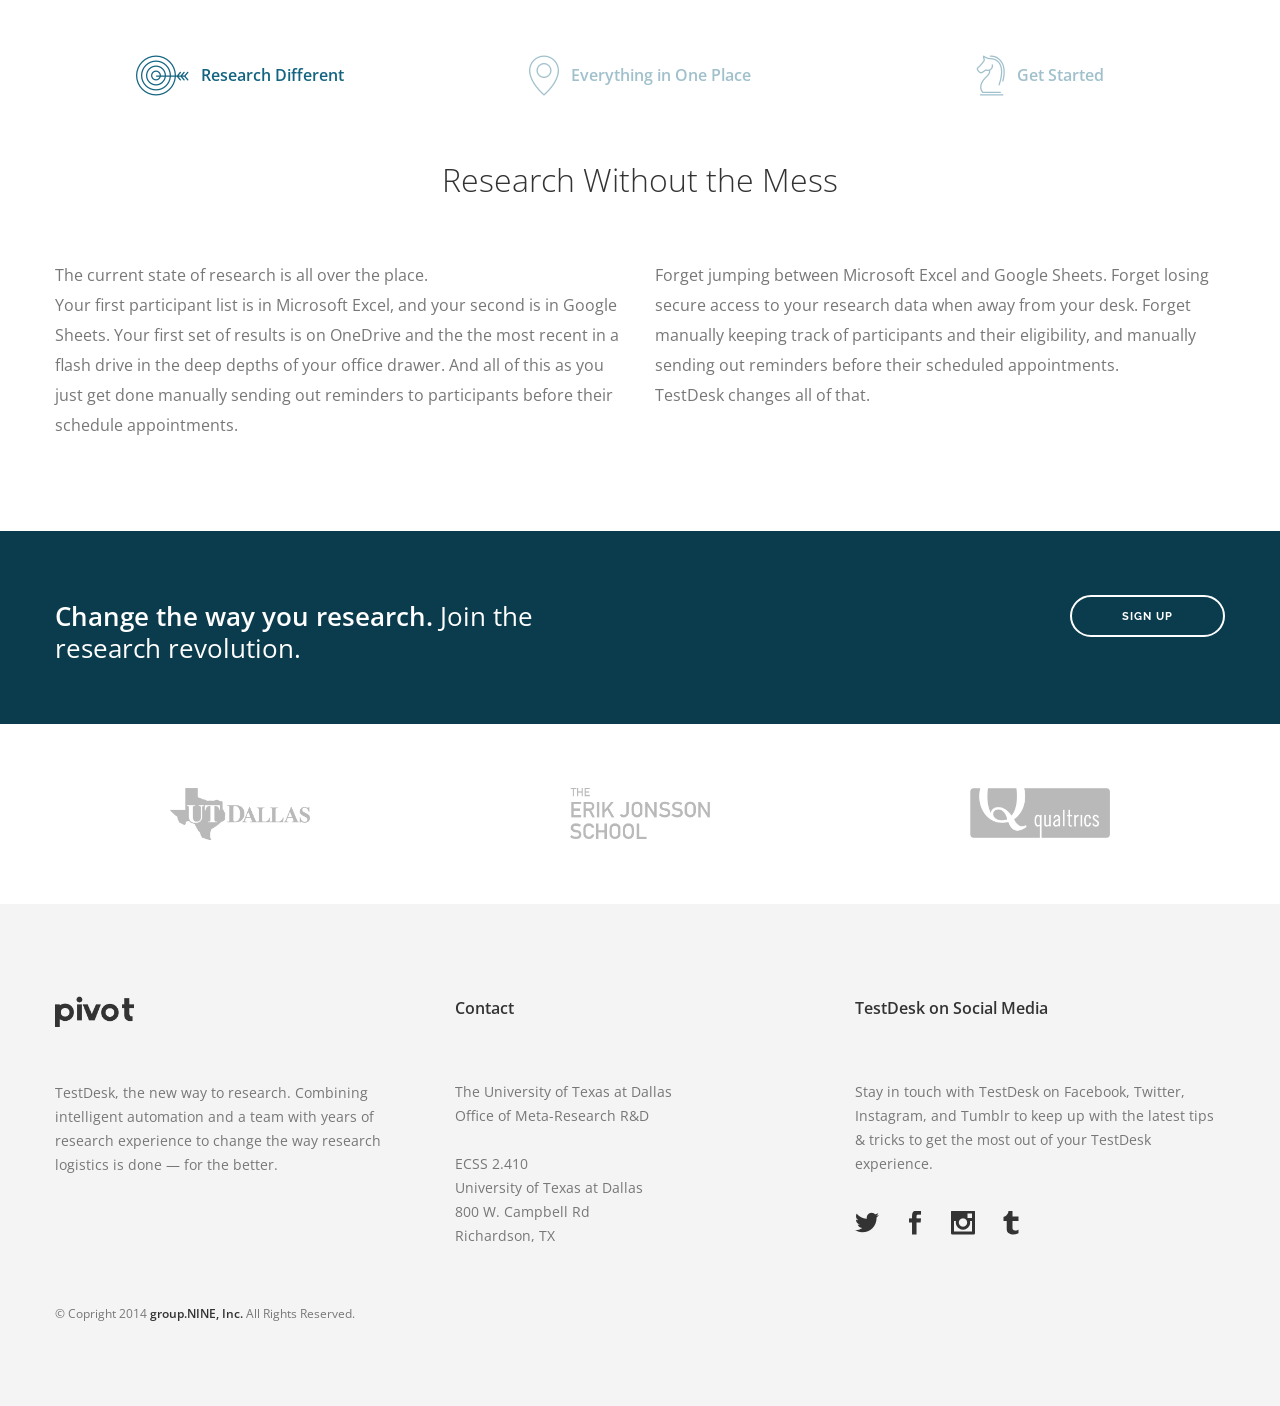
==== commit 18d769ee: "Merge branch 'master' of https://github.com/izuchukwuelechi/wordpress Conflicts: 	index.html" ====
--- a/index.html
+++ b/index.html
@@ -154,8 +154,13 @@
 								<div class="inner">
 									<span class="alt-font text-white">'.$row["studyField"].'</span>
 									<h1 class="text-white">'.$row["studyName"].'</h1>
+<<<<<<< HEAD:index.html
 									<p class="text-white">'.$row["studyDesription"].'</p>
 									<a href="#" class="btn btn-primary btn-white">Learn More</a>
+=======
+									<p class="text-white">'.$row["studyDescription"].'</p>
+									<a href="#" class="btn btn-primary btn-white">Tell Me More</a>
+>>>>>>> FETCH_HEAD:index.php
 								</div>
 							</div>
 							
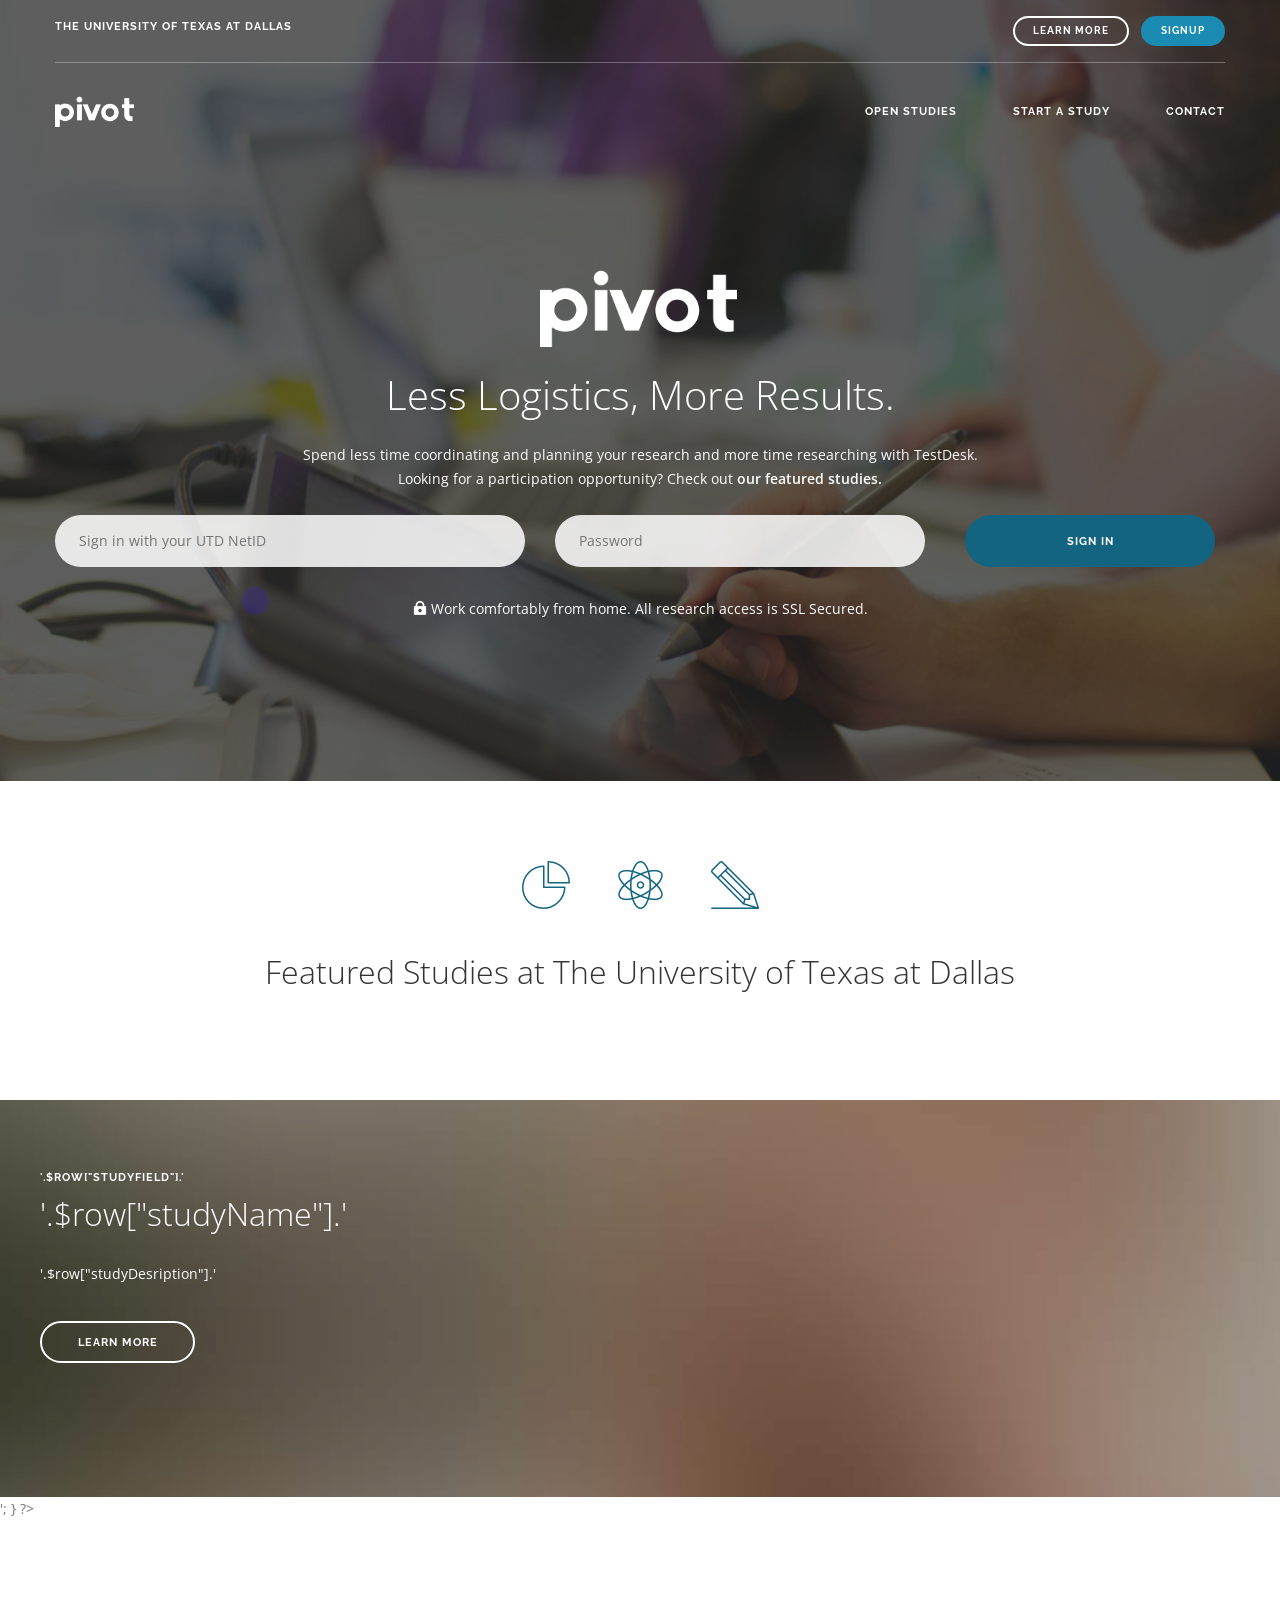
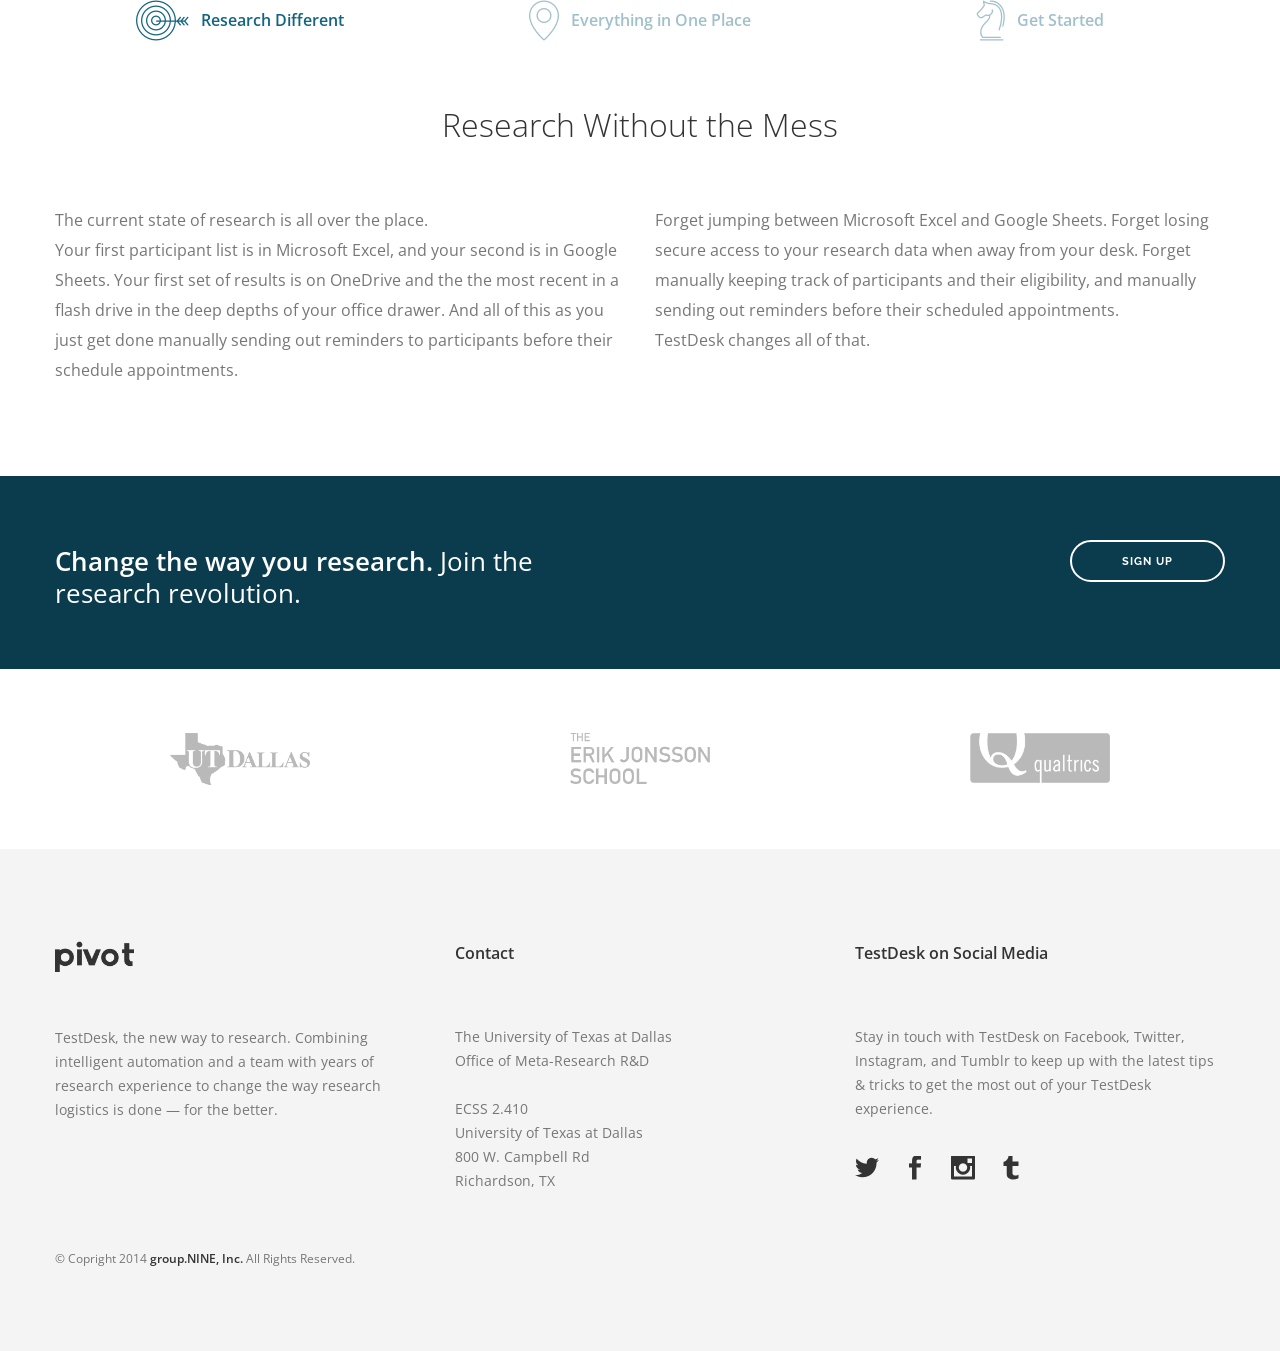
==== commit f4a196c0: "php conflict issue fix" ====
--- a/index.html
+++ b/index.html
@@ -154,13 +154,8 @@
 								<div class="inner">
 									<span class="alt-font text-white">'.$row["studyField"].'</span>
 									<h1 class="text-white">'.$row["studyName"].'</h1>
-<<<<<<< HEAD:index.html
 									<p class="text-white">'.$row["studyDesription"].'</p>
 									<a href="#" class="btn btn-primary btn-white">Learn More</a>
-=======
-									<p class="text-white">'.$row["studyDescription"].'</p>
-									<a href="#" class="btn btn-primary btn-white">Tell Me More</a>
->>>>>>> FETCH_HEAD:index.php
 								</div>
 							</div>
 							
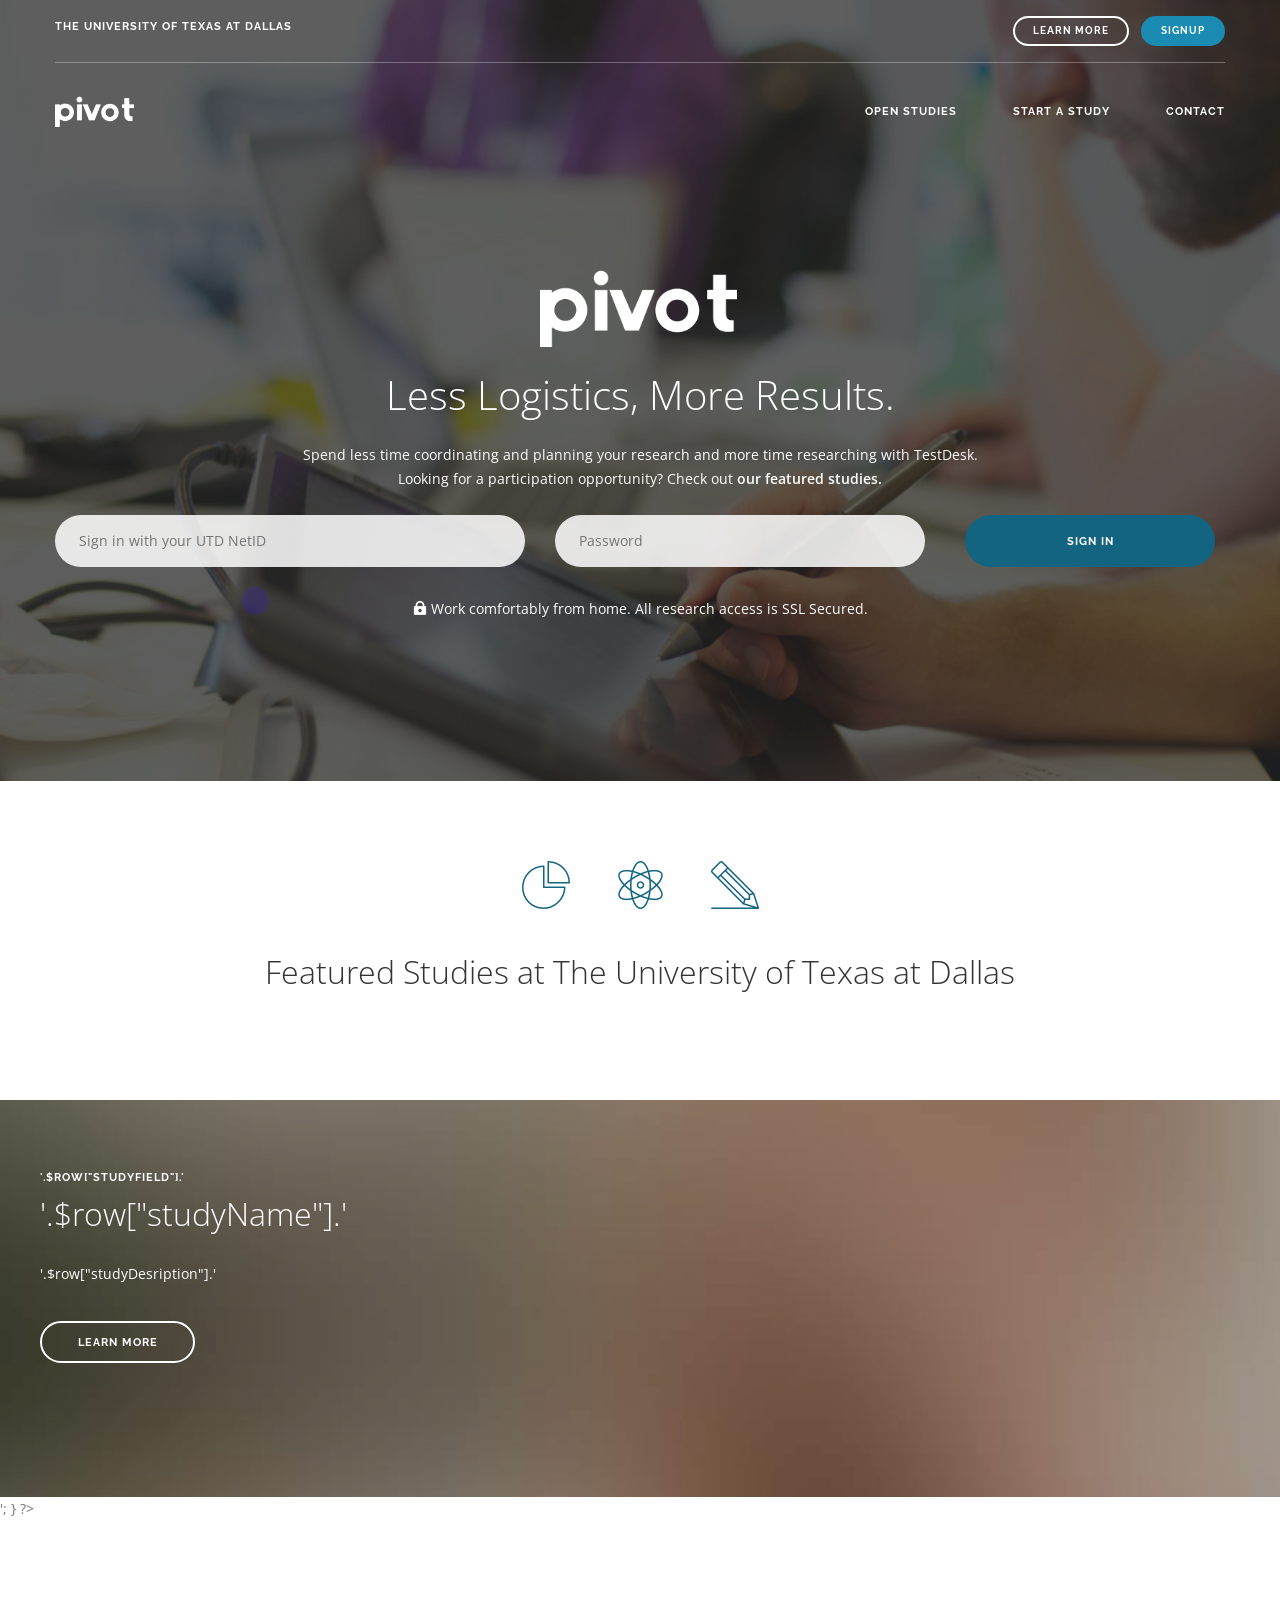
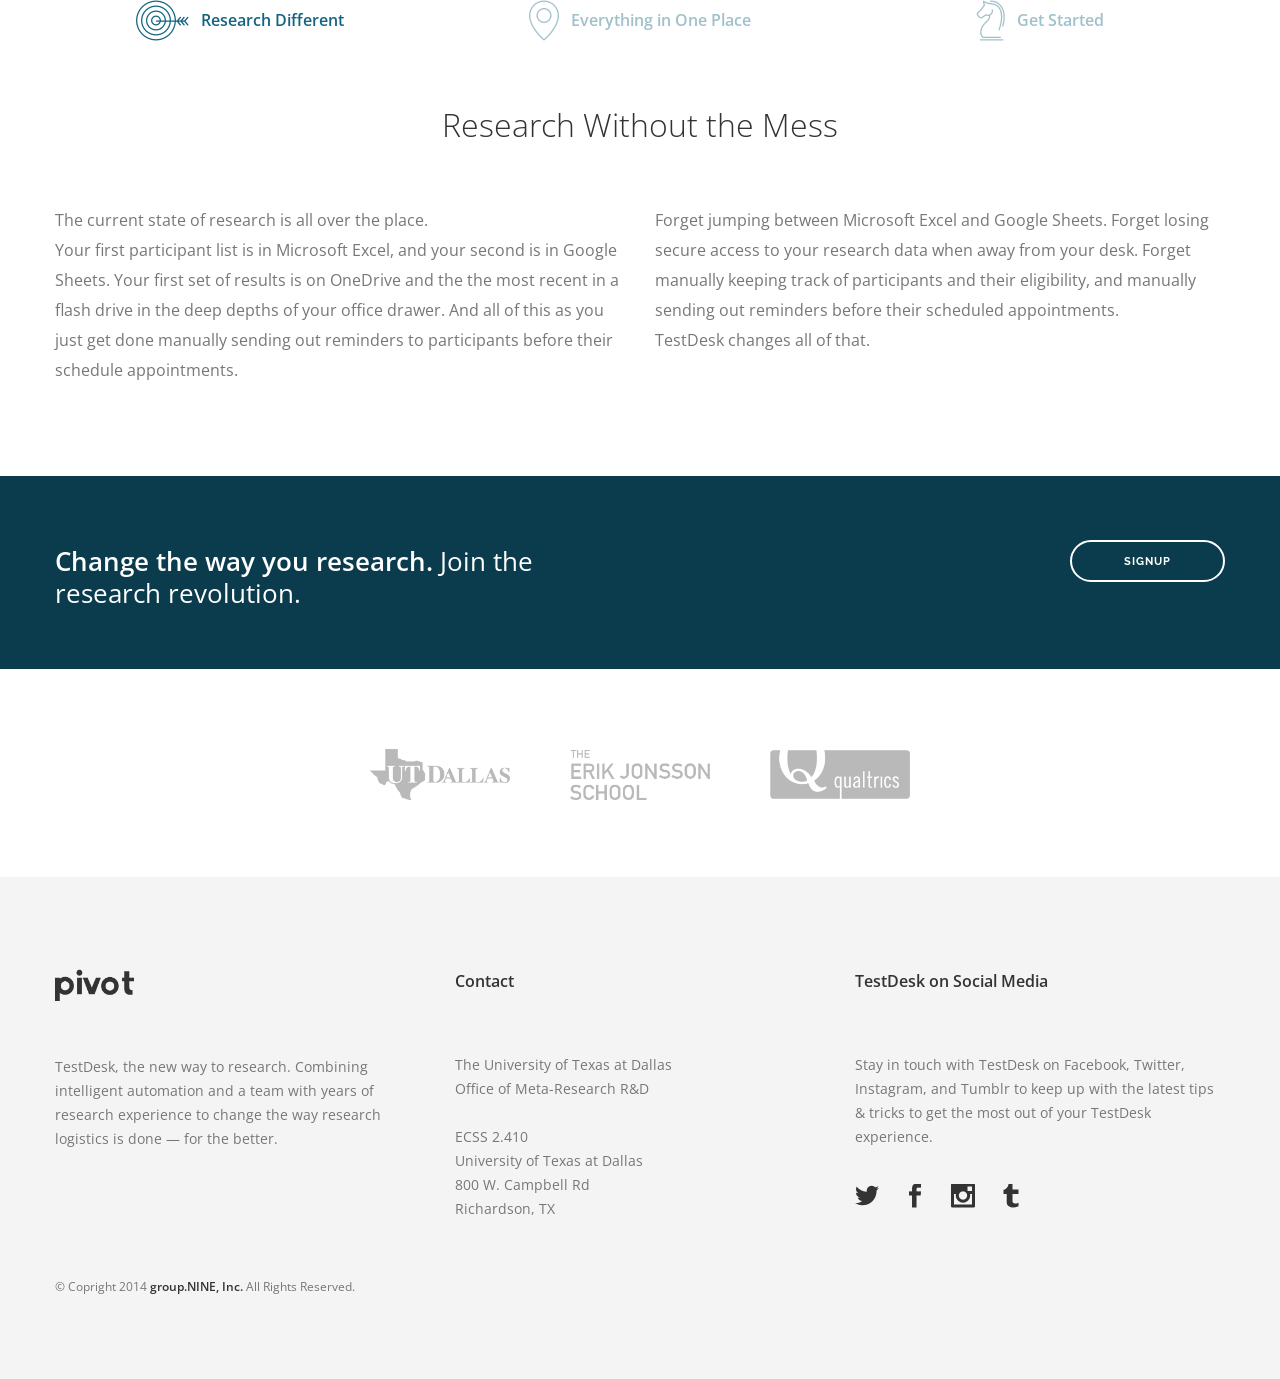
==== commit efec4972: "Dashboard" ====
--- a/index.html
+++ b/index.html
@@ -51,8 +51,8 @@
 					
 						<div class="col-sm-9 col-md-10 columns">
 							<ul class="menu">
-								<li class=""><a href="#">Open Studies</a></li>
-								<li class=""><a href="#">Start a Study</a></li>
+								<li class=""><a href="studies.html">Open Studies</a></li>
+								<li class=""><a href="signin.html">Start a Study</a></li>
 								<li class=""><a href="#footer">Contact</a></li>
 							</ul>
 						</div>
@@ -263,7 +263,7 @@
 						</div>
 						
 						<div class="col-sm-4 col-xs-12 pull-right text-right">
-							<a href="signup.html" class="btn btn-primary btn-white">Sign Up</a>
+							<a href="signup.html" class="btn btn-primary btn-white">Signup</a>
 						</div>
 					</div>
 				</div>
@@ -273,15 +273,15 @@
 				<div class="container">
 					<div class="row">
 						
-						<div class="col-md-4 col-sm-4">
+						<div class="col-md-2 col-md-offset-3 col-sm-4">
 							<a href="http://utdallas.edu"><img alt="Client Logo" src="img/client01.png"></a>
 						</div>
 						
-						<div class="col-md-4 col-sm-4">
+						<div class="col-md-2 col-sm-4">
 							<a href="http://ecs.utdallas.edu"><img alt="Client Logo" src="img/client02.2.png"></a>
 						</div>
 						
-						<div class="col-md-4 col-sm-4">
+						<div class="col-md-2 col-sm-4">
 							<a href="http://qualtrics.com"><img alt="Client Logo" src="img/client03.png"></a>
 						</div>
 					</div><!--end of row-->
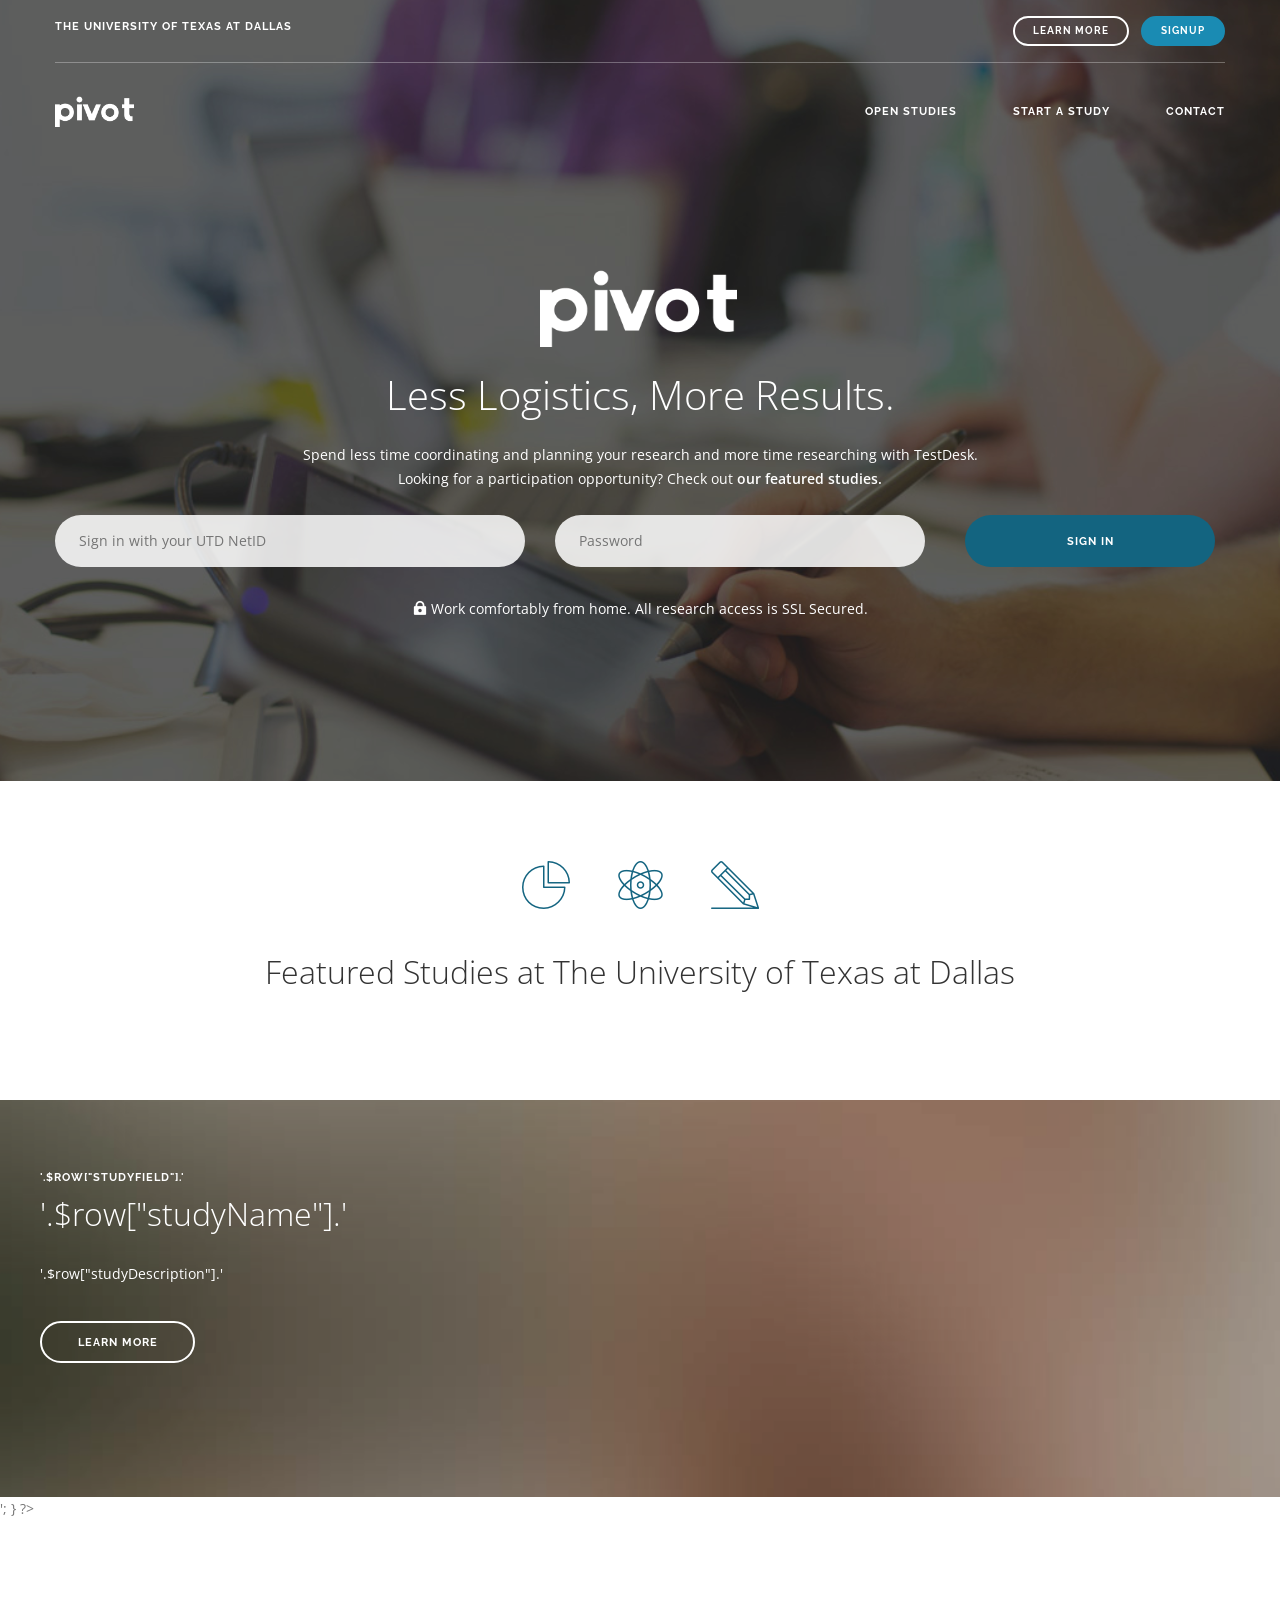
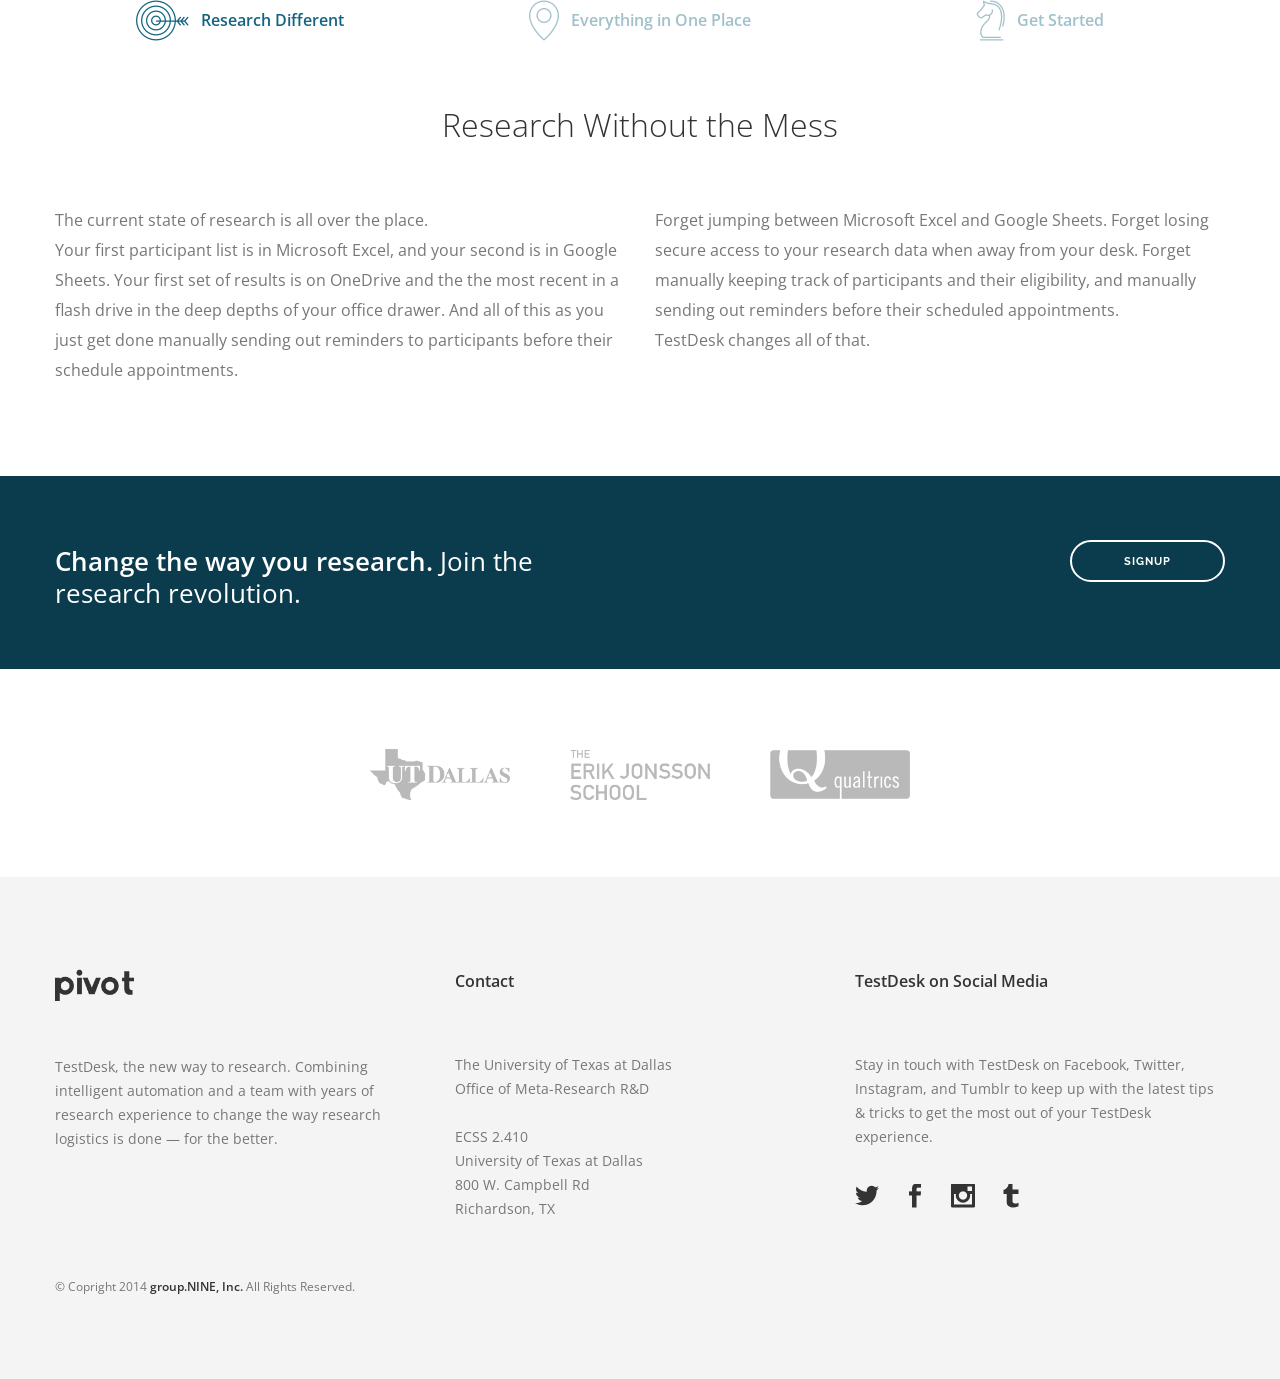
==== commit 41252253: "changed ya back" ====
--- a/index.html
+++ b/index.html
@@ -8,7 +8,7 @@
     <head>
         <meta charset="utf-8">
         
-        <title>TestDesk | Supercharging research</title>
+        <title>TestDesk | Supercharging Research</title>
         <meta name="description" content="">
         <meta name="viewport" content="width=device-width, initial-scale=1">
         <meta http-equiv="X-UA-Compatible" content="IE=edge">
@@ -154,7 +154,7 @@
 								<div class="inner">
 									<span class="alt-font text-white">'.$row["studyField"].'</span>
 									<h1 class="text-white">'.$row["studyName"].'</h1>
-									<p class="text-white">'.$row["studyDesription"].'</p>
+									<p class="text-white">'.$row["studyDescription"].'</p>
 									<a href="#" class="btn btn-primary btn-white">Learn More</a>
 								</div>
 							</div>
